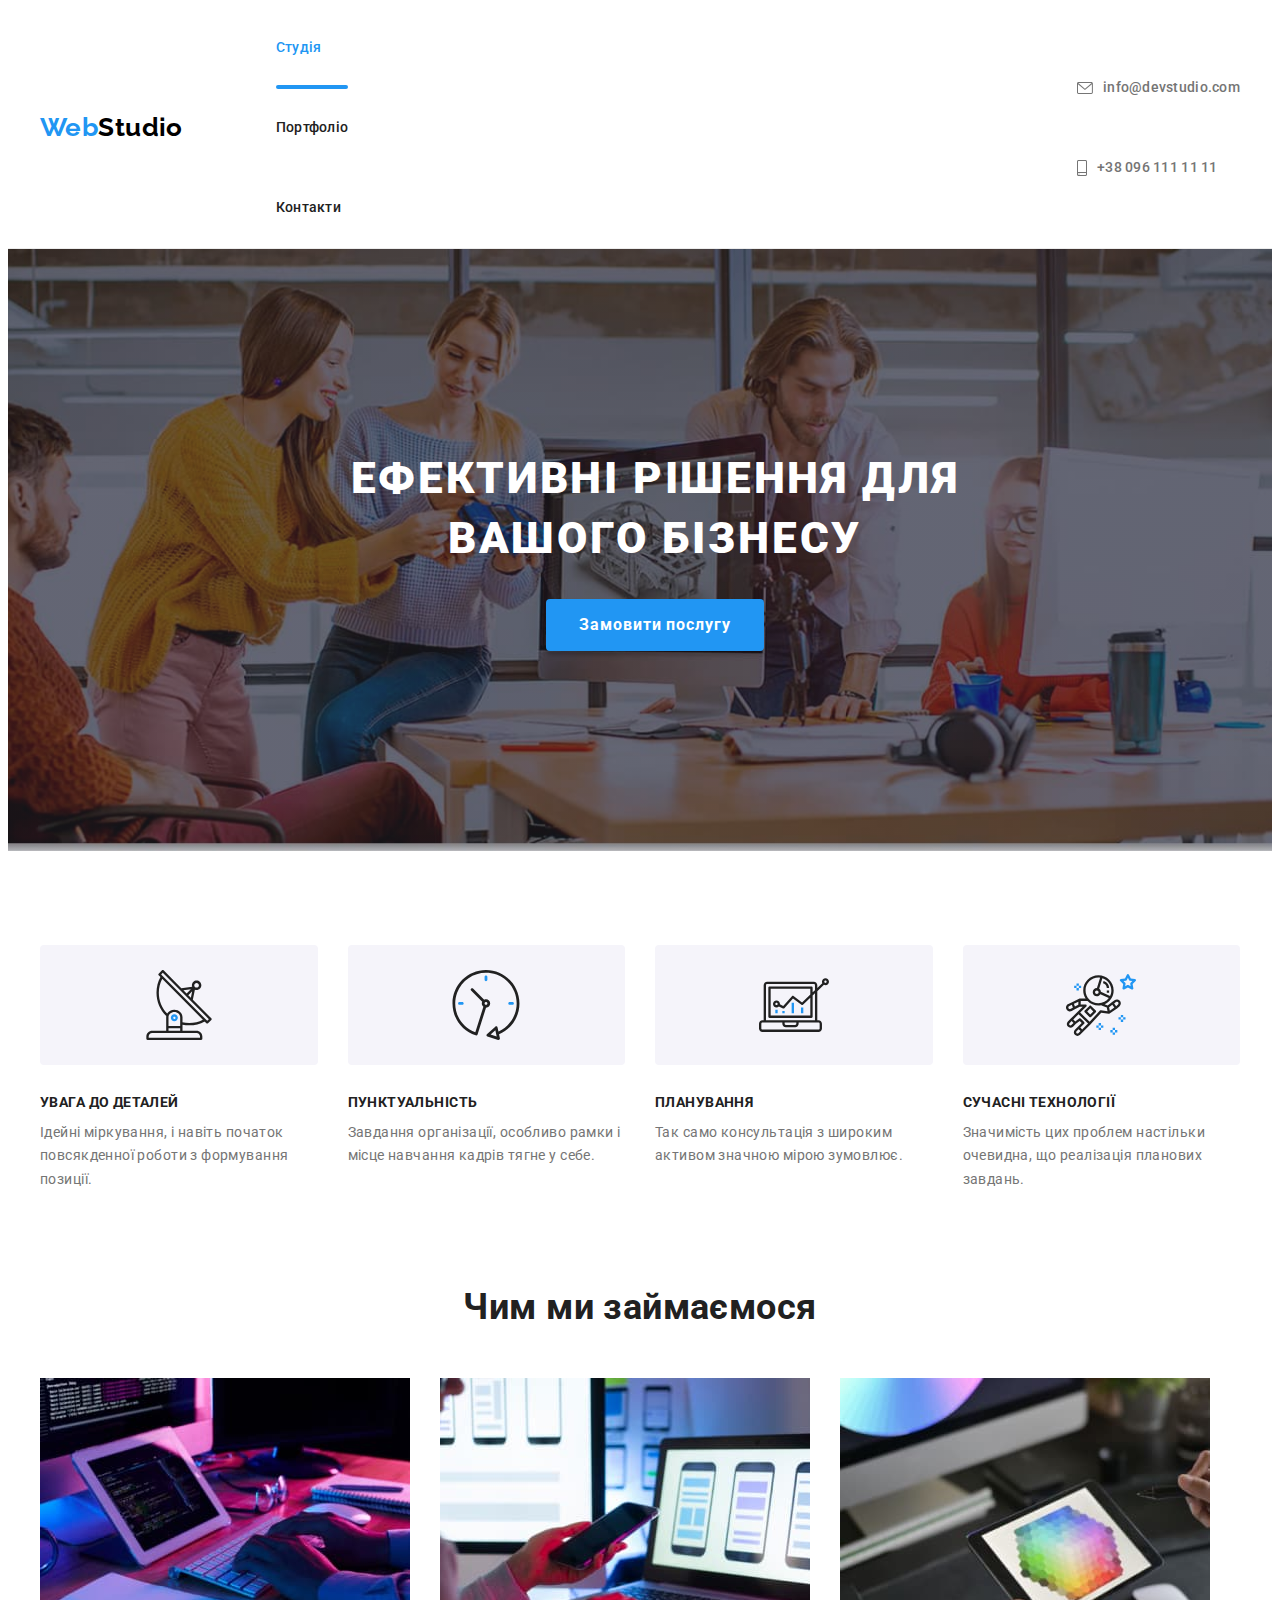
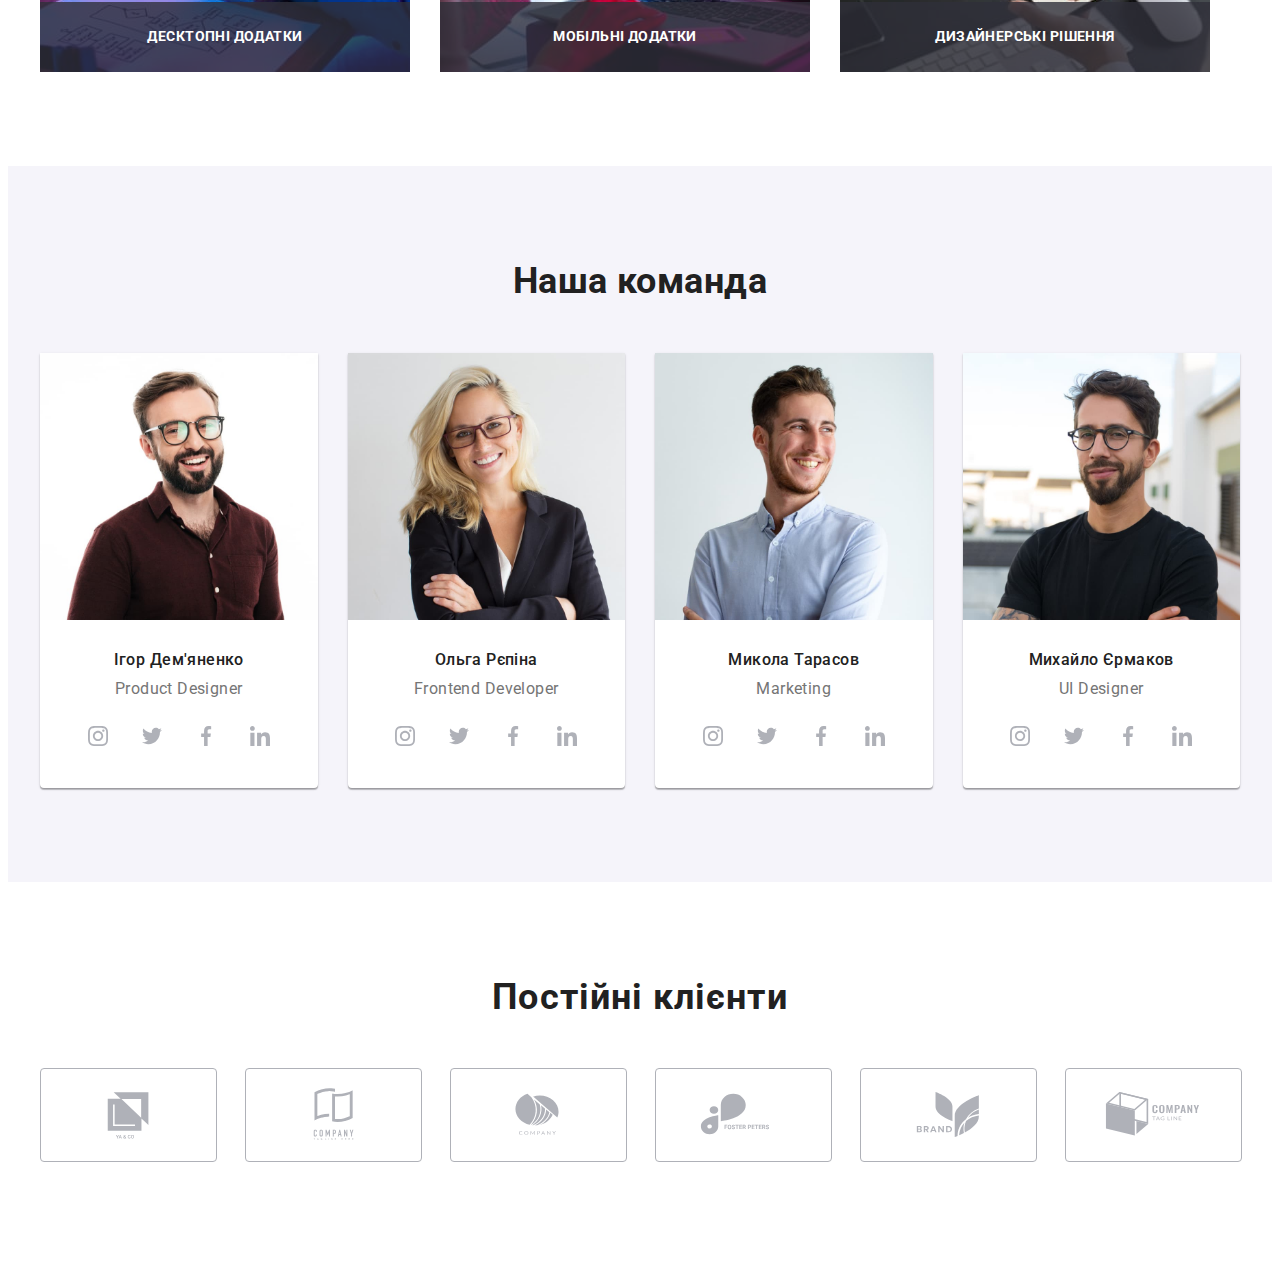
==== index.html @ 40379a73 "Додає зміни" ====
<!DOCTYPE html>
<html lang="uk">
  <head>
    <meta charset="UTF-8"/>
    <meta http-equiv="X-UA-Compatible" content="IE=edge"/>
    <meta name="viewport" content="width=device-width, initial-scale=1.0"/>
    <title>Web Studio</title>
    <link rel="preconnect" href="https://fonts.googleapis.com"/>
    <link rel="preconnect" href="https://fonts.gstatic.com"/>
    <link
      href="https://fonts.googleapis.com/css2?family=Raleway:wght@700&family=Roboto:wght@400;500;700;900&display=swap"
      rel="stylesheet"
    />
    <link
      rel="stylesheet"
      href="https://cdnjs.cloudflare.com/ajax/libs/modern-normalize/1.1.0/modern-normalize.min.css"
      integrity="sha512-wpPYUAdjBVSE4KJnH1VR1HeZfpl1ub8YT/NKx4PuQ5NmX2tKuGu6U/JRp5y+Y8XG2tV+wKQpNHVUX03MfMFn9Q=="
      crossorigin="anonymous"
      referrerpolicy="no-referrer"
    />
    <link rel="stylesheet" href="./css/main.min.css"/>
  </head>
  <body>
    <header class="header">
      <div class="container header__container">
        <a class="logo header__logo" href="./index.html"><span>Web</span>Studio</a>
        <nav class="navigation">
          <ul class="menu">
            <li class="menu__item"><a class="menu__link current" href="#">Студія</a></li>
            <li class="menu__item">
              <a class="menu__link" href="./portfolio.html">Портфоліо</a>
            </li>
            <li class="menu__item"><a class="menu__link" href="#">Контакти</a></li>
          </ul>
        </nav>
        <ul class="menu">
            <li class="menu__item">
              <a
                class="menu__link menu__color"
                href="mailto:info@devstudio.com"
              >
                <svg class="menu__img" width="16" height="12">
                  <use href="./images/icons.svg#icon-envelope"></use>
                </svg>
                info@devstudio.com
              </a>
            </li class="menu__item">
            <li class="menu__item">
              <a
                class="menu__link menu__color"
                href="tel:+380961111111"
              >
                <svg class="menu__img" width="10" height="16">
                  <use href="./images/icons.svg#icon-smartphone"></use>
                </svg>
                +38 096 111 11 11</a
              >
            </li>
        </ul>
        <button type="button" class="menu-open-btn" data-menu-open>
          <svg class="menu-open-icon" width="24" height="16">
            <use href="./images/icons.svg#icon-menu_24px"></use>
          </svg>
      </div>
    </button>
    <div class="menu-mobile is-hidden" data-menu>
      <div class="container">
        <button type="button" class="menu-close-btn" data-menu-close>
          <svg class="menu-close-icon" width="20" height="20">
            <use href="./images/icons.svg#icon-close_24px"></use>
          </svg>
        </button>
        <ul class="menu-mob">
          <li class="menu-mob__item">
            <a class="menu-mob__link current" href="#">Студія</a>
          </li>
          <li class="menu-mob__item">
            <a class="menu-mob__link" href="./portfolio.html">Портфоліо</a>
          </li>
          <li class="menu-mob__item">
            <a class="menu-mob__link" href="#">Контакти</a>
          </li>
        </ul>
        <ul class="cont-mob">
          <li class="cont-mob__item">
            <a
              class="cont-mob__link cont-mob__color"
              href="mailto:info@devstudio.com"
            >info@devstudio.com
            </a>
          </li class="cont-mob__item">
          <li class="cont-mob__item">
            <a
              class="cont-mob__link cont-mob__color"
              href="tel:+380961111111"
            >
              +38 096 111 11 11</a>
          </li>
        </ul>
        <ul class="mob-soc">
        <li class="mob-soc-item">
          <a href="#" class="mob-soc-link">Instagram</a>
        </li>
        <li class="mob-soc-item">
          <a href="#" class="mob-soc-link">Twitter</a>
        </li>
        <li class="mob-soc-item">
          <a href="#" class="mob-soc-link">Facebook</a>
        </li>
        <li class="mob-soc-item">
          <a href="#" class="mob-soc-link">LinkedIn</a>
        </li>
        </ul>
      </div>
    </div>
    
    
    </header>
    <main>
      <section class="hero">
        <div class="container">
          <h1 class="hero__title">Ефективні рішення для вашого бізнесу</h1>
          <button type="button" class="hero__btn" data-modal-open>
            Замовити послугу
          </button>
        </div>
      </section>

    
    <section class="benefits section">
        <div class="container">
          <h2 class="hide">Наші переваги</h2>
          <ul class="benefits__list">
            <li class="benefits__item">
              <div class="benefits__block">
                <svg class="benefits__icon" width="70" height="70">
                  <use href="./images/icons.svg#icon-antenna"></use>
                </svg>
              </div>
              <h3 class="benefits__title">УВАГА ДО ДЕТАЛЕЙ</h3>
              <p class="benefits__uptitle">
                Ідейні міркування, і навіть початок повсякденної роботи з
                формування позиції.
              </p>
            </li>
            <li class="benefits__item">
              <div class="benefits__block">
                <svg class="benefits__icon" width="70" height="70">
                  <use href="./images/icons.svg#icon-clock"></use>
                </svg>
              </div>
              <h3 class="benefits__title">ПУНКТУАЛЬНІСТЬ</h3>
              <p class="benefits__uptitle">
                Завдання організації, особливо рамки і місце навчання кадрів
                тягне у себе.
              </p>
            </li>
            <li class="benefits__item">
              <div class="benefits__block">
                <svg class="benefits__icon" width="70" height="70">
                  <use href="./images/icons.svg#icon-diagram"></use>
                </svg>
              </div>
              <h3 class="benefits__title">ПЛАНУВАННЯ</h3>
              <p class="benefits__uptitle">
                Так само консультація з широким активом значною мірою зумовлює.
              </p>
            </li>
            <li class="benefits__item">
              <div class="benefits__block">
                <svg class="benefits__icon" width="70" height="70">
                  <use href="./images/icons.svg#icon-astronaut"></use>
                </svg>
              </div>
              <h3 class="benefits__title">СУЧАСНІ ТЕХНОЛОГІЇ</h3>
              <p class="benefits__uptitle">
                Значимість цих проблем настільки очевидна, що реалізація
                планових завдань.
              </p>
            </li>
          </ul>
        </div>
      </section> 

      <section class="work section">
        <div class="container">
          <h2 class="work__title">Чим ми займаємося</h2>
          <ul class="work__list">
            <li class="work__item">
              <div class="wrap">
                <img
                  src="./images/box1.jpg"
                  alt="print code on computer"
                  width="370"
                />
                <p class="wrap__text">Десктопні додатки</p>
              </div>
            </li>
            <li class="work__item">
              <div class="wrap">
                <img
                  src="./images/box2.jpg"
                  alt="holding a phone in his hand"
                  width="370"
                />
                <p class="wrap__text">Мобільні додатки</p>
              </div>
            </li>
            <li class="work__item">
              <div class="wrap">
                <img
                  src="./images/box3.jpg"
                  alt="selects a color from the palette"
                  width="370"
                />
                <p class="wrap__text">Дизайнерські рішення</p>
              </div>
            </li>
          </ul>
        </div>
      </section> 

      <section class="team section">
        <div class="container">
          <h2 class="team-title">Наша команда</h2>
          <ul class="team-list">
            <li class="team-item">
              <picture>
                <source 
                srcset="./images/img(7).jpg 1x, ./images/img(7)-2x.jpg 2x"
                media="(min-width: 1200px)"
                />
                <source 
                srcset="./images/img(7)-tab.jpg 1x, ./images/img(7)-tab-2x.jpg 2x"
                media="(min-width: 768px)"/>
                <source
                srcset="./images/img(7)-mob.jpg 1x, ./images/img(7)-mob-2x.jpg 2x"
                media="(max-width: 767px)"/>
                <img
                class="team-img"
                src="./images/img(7)-mob.jpg"
                alt="Ігор Дем'яненко"
                width="450"
              />
              </picture>
              
              <div class="team-border">
                <h3 class="team-item-title">Ігор Дем'яненко</h3>
                <p class="team-item-uptitle">Product Designer</p>
                <ul class="team-soc-list">
                  <li class="team-soc-item">
                    <a class="team-soc-link" href="#">
                      <svg class="team-soc-icon" width="20" height="20">
                        <use href="./images/icons.svg#icon-instagram"></use>
                      </svg>
                    </a>
                  </li>
                  <li class="team-soc-item">
                    <a class="team-soc-link" href="#">
                      <svg class="team-soc-icon" width="20" height="20">
                        <use href="./images/icons.svg#icon-twitter"></use>
                      </svg>
                    </a>
                  </li>
                  <li class="team-soc-item">
                    <a class="team-soc-link" href="#">
                      <svg class="team-soc-icon" width="20" height="20">
                        <use href="./images/icons.svg#icon-facebook"></use>
                      </svg>
                    </a>
                  </li>
                  <li class="team-soc-item">
                    <a class="team-soc-link" href="#">
                      <svg class="team-soc-icon" width="20" height="20">
                        <use href="./images/icons.svg#icon-linkedin"></use>
                      </svg>
                    </a>
                  </li>
                </ul>
              </div>
            </li>
            <li class="team-item">
              <picture>
                <source 
                srcset="./images/img(6).jpg 1x, ./images/img(6)-2x.jpg 2x"
                media="(min-width: 1200px)"
                />
                <source 
                srcset="./images/img(6)-tab.jpg 1x, ./images/img(6)-tab-2x.jpg 2x"
                media="(min-width: 768px)"/>
                <source
                srcset="./images/img(6)-mob.jpg 1x, ./images/img(6)-mob-2x.jpg 2x"
                media="(max-width: 767px)"/>
                <img
                class="team-img"
                src="./images/img(6)-mob.jpg"
                alt="Ольга Рєпіна"
                width="450"
              />
              </picture>
              <div class="team-border">
                <h3 class="team-item-title">Ольга Рєпіна</h3>
                <p class="team-item-uptitle">Frontend Developer</p>
                <ul class="team-soc-list">
                  <li class="team-soc-item">
                    <a class="team-soc-link" href="#">
                      <svg class="team-soc-icon" width="20" height="20">
                        <use href="./images/icons.svg#icon-instagram"></use>
                      </svg>
                    </a>
                  </li>
                  <li class="team-soc-item">
                    <a class="team-soc-link" href="#">
                      <svg class="team-soc-icon" width="20" height="20">
                        <use href="./images/icons.svg#icon-twitter"></use>
                      </svg>
                    </a>
                  </li>
                  <li class="team-soc-item">
                    <a class="team-soc-link" href="#">
                      <svg class="team-soc-icon" width="20" height="20">
                        <use href="./images/icons.svg#icon-facebook"></use>
                      </svg>
                    </a>
                  </li>
                  <li class="team-soc-item">
                    <a class="team-soc-link" href="#">
                      <svg class="team-soc-icon" width="20" height="20">
                        <use href="./images/icons.svg#icon-linkedin"></use>
                      </svg>
                    </a>
                  </li>
                </ul>
              </div>
            </li>
            <li class="team-item">
              <picture>
                <source 
                srcset="./images/img(5).jpg 1x, ./images/img(5)-2x.jpg 2x"
                media="(min-width: 1200px)"
                />
                <source 
                srcset="./images/img(5)-tab.jpg 1x, ./images/img(5)-tab-2x.jpg 2x"
                media="(min-width: 768px)"/>
                <source
                srcset="./images/img(5)-mob.jpg 1x, ./images/img(5)-mob-2x.jpg 2x"
                media="(max-width: 767px)"/>
                <img
                class="team-img"
                src="./images/img(5)-mob.jpg"
                alt="Микола Тарасов"
                width="450"
              />
            </picture>
              <div class="team-border">
                <h3 class="team-item-title">Микола Тарасов</h3>
                <p class="team-item-uptitle">Marketing</p>
                <ul class="team-soc-list">
                  <li class="team-soc-item">
                    <a class="team-soc-link" href="#">
                      <svg class="team-soc-icon" width="20" height="20">
                        <use href="./images/icons.svg#icon-instagram"></use>
                      </svg>
                    </a>
                  </li>
                  <li class="team-soc-item">
                    <a class="team-soc-link" href="#">
                      <svg class="team-soc-icon" width="20" height="20">
                        <use href="./images/icons.svg#icon-twitter"></use>
                      </svg>
                    </a>
                  </li>
                  <li class="team-soc-item">
                    <a class="team-soc-link" href="#">
                      <svg class="team-soc-icon" width="20" height="20">
                        <use href="./images/icons.svg#icon-facebook"></use>
                      </svg>
                    </a>
                  </li>
                  <li class="team-soc-item">
                    <a class="team-soc-link" href="#">
                      <svg class="team-soc-icon" width="20" height="20">
                        <use href="./images/icons.svg#icon-linkedin"></use>
                      </svg>
                    </a>
                  </li>
                </ul>
              </div>
            </li>
            <li class="team-item">
              <picture>
                <source 
                srcset="./images/img(3).jpg 1x, ./images/img(3)-2x.jpg 2x"
                media="(min-width: 1200px)"
                />
                <source 
                srcset="./images/img(3)-tab.jpg 1x, ./images/img(3)-tab-2x.jpg 2x"
                media="(min-width: 768px)"/>
                <source
                srcset="./images/img(3)-mob.jpg 1x, ./images/img(3)-mob-2x.jpg 2x"
                media="(max-width: 767px)"/>
                <img
                class="team-img"
                src="./images/img(3)-mob.jpg"
                alt="Михайло Єрмаков"
                width="450"
              />
            </picture>
              <div class="team-border">
                <h3 class="team-item-title">Михайло Єрмаков</h3>
                <p class="team-item-uptitle">UI Designer</p>
                <ul class="team-soc-list">
                  <li class="team-soc-item">
                    <a class="team-soc-link" href="#">
                      <svg class="team-soc-icon" width="20" height="20">
                        <use href="./images/icons.svg#icon-instagram"></use>
                      </svg>
                    </a>
                  </li>
                  <li class="team-soc-item">
                    <a class="team-soc-link" href="#">
                      <svg class="team-soc-icon" width="20" height="20">
                        <use href="./images/icons.svg#icon-twitter"></use>
                      </svg>
                    </a>
                  </li>
                  <li class="team-soc-item">
                    <a class="team-soc-link" href="#">
                      <svg class="team-soc-icon" width="20" height="20">
                        <use href="./images/icons.svg#icon-facebook"></use>
                      </svg>
                    </a>
                  </li>
                  <li class="team-soc-item">
                    <a class="team-soc-link" href="#">
                      <svg class="team-soc-icon" width="20" height="20">
                        <use href="./images/icons.svg#icon-linkedin"></use>
                      </svg>
                    </a>
                  </li>
                </ul>
              </div>
            </li>
          </ul>
        </div>
      </section>

      <section class="client section">
        <div class="container">
          <h2 class="client-title">Постійні клієнти</h2>
          <ul class="client-list">
            <li class="client-item">
              <a
                class="client-link"
                href="#"
                target="_blank"
                rel="noopener noreferrer"
              >
                <svg class="client-icon" width="106" height="60">
                  <use href="./images/icons.svg#icon-logo"></use>
                </svg>
              </a>
            </li>
            <li class="client-item">
              <a
                class="client-link"
                href="#"
                target="_blank"
                rel="noopener noreferrer"
              >
                <svg class="client-icon" width="106" height="60">
                  <use href="./images/icons.svg#icon-logo1"></use>
                </svg>
              </a>
            </li>
            <li class="client-item">
              <a
                class="client-link"
                href="#"
                target="_blank"
                rel="noopener noreferrer"
              >
                <svg class="client-icon" width="106" height="60">
                  <use href="./images/icons.svg#icon-logo2"></use>
                </svg>
              </a>
            </li>
            <li class="client-item">
              <a
                class="client-link"
                href="#"
                target="_blank"
                rel="noopener noreferrer"
              >
                <svg class="client-icon" width="106" height="60">
                  <use href="./images/icons.svg#icon-logo3"></use>
                </svg>
              </a>
            </li>
            <li class="client-item">
              <a
                class="client-link"
                href="#"
                target="_blank"
                rel="noopener noreferrer"
              >
                <svg class="client-icon" width="106" height="60">
                  <use href="./images/icons.svg#icon-logo4"></use>
                </svg>
              </a>
            </li>
            <li class="client-item">
              <a
                class="client-link"
                href="#"
                target="_blank"
                rel="noopener noreferrer"
              >
                <svg class="client-icon" width="106" height="60">
                  <use href="./images/icons.svg#icon-logo5"></use>
                </svg>
              </a>
            </li>
          </ul>
        </div>
      </section>
    </main>

    <!-- <footer class="contacts">
      <div class="container contacts-container">
        <address class="contacts-adress">
          <a class="logo logo-contacts" href="/"><span>Web</span>Studio</a>
          <ul class="contacts-list">
            <li class="contacts-item">
              <a
                class="contacts-link contacts-link-color"
                href="https://goo.gl/maps/yUzkfL2kxYzRi2p29"
                target="_blank"
                rel="noopener noreferrer"
                >м. Київ, пр-т Лесі Українки, 26</a
              >
            </li>
            <li class="contacts-item">
              <a class="contacts-link" href="mailto:info@devstudio.com"
                >info@devstudio.com</a
              >
            </li>
            <li class="contacts-item">
              <a class="contacts-link" href="tel:+380961111111"
                >+38 096 111 11 11</a
              >
            </li>
          </ul>
        </address>

        <div class="footer-conteiner">
          <p class="footer-text">приєднуйтесь</p>
          <ul class="footer-soc-list">
            <li class="footer-soc-item">
              <a class="footer-soc-link" href="#">
                <svg class="footer-soc-icon" width="20" height="20">
                  <use href="./images/icons.svg#icon-instagram"></use>
                </svg>
              </a>
            </li>
            <li class="footer-soc-item">
              <a class="footer-soc-link" href="#">
                <svg class="footer-soc-icon" width="20" height="20">
                  <use href="./images/icons.svg#icon-twitter"></use>
                </svg>
              </a>
            </li>
            <li class="footer-soc-item">
              <a class="footer-soc-link" href="#">
                <svg class="footer-soc-icon" width="20" height="20">
                  <use href="./images/icons.svg#icon-facebook"></use>
                </svg>
              </a>
            </li>
            <li class="footer-soc-item">
              <a class="footer-soc-link" href="#">
                <svg class="footer-soc-icon" width="20" height="20">
                  <use href="./images/icons.svg#icon-linkedin"></use>
                </svg>
              </a>
            </li>
          </ul>
        </div>
        <div class="footer-field">
          <p class="footer-text">Підпишіться на розсилку</p>
          <form class="footer-form">
            <input
              type="email"
              name="email"
              placeholder="E-mail"
              class="footer-reset"
            />
            <button type="submit" class="footer-btn">
              Підписатися
              <svg class="footer-form-icon" width="24" height="24">
                <use href="./images/icons.svg#icon-send"></use>
              </svg>
            </button>
          </form>
        </div>
      </div>
    </footer> -->
    <div class="backdrop is-hidden" data-modal>
      <div class="modal">
        <button type="button" class="modal-clouse" data-modal-close>
          <svg class="modal-icon" width="18" height="18">
            <use href="./images/icons.svg#icon-modal"></use>
          </svg>
        </button>
        <p class="modal-title">Залиште свої дані, ми вам передзвонимо</p>
        <form class="modal-form">
          <label for="user-name" class="input-label">Ім'я</label>
          <div class="input-wrapper">
            <input type="text" name="name" id="user-name" class="modal-input" />
            <svg class="input-icon" width="18" height="18">
              <use href="./images/icons.svg#icon-person"></use>
            </svg>
          </div>
          <label for="user-tel" class="input-label">Телефон</label>
          <div class="input-wrapper">
            <input type="tel" name="tel" id="user-tel" class="modal-input" />
            <svg class="input-icon" width="18" height="18">
              <use href="./images/icons.svg#icon-phone"></use>
            </svg>
          </div>
          <label for="user-email" class="input-label">Пошта</label>
          <div class="input-wrapper">
            <input
              type="email"
              name="email"
              id="user-email"
              class="modal-input"
            />
            <svg class="input-icon" width="18" height="18">
              <use href="./images/icons.svg#icon-email"></use>
            </svg>
          </div>
          <label for="user-text" class="input-label">Коментар</label>
          <textarea
            name="user-text"
            id="user-text"
            class="modal-coment"
            placeholder="Введіть текст"
          ></textarea>
          <div class="check-wrap">
            <input
              type="checkbox"
              name="policy"
              class="modal-check hide"
              id="policy"
            />
            <label for="policy" class="check-text">
              <span>
                <svg class="checkbox-icon" width="16" height="15">
                  <use href="./images/icons.svg#icon-check"></use>
                </svg>
              </span>
              Погоджуюся з розсилкою та приймаю
              <a class="check-link">Умови договору</a>
            </label>
          </div>
          <button type="submit" class="modal-btn">Відправити</button>
        </form>
      </div>
    </div> 
    <script src="./js/modal.js"></script>
    <script src="./js/menu.js"></script>
  </body>
</html>
---- css/main.min.css ----
:root{--color-blue: #2196f3;--color-white: #ffffff;--color-title: #212121;--color-uptitle: #757575;--color-logo: #000000;--color-icon: #afb1b8;--transformation: cubic-bezier(0.4, 0, 0.2, 1)}h1,h2,h3,h4,h5,h6,p{margin:0}ul{list-style:none;margin:0;padding:0}img{display:block;max-width:100%;height:auto}.hide{border:0;clip:rect(1px, 1px, 1px, 1px);-webkit-clip-path:inset(50%);clip-path:inset(50%);height:1px;margin:-1px;overflow:hidden;padding:0;position:absolute;width:1px;word-wrap:normal !important}.container{width:100%;padding-left:15px;padding-right:15px;margin:0 auto}@media screen and (min-width: 480px){.container{max-width:480px}}@media screen and (min-width: 768px){.container{max-width:768px}}@media screen and (min-width: 1200px){.container{max-width:1200px}}body{font-family:"Roboto",sans-serif;font-size:14px;letter-spacing:.03em;color:var(--color-uptitle);background-color:#fff}.section{padding-top:60px;padding-bottom:60px}@media screen and (min-width: 1200px){.section{padding-top:94px;padding-bottom:94px}}.no-scroll{overflow:hidden}.backdrop{position:fixed;top:0;width:100%;height:100%;background-color:rgba(47,48,58,.4);-webkit-transition:opacity 400ms var(--transformation),visibility 300ms var(--transformation);transition:opacity 400ms var(--transformation),visibility 300ms var(--transformation)}.modal{width:450px;min-height:609px;background-color:var(--color-white);border-radius:4px;position:absolute;top:50%;left:50%;-webkit-transform:translate(-50%, -50%) rotate(0);transform:translate(-50%, -50%) rotate(0);-webkit-transition:border-radius 300ms var(--transformation),-webkit-transform 300ms var(--transformation);transition:border-radius 300ms var(--transformation),-webkit-transform 300ms var(--transformation);transition:transform 300ms var(--transformation),border-radius 300ms var(--transformation);transition:transform 300ms var(--transformation),border-radius 300ms var(--transformation),-webkit-transform 300ms var(--transformation);padding:40px}@media screen and (min-width: 1200px){.modal{width:528px;min-height:581px}}.backdrop.is-hidden .modal{-webkit-transform:translate(-50%, -50%) rotate(-90deg);transform:translate(-50%, -50%) rotate(-90deg);border-radius:50%}.modal-clouse{padding:0;position:absolute;display:-webkit-box;display:-ms-flexbox;display:flex;right:10px;top:10px;width:30px;height:30px;border:1px solid rgba(0,0,0,.1);border-radius:50%;cursor:pointer;-webkit-box-align:center;-ms-flex-align:center;align-items:center;-webkit-box-pack:center;-ms-flex-pack:center;justify-content:center;background-color:rgba(0,0,0,0)}.is-hidden{opacity:0;visibility:hidden;pointer-events:none}.modal-title{font-weight:700;font-size:20px;line-height:1.15;text-align:center;letter-spacing:.03em;color:var(--color-title);margin-bottom:12px}.input-label{display:block;font-size:12px;line-height:1.17;letter-spacing:.01em;color:var(--color-uptitle);margin-bottom:4px}.input-wrapper{position:relative;margin-bottom:10px}.modal-input{width:100%;height:40px;border:1px solid rgba(33,33,33,.2);border-radius:4px;background-color:rgba(0,0,0,0);padding-left:42px;outline:rgba(0,0,0,0)}.modal-input:focus{border-color:var(--color-blue)}.modal-input:focus+.input-icon{fill:var(--color-blue)}.input-icon{position:absolute;left:12px;-webkit-transform:translateY(50%);transform:translateY(50%)}.modal-coment{width:100%;height:120px;border:1px solid rgba(33,33,33,.2);border-radius:4px;resize:none;outline:rgba(0,0,0,0);margin-bottom:20px;padding:12px 16px}.modal-input::-webkit-input-placeholder{font-size:12px;line-height:1.17;letter-spacing:.01em;color:rgba(117,117,117,.5)}.modal-input::-moz-placeholder{font-size:12px;line-height:1.17;letter-spacing:.01em;color:rgba(117,117,117,.5)}.modal-input:-ms-input-placeholder{font-size:12px;line-height:1.17;letter-spacing:.01em;color:rgba(117,117,117,.5)}.modal-input::-ms-input-placeholder{font-size:12px;line-height:1.17;letter-spacing:.01em;color:rgba(117,117,117,.5)}.modal-input::placeholder{font-size:12px;line-height:1.17;letter-spacing:.01em;color:rgba(117,117,117,.5)}.modal-coment:focus{border-color:var(--color-blue)}.check-wrap{margin-bottom:30px}.check-text{font-weight:400;font-size:12px;line-height:1.1666666667;letter-spacing:.03em;color:var(--color-uptitle);display:-webkit-box;display:-ms-flexbox;display:flex;-webkit-box-align:center;-ms-flex-align:center;align-items:center;-webkit-box-pack:center;-ms-flex-pack:center;justify-content:center}@media screen and (min-width: 768px){.check-text{font-size:14px;line-height:1.7142857143}}.check-link{color:var(--color-blue);position:relative;padding-left:7px}.check-link::after{content:"";width:100%;height:1px;border-radius:2px;background-color:var(--color-blue);display:block;position:absolute;bottom:3px}.check-text span{width:16px;height:15px;border:2px solid var(--color-title);border-radius:2px;margin-right:7px;fill:rgba(0,0,0,0);display:-webkit-box;display:-ms-flexbox;display:flex;-webkit-box-align:center;-ms-flex-align:center;align-items:center;-webkit-box-pack:center;-ms-flex-pack:center;justify-content:center;-webkit-transition:fill 250ms var(--transformation),background-color 250ms var(--transformation),border-color 250ms var(--transformation);transition:fill 250ms var(--transformation),background-color 250ms var(--transformation),border-color 250ms var(--transformation)}.modal-check:checked+.check-text span{background-color:var(--color-blue);border:none;fill:var(--color-white)}.modal-check:focus+.check-text span{border-color:var(--color-blue)}.modal-btn{min-width:200px;height:50px;background-color:var(--color-blue);-webkit-box-shadow:0px 4px 4px rgba(0,0,0,.15);box-shadow:0px 4px 4px rgba(0,0,0,.15);border-radius:4px;color:var(--color-white);border:1px solid rgba(0,0,0,0);font-family:inherit;font-weight:700;font-size:16px;line-height:1.88;text-align:center;letter-spacing:.06em;outline:rgba(0,0,0,0);margin-left:85px}@media screen and (min-width: 768px){.modal-btn{margin-left:124px}}.header{border-bottom:1px solid #ececec}.header__container{display:-webkit-box;display:-ms-flexbox;display:flex;-webkit-box-align:center;-ms-flex-align:center;align-items:center}.navigation{margin-right:auto}.header__logo{text-decoration:none;list-style:none;font-family:"Raleway";font-weight:700;font-size:26px;line-height:1.19;color:var(--color-logo);margin-right:93px;padding-top:16px;padding-bottom:16px}.logo span{color:var(--color-blue)}.menu{list-style:none;gap:50px}@media screen and (max-width: 767px){.menu{display:none}}.menu__link{display:-webkit-box;display:-ms-flexbox;display:flex;-webkit-box-align:center;-ms-flex-align:center;align-items:center;padding-top:32px;padding-bottom:32px;font-weight:500;line-height:1.14;letter-spacing:.02em;text-decoration:none;color:var(--color-title);-webkit-transition:color 250ms var(--transformation);transition:color 250ms var(--transformation);position:relative}.current::after{content:"";display:block;width:100%;height:4px;background-color:var(--color-blue);border-radius:2px;position:absolute;bottom:-1px}.current{color:var(--color-blue)}.menu__color{color:var(--color-uptitle)}.menu__link:hover,.menu__link:focus{color:var(--color-blue)}.menu__img{margin-right:10px;fill:currentColor}.menu-mobile{position:fixed;top:0;left:0;z-index:1;width:100vw;height:100vh;background-color:#fff;padding-left:40px;padding-top:48px;padding-bottom:48px}.menu-mobile>.container{height:100%;display:-webkit-box;display:-ms-flexbox;display:flex;-webkit-box-orient:vertical;-webkit-box-direction:normal;-ms-flex-direction:column;flex-direction:column;-webkit-box-pack:justify;-ms-flex-pack:justify;justify-content:space-between;overflow:auto}@media screen and (min-width: 768px){.menu-mobile{display:none}}.menu-open-btn{width:40px;height:40px;border:1px solid rgba(0,0,0,0);cursor:pointer;background-color:rgba(0,0,0,0);display:-webkit-box;display:-ms-flexbox;display:flex;-webkit-box-align:center;-ms-flex-align:center;align-items:center;-webkit-box-pack:center;-ms-flex-pack:center;justify-content:center}@media screen and (min-width: 768px){.menu-open-btn{display:none}}.menu-close-btn{position:absolute;top:10px;right:15px;width:40px;height:40px;border:1px solid rgba(0,0,0,0);cursor:pointer;background-color:rgba(0,0,0,0);display:-webkit-box;display:-ms-flexbox;display:flex;-webkit-box-align:center;-ms-flex-align:center;align-items:center;-webkit-box-pack:center;-ms-flex-pack:center;justify-content:center;margin-left:auto}.menu-mob{margin-bottom:306px}.menu-mob__item:not(:last-child){margin-bottom:32px}.menu-mob__link{font-weight:500;font-size:40px;line-height:1.175;letter-spacing:.02em;color:#212121;text-decoration:none}.cont-mob{margin-bottom:64px}.cont-mob__item:not(:last-child){margin-bottom:32px}.cont-mob__link{font-weight:500;font-size:24px;line-height:1.1666666667;letter-spacing:.02em;color:#757575;text-decoration:none}.mob-soc{display:-webkit-box;display:-ms-flexbox;display:flex;gap:20px;position:relative}.mob-soc-item:not(:last-child) ::after{content:"";position:absolute;width:22px;height:1px;background-color:rgba(33,33,33,.2);-webkit-transform:rotate(90deg);transform:rotate(90deg);bottom:10px}.mob-soc-link{font-weight:500;font-size:18px;line-height:1.2222222222;letter-spacing:.02em;color:var(--color-blue);text-decoration:none}.hero{background-color:#505158;background-image:-webkit-gradient(linear, left top, left bottom, from(rgba(47, 48, 58, 0.4)), to(rgba(47, 48, 58, 0.4))),url(../../images/Header-mob.jpg);background-image:linear-gradient(rgba(47, 48, 58, 0.4), rgba(47, 48, 58, 0.4)),url(../../images/Header-mob.jpg);background-repeat:no-repeat;background-position:center;background-size:cover;text-align:center;padding:118px 60px}@media(min-device-pixel-ratio: 2),(-webkit-min-device-pixel-ratio: 2),(min-resolution: 192dpi),(min-resolution: 2dppx){.hero{background-image:-webkit-gradient(linear, left top, left bottom, from(rgba(47, 48, 58, 0.4)), to(rgba(47, 48, 58, 0.4))),url(../../images/Header-mob-2x.jpg);background-image:linear-gradient(rgba(47, 48, 58, 0.4), rgba(47, 48, 58, 0.4)),url(../../images/Header-mob-2x.jpg)}}@media screen and (min-width: 480){.hero{background-image:-webkit-gradient(linear, left top, left bottom, from(rgba(47, 48, 58, 0.4)), to(rgba(47, 48, 58, 0.4))),url(../../images/header-tab.jpg);background-image:linear-gradient(rgba(47, 48, 58, 0.4), rgba(47, 48, 58, 0.4)),url(../../images/header-tab.jpg)}}@media screen and (min-width: 480)and (min-device-pixel-ratio: 2),screen and (min-width: 480)and (-webkit-min-device-pixel-ratio: 2),screen and (min-width: 480)and (min-resolution: 192dpi),screen and (min-width: 480)and (min-resolution: 2dppx){.hero{background-image:-webkit-gradient(linear, left top, left bottom, from(rgba(47, 48, 58, 0.4)), to(rgba(47, 48, 58, 0.4))),url(../../images/Header-tab-2x.jpg);background-image:linear-gradient(rgba(47, 48, 58, 0.4), rgba(47, 48, 58, 0.4)),url(../../images/Header-tab-2x.jpg)}}@media screen and (min-width: 768px){.hero{padding:118px 204px;background-image:-webkit-gradient(linear, left top, left bottom, from(rgba(47, 48, 58, 0.4)), to(rgba(47, 48, 58, 0.4))),url(../../images/comand.jpg);background-image:linear-gradient(rgba(47, 48, 58, 0.4), rgba(47, 48, 58, 0.4)),url(../../images/comand.jpg)}}@media screen and (min-width: 768px)and (min-device-pixel-ratio: 2),screen and (min-width: 768px)and (-webkit-min-device-pixel-ratio: 2),screen and (min-width: 768px)and (min-resolution: 192dpi),screen and (min-width: 768px)and (min-resolution: 2dppx){.hero{background-image:-webkit-gradient(linear, left top, left bottom, from(rgba(47, 48, 58, 0.4)), to(rgba(47, 48, 58, 0.4))),url(../../images/comand-2x.jpg);background-image:linear-gradient(rgba(47, 48, 58, 0.4), rgba(47, 48, 58, 0.4)),url(../../images/comand-2x.jpg)}}@media screen and (min-width: 1200px){.hero{padding-top:200px;padding-bottom:200px}}.hero__title{margin:auto;margin-bottom:30px;max-width:696px;font-weight:900;font-size:26px;line-height:1.62;letter-spacing:.06em;color:var(--color-white);text-transform:uppercase}@media screen and (min-width: 1200px){.hero__title{font-size:44px;line-height:1.36}}.hero__btn{display:inline-block;min-width:216px;border-radius:4px;border:1px solid rgba(0,0,0,0);-webkit-box-shadow:0px 4px 4px rgba(0,0,0,.25);box-shadow:0px 4px 4px rgba(0,0,0,.25);padding:10px 32px;font-family:inherit;font-weight:700;font-size:16px;line-height:1.88;text-align:center;letter-spacing:.06em;cursor:pointer;background-color:var(--color-blue);color:var(--color-white)}.benefits{display:block}.benefits__list{display:-webkit-box;display:-ms-flexbox;display:flex;-ms-flex-wrap:wrap;flex-wrap:wrap;gap:30px}.benefits__item{width:100%}@media screen and (min-width: 768px){.benefits__item{width:calc((100% - 30px)/2)}}@media screen and (min-width: 1200px){.benefits__item{width:calc((100% - 90px)/4)}}.benefits__block{width:100%;height:120px;background-color:#f5f4fa;border-radius:4px;-webkit-box-align:center;-ms-flex-align:center;align-items:center;-webkit-box-pack:center;-ms-flex-pack:center;justify-content:center;display:-webkit-box;display:-ms-flexbox;display:flex;gap:30px;margin-bottom:30px}.benefits__title{font-size:14px;margin-bottom:10px;font-weight:700;line-height:1.14;color:var(--color-title)}@media screen and (max-width: 767px){.benefits__title{text-align:center}}.benefits__uptitle{line-height:1.71}.work{padding-top:0}@media screen and (max-width: 1199px){.work{display:none}}.work__title{margin-bottom:50px;font-weight:700;font-size:36px;line-height:1.17;text-align:center;color:var(--color-title)}.work__list{display:-webkit-box;display:-ms-flexbox;display:flex;gap:30px}.wrap{position:relative}.wrap__text{position:absolute;background-color:rgba(47,48,58,.8);height:70px;width:100%;bottom:0;font-weight:700;font-size:14px;line-height:1.14;letter-spacing:.03em;text-transform:uppercase;color:var(--color-white);display:-webkit-box;display:-ms-flexbox;display:flex;-webkit-box-align:center;-ms-flex-align:center;align-items:center;-webkit-box-pack:center;-ms-flex-pack:center;justify-content:center}.team{background-color:#f5f4fa}.team-title{margin-bottom:30px;font-weight:700;font-size:36px;line-height:1.17;text-align:center;color:var(--color-title)}@media screen and (min-width: 1200px){.team-title{margin-bottom:50px}}.team-list{display:-webkit-box;display:-ms-flexbox;display:flex;-ms-flex-wrap:wrap;flex-wrap:wrap;gap:30px}.team-border{padding-top:30px;padding-bottom:24px}@media screen and (min-width: 1200px){.team-border{padding-bottom:30px}}.team-item{border-radius:4px;width:100%;border-radius:0px 0px 4px 4px;background:#fff;-webkit-box-shadow:0px 1px 3px rgba(0,0,0,.12),0px 1px 1px rgba(0,0,0,.14),0px 2px 1px rgba(0,0,0,.2);box-shadow:0px 1px 3px rgba(0,0,0,.12),0px 1px 1px rgba(0,0,0,.14),0px 2px 1px rgba(0,0,0,.2)}@media screen and (min-width: 768px){.team-item{width:calc((100% - 30px)/2)}}@media screen and (min-width: 1200px){.team-item{width:calc((100% - 90px)/4)}}.team-item-title{margin-bottom:10px;font-weight:500;font-size:16px;line-height:1.19;text-align:center;color:var(--color-title)}.team-item-uptitle{margin-bottom:16px;font-size:16px;line-height:1.19;text-align:center}.team-soc-list{display:-webkit-box;display:-ms-flexbox;display:flex;-webkit-box-align:center;-ms-flex-align:center;align-items:center;-webkit-box-pack:center;-ms-flex-pack:center;justify-content:center;gap:10px}.team-soc-item{width:44px;height:44px}.team-soc-link{weight:100%;height:100%;border-radius:50%;display:-webkit-box;display:-ms-flexbox;display:flex;-webkit-box-align:center;-ms-flex-align:center;align-items:center;-webkit-box-pack:center;-ms-flex-pack:center;justify-content:center;fill:var(--color-icon);-webkit-transition:fill 250ms var(--transformation),background-color 250ms var(--transformation);transition:fill 250ms var(--transformation),background-color 250ms var(--transformation)}.team-soc-link:hover,.team-soc-link:focus{background-color:var(--color-blue);fill:var(--color-white)}.client-title{margin-bottom:30px;font-weight:700;font-size:28px;line-height:1.18;text-align:center;letter-spacing:.03em;color:var(--color-title)}@media screen and (min-width: 1200px){.client-title{font-size:36px;line-height:1.17;margin-bottom:50px}}.client-list{display:-webkit-box;display:-ms-flexbox;display:flex;-ms-flex-wrap:wrap;flex-wrap:wrap;-webkit-box-align:center;-ms-flex-align:center;align-items:center;-webkit-box-pack:center;-ms-flex-pack:center;justify-content:center;gap:30px}.client-item{width:calc((100% - 30px)/2);height:92px}@media screen and (min-width: 768px){.client-item{width:calc((100% - 60px)/3)}}@media screen and (min-width: 1200px){.client-item{width:calc((100% - 150px)/6)}}.client-link{width:100%;height:100%;border-radius:4px;border:1px solid #afb1b8;display:-webkit-box;display:-ms-flexbox;display:flex;-webkit-box-align:center;-ms-flex-align:center;align-items:center;-webkit-box-pack:center;-ms-flex-pack:center;justify-content:center;fill:var(--color-icon);-webkit-transition:fill 250ms var(--transformation),border 250ms var(--transformation);transition:fill 250ms var(--transformation),border 250ms var(--transformation)}.client-link:hover,.client-link:focus{border:1px solid var(--color-blue);fill:var(--color-blue)}.contacts-container{display:-webkit-box;display:-ms-flexbox;display:flex;-webkit-box-align:baseline;-ms-flex-align:baseline;align-items:baseline}.contacts{background-color:#2f303a;padding-top:60px;padding-bottom:60px}.logo-contacts{color:var(--color-white);margin-bottom:20px;display:block}.contacts-adress{font-style:normal}.contacts-item{margin-bottom:9px}.contacts-item:last-child{margin-bottom:0}.contacts-link{line-height:1.71;text-decoration:none;color:rgba(255,255,255,.6);-webkit-transition:color 250ms var(--transformation);transition:color 250ms var(--transformation)}.contacts-link:hover,.contacts-link:focus{color:var(--color-blue)}.contacts-link-color{color:var(--color-white)}.footer-conteiner{margin-left:70px}.footer-text{margin-bottom:20px;font-weight:700;font-size:14px;line-height:1.14;letter-spacing:.03em;text-transform:uppercase;color:var(--color-white)}.footer-soc-list{display:-webkit-box;display:-ms-flexbox;display:flex;gap:10px}.footer-soc-item{width:44px;height:44px}.footer-soc-link{width:100%;height:100%;border-radius:50px;fill:var(--color-white);display:-webkit-box;display:-ms-flexbox;display:flex;-webkit-box-align:center;-ms-flex-align:center;align-items:center;-webkit-box-pack:center;-ms-flex-pack:center;justify-content:center;background-color:rgba(255,255,255,.1);-webkit-transition:background-color 250ms var(--transformation);transition:background-color 250ms var(--transformation)}.footer-soc-link:hover,.footer-soc-link:focus{background-color:var(--color-blue)}.footer-field{margin-left:93px}.footer-text{font-weight:700;font-size:14px;line-height:1.14;letter-spacing:.03em;text-transform:uppercase;color:var(--color-white);margin-bottom:20px}.footer-form{display:-webkit-box;display:-ms-flexbox;display:flex;-webkit-box-align:center;-ms-flex-align:center;align-items:center;-webkit-box-pack:center;-ms-flex-pack:center;justify-content:center}.footer-reset{width:358px;height:50px;border:1px solid rgba(255,255,255,.3);-webkit-filter:drop-shadow(0px 4px 4px rgba(0, 0, 0, 0.15));filter:drop-shadow(0px 4px 4px rgba(0, 0, 0, 0.15));border-radius:4px;margin-right:12px;background-color:rgba(0,0,0,0);padding-left:16px;color:var(--color-white)}.foter-reset::-webkit-input-placeholder{font-size:16px;line-height:1.25;letter-spacing:.03em;color:rgba(255,255,255,.6)}.foter-reset::-moz-placeholder{font-size:16px;line-height:1.25;letter-spacing:.03em;color:rgba(255,255,255,.6)}.foter-reset:-ms-input-placeholder{font-size:16px;line-height:1.25;letter-spacing:.03em;color:rgba(255,255,255,.6)}.foter-reset::-ms-input-placeholder{font-size:16px;line-height:1.25;letter-spacing:.03em;color:rgba(255,255,255,.6)}.foter-reset::placeholder{font-size:16px;line-height:1.25;letter-spacing:.03em;color:rgba(255,255,255,.6)}.footer-btn{min-width:200px;height:50px;border-radius:4px;background-color:var(--color-blue);border:1px solid rgba(0,0,0,0);cursor:pointer;-webkit-box-shadow:0px 4px 4px rgba(0,0,0,.15);box-shadow:0px 4px 4px rgba(0,0,0,.15);font-family:inherit;font-weight:700;font-size:16px;line-height:1.88;text-align:center;letter-spacing:.06em;color:var(--color-white);padding:10px 28px;display:-webkit-box;display:-ms-flexbox;display:flex;-webkit-box-align:center;-ms-flex-align:center;align-items:center;-webkit-box-pack:center;-ms-flex-pack:center;justify-content:center}.footer-form-icon{margin-left:10px}.examples{display:block}.examples-container{display:-webkit-box;display:-ms-flexbox;display:flex;gap:8px;-webkit-box-pack:center;-ms-flex-pack:center;justify-content:center;margin-bottom:50px}.examples-photo{display:-webkit-box;display:-ms-flexbox;display:flex;-ms-flex-wrap:wrap;flex-wrap:wrap;gap:30px}.examples-btn{display:inline-block;display:-webkit-box;display:-ms-flexbox;display:flex;padding:6px 22px;border-radius:4px;border:1px solid rgba(0,0,0,0);font-family:inherit;font-weight:500;font-size:16px;line-height:1.62;text-align:center;cursor:pointer;color:var(--color-title);-webkit-transition:color 250ms var(--transformation),background-color 250ms var(--transformation),-webkit-box-shadow 250ms var(--transformation);transition:color 250ms var(--transformation),background-color 250ms var(--transformation),-webkit-box-shadow 250ms var(--transformation);transition:color 250ms var(--transformation),background-color 250ms var(--transformation),box-shadow 250ms var(--transformation);transition:color 250ms var(--transformation),background-color 250ms var(--transformation),box-shadow 250ms var(--transformation),-webkit-box-shadow 250ms var(--transformation)}.examples-btn:hover,.examples-btn:focus{background-color:var(--color-blue);color:var(--color-white);-webkit-box-shadow:0px 3px 1px rgba(0,0,0,.1),0px 1px 2px rgba(0,0,0,.08),0px 2px 2px rgba(0,0,0,.12);box-shadow:0px 3px 1px rgba(0,0,0,.1),0px 1px 2px rgba(0,0,0,.08),0px 2px 2px rgba(0,0,0,.12)}.examples-item{-ms-flex-preferred-size:370px;flex-basis:370px;border-left:1px solid #eee;border-right:1px solid #eee;border-bottom:1px solid #eee}.examples-link{display:block;text-decoration:none;-webkit-transition:-webkit-box-shadow 250ms var(--transformation);transition:-webkit-box-shadow 250ms var(--transformation);transition:box-shadow 250ms var(--transformation);transition:box-shadow 250ms var(--transformation), -webkit-box-shadow 250ms var(--transformation)}.examples-link:hover,.examples-link:focus{-webkit-box-shadow:0px 1px 1px rgba(0,0,0,.12),0px 4px 4px rgba(0,0,0,.06),1px 4px 6px rgba(0,0,0,.16);box-shadow:0px 1px 1px rgba(0,0,0,.12),0px 4px 4px rgba(0,0,0,.06),1px 4px 6px rgba(0,0,0,.16)}.examples-top-wrap{position:relative;overflow:hidden}.examples-item:hover .examples-top-text{-webkit-transform:translateY(0);transform:translateY(0)}.examples-top-text{position:absolute;background-color:rgba(33,150,243,.9);color:var(--color-white);top:0;height:100%;font-size:18px;line-height:1.56;padding:63px 24px;-webkit-transform:translateY(100%);transform:translateY(100%);-webkit-transition:-webkit-transform 250ms var(--transformation);transition:-webkit-transform 250ms var(--transformation);transition:transform 250ms var(--transformation);transition:transform 250ms var(--transformation), -webkit-transform 250ms var(--transformation);overflow:auto}.examples-text{padding:20px 24px}.examples-title{margin-bottom:4px;font-weight:700;font-size:18px;line-height:2;letter-spacing:.06em;color:var(--color-title)}.examples-uptitle{font-size:16px;line-height:1.88;color:var(--color-uptitle)}/*# sourceMappingURL=main.min.css.map */
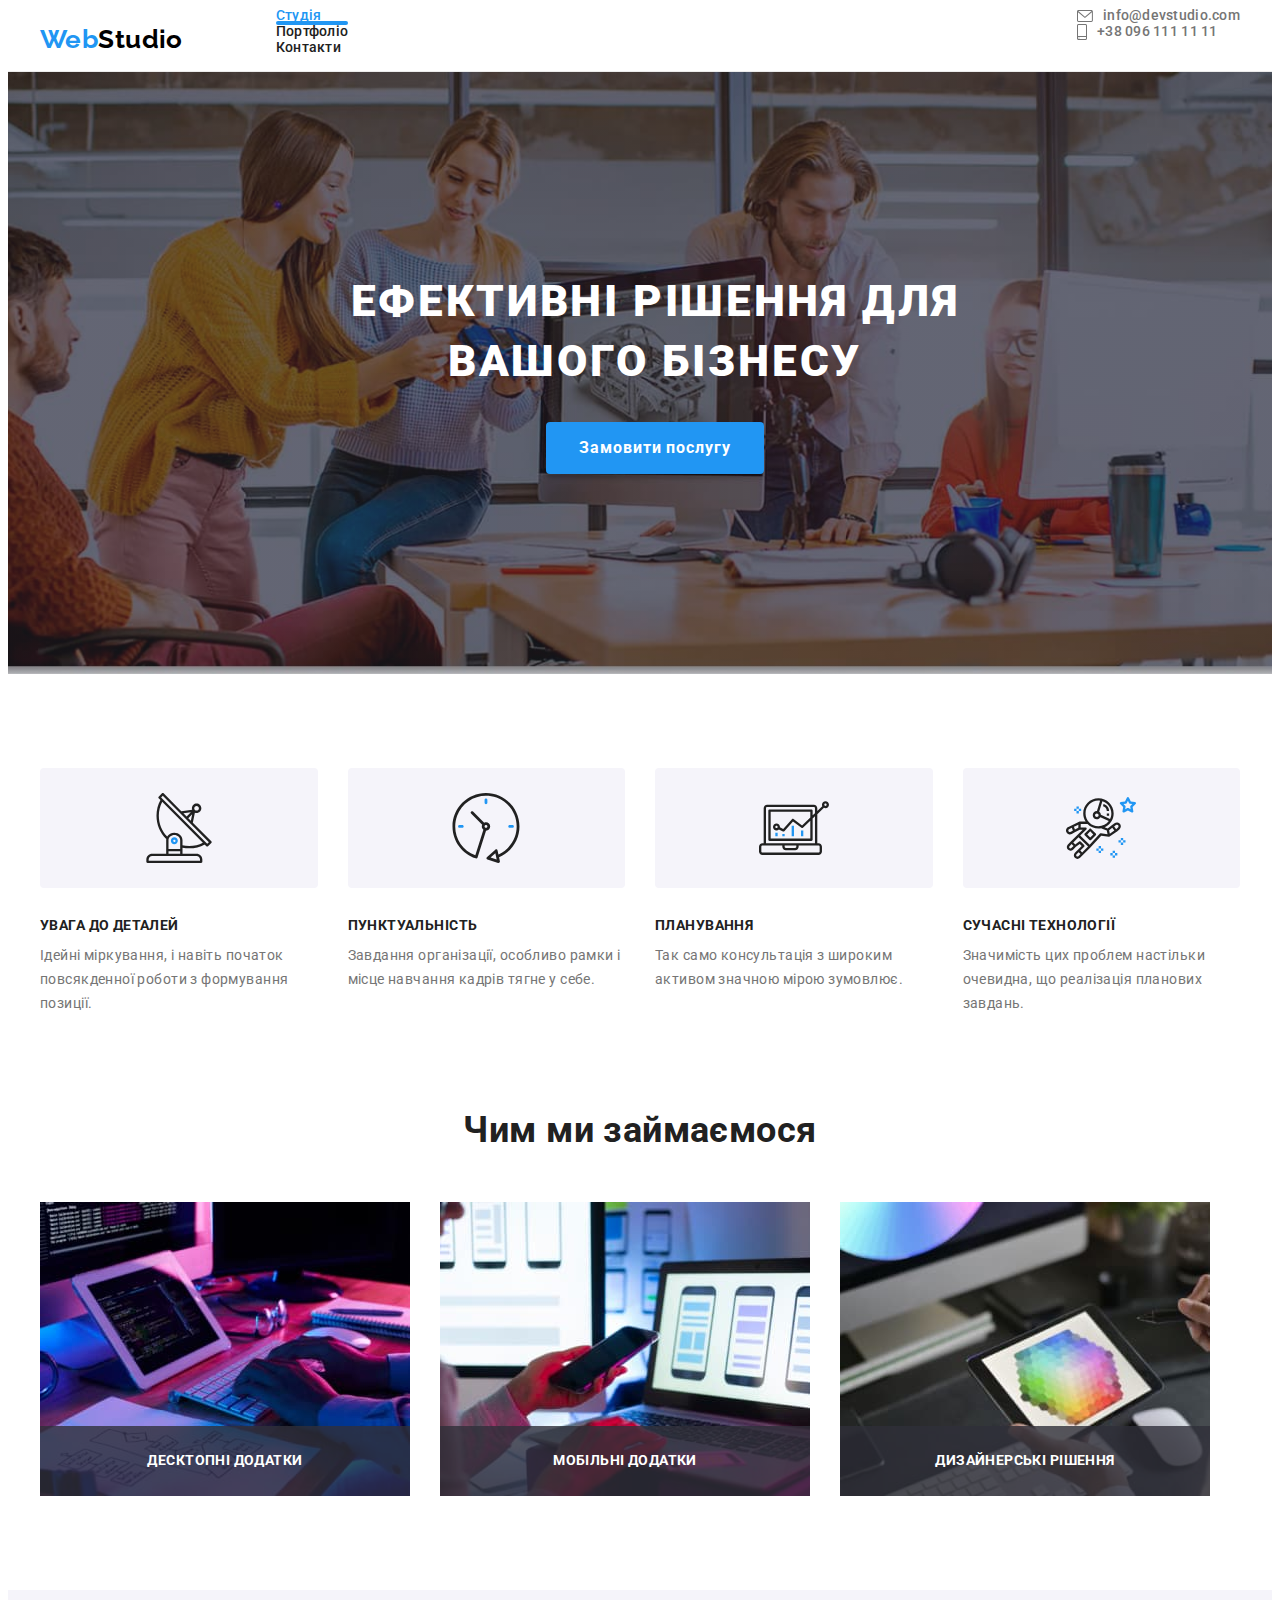
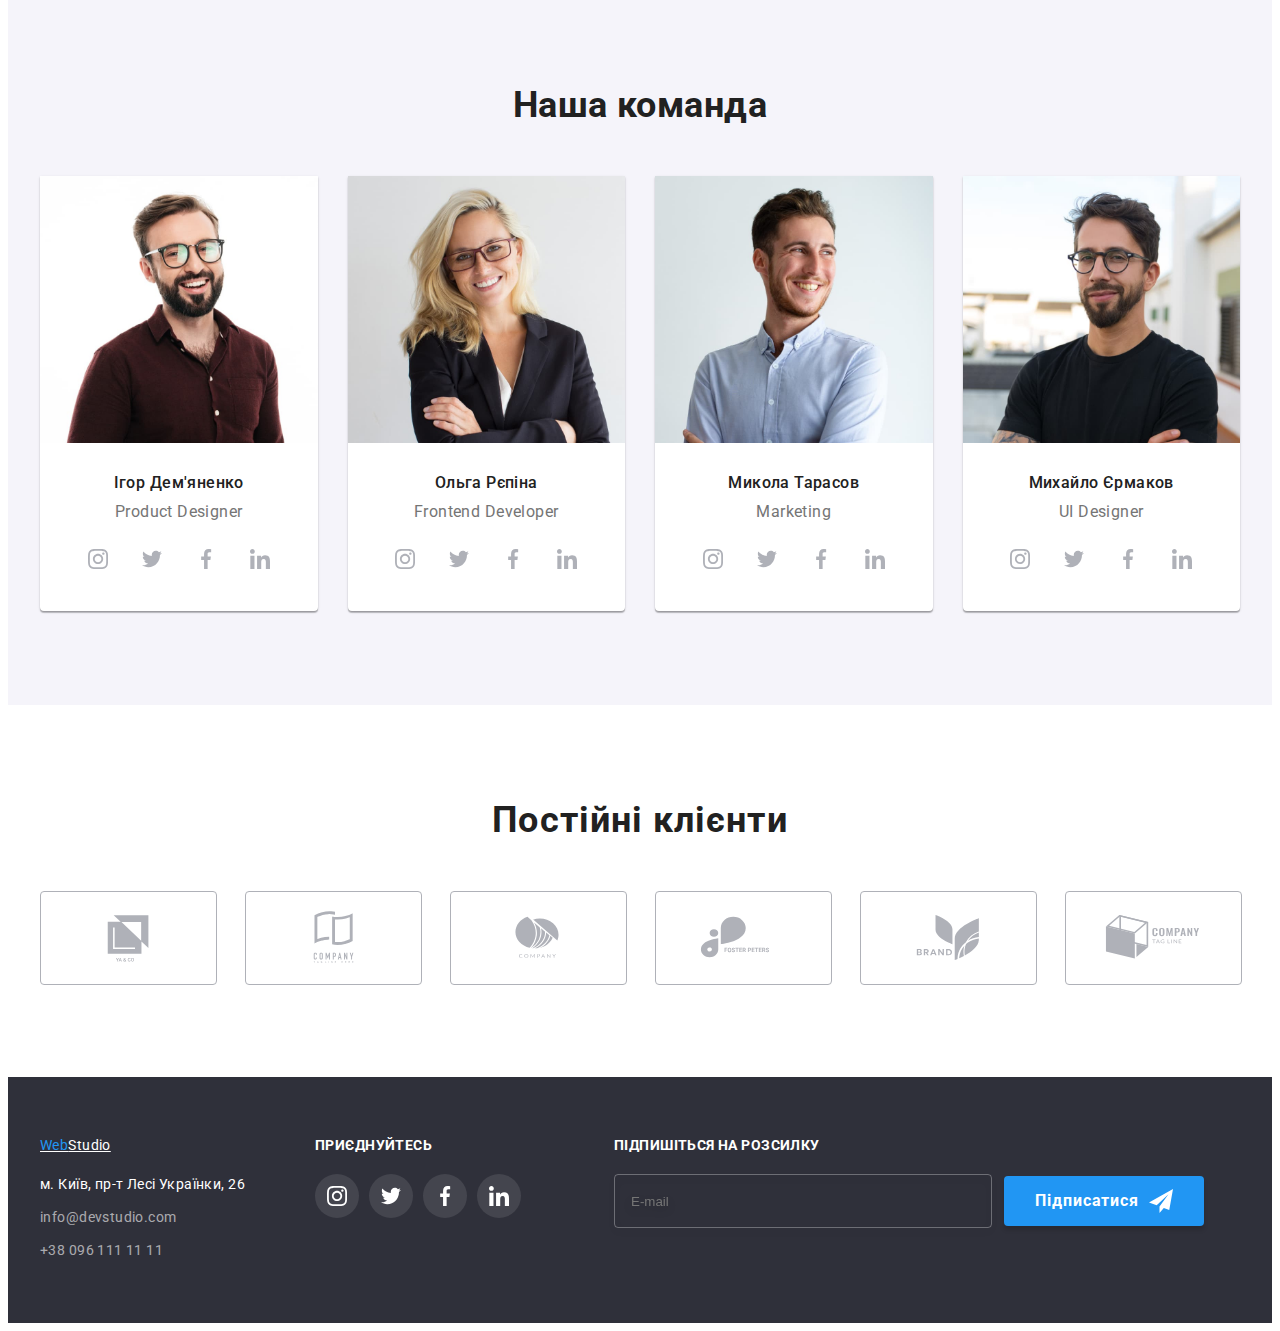
==== commit 59122d2f: "Додає футер" ====
--- a/index.html
+++ b/index.html
@@ -25,12 +25,12 @@
       <div class="container header__container">
         <a class="logo header__logo" href="./index.html"><span>Web</span>Studio</a>
         <nav class="navigation">
-          <ul class="menu">
-            <li class="menu__item"><a class="menu__link current" href="#">Студія</a></li>
-            <li class="menu__item">
-              <a class="menu__link" href="./portfolio.html">Портфоліо</a>
-            </li>
-            <li class="menu__item"><a class="menu__link" href="#">Контакти</a></li>
+          <ul class="menu-nav">
+            <li class="menu-nav__item"><a class="menu-nav__link current" href="#">Студія</a></li>
+            <li class="menu-nav__item">
+              <a class="menu-nav__link" href="./portfolio.html">Портфоліо</a>
+            </li>
+            <li class="menu-nav__item"><a class="menu-nav__link" href="#">Контакти</a></li>
           </ul>
         </nav>
         <ul class="menu">
@@ -526,7 +526,7 @@
       </section>
     </main>
 
-    <!-- <footer class="contacts">
+    <footer class="contacts">
       <div class="container contacts-container">
         <address class="contacts-adress">
           <a class="logo logo-contacts" href="/"><span>Web</span>Studio</a>
@@ -604,7 +604,7 @@
           </form>
         </div>
       </div>
-    </footer> -->
+    </footer>
     <div class="backdrop is-hidden" data-modal>
       <div class="modal">
         <button type="button" class="modal-clouse" data-modal-close>
--- a/css/main.min.css
+++ b/css/main.min.css
@@ -1 +1 @@
-:root{--color-blue: #2196f3;--color-white: #ffffff;--color-title: #212121;--color-uptitle: #757575;--color-logo: #000000;--color-icon: #afb1b8;--transformation: cubic-bezier(0.4, 0, 0.2, 1)}h1,h2,h3,h4,h5,h6,p{margin:0}ul{list-style:none;margin:0;padding:0}img{display:block;max-width:100%;height:auto}.hide{border:0;clip:rect(1px, 1px, 1px, 1px);-webkit-clip-path:inset(50%);clip-path:inset(50%);height:1px;margin:-1px;overflow:hidden;padding:0;position:absolute;width:1px;word-wrap:normal !important}.container{width:100%;padding-left:15px;padding-right:15px;margin:0 auto}@media screen and (min-width: 480px){.container{max-width:480px}}@media screen and (min-width: 768px){.container{max-width:768px}}@media screen and (min-width: 1200px){.container{max-width:1200px}}body{font-family:"Roboto",sans-serif;font-size:14px;letter-spacing:.03em;color:var(--color-uptitle);background-color:#fff}.section{padding-top:60px;padding-bottom:60px}@media screen and (min-width: 1200px){.section{padding-top:94px;padding-bottom:94px}}.no-scroll{overflow:hidden}.backdrop{position:fixed;top:0;width:100%;height:100%;background-color:rgba(47,48,58,.4);-webkit-transition:opacity 400ms var(--transformation),visibility 300ms var(--transformation);transition:opacity 400ms var(--transformation),visibility 300ms var(--transformation)}.modal{width:450px;min-height:609px;background-color:var(--color-white);border-radius:4px;position:absolute;top:50%;left:50%;-webkit-transform:translate(-50%, -50%) rotate(0);transform:translate(-50%, -50%) rotate(0);-webkit-transition:border-radius 300ms var(--transformation),-webkit-transform 300ms var(--transformation);transition:border-radius 300ms var(--transformation),-webkit-transform 300ms var(--transformation);transition:transform 300ms var(--transformation),border-radius 300ms var(--transformation);transition:transform 300ms var(--transformation),border-radius 300ms var(--transformation),-webkit-transform 300ms var(--transformation);padding:40px}@media screen and (min-width: 1200px){.modal{width:528px;min-height:581px}}.backdrop.is-hidden .modal{-webkit-transform:translate(-50%, -50%) rotate(-90deg);transform:translate(-50%, -50%) rotate(-90deg);border-radius:50%}.modal-clouse{padding:0;position:absolute;display:-webkit-box;display:-ms-flexbox;display:flex;right:10px;top:10px;width:30px;height:30px;border:1px solid rgba(0,0,0,.1);border-radius:50%;cursor:pointer;-webkit-box-align:center;-ms-flex-align:center;align-items:center;-webkit-box-pack:center;-ms-flex-pack:center;justify-content:center;background-color:rgba(0,0,0,0)}.is-hidden{opacity:0;visibility:hidden;pointer-events:none}.modal-title{font-weight:700;font-size:20px;line-height:1.15;text-align:center;letter-spacing:.03em;color:var(--color-title);margin-bottom:12px}.input-label{display:block;font-size:12px;line-height:1.17;letter-spacing:.01em;color:var(--color-uptitle);margin-bottom:4px}.input-wrapper{position:relative;margin-bottom:10px}.modal-input{width:100%;height:40px;border:1px solid rgba(33,33,33,.2);border-radius:4px;background-color:rgba(0,0,0,0);padding-left:42px;outline:rgba(0,0,0,0)}.modal-input:focus{border-color:var(--color-blue)}.modal-input:focus+.input-icon{fill:var(--color-blue)}.input-icon{position:absolute;left:12px;-webkit-transform:translateY(50%);transform:translateY(50%)}.modal-coment{width:100%;height:120px;border:1px solid rgba(33,33,33,.2);border-radius:4px;resize:none;outline:rgba(0,0,0,0);margin-bottom:20px;padding:12px 16px}.modal-input::-webkit-input-placeholder{font-size:12px;line-height:1.17;letter-spacing:.01em;color:rgba(117,117,117,.5)}.modal-input::-moz-placeholder{font-size:12px;line-height:1.17;letter-spacing:.01em;color:rgba(117,117,117,.5)}.modal-input:-ms-input-placeholder{font-size:12px;line-height:1.17;letter-spacing:.01em;color:rgba(117,117,117,.5)}.modal-input::-ms-input-placeholder{font-size:12px;line-height:1.17;letter-spacing:.01em;color:rgba(117,117,117,.5)}.modal-input::placeholder{font-size:12px;line-height:1.17;letter-spacing:.01em;color:rgba(117,117,117,.5)}.modal-coment:focus{border-color:var(--color-blue)}.check-wrap{margin-bottom:30px}.check-text{font-weight:400;font-size:12px;line-height:1.1666666667;letter-spacing:.03em;color:var(--color-uptitle);display:-webkit-box;display:-ms-flexbox;display:flex;-webkit-box-align:center;-ms-flex-align:center;align-items:center;-webkit-box-pack:center;-ms-flex-pack:center;justify-content:center}@media screen and (min-width: 768px){.check-text{font-size:14px;line-height:1.7142857143}}.check-link{color:var(--color-blue);position:relative;padding-left:7px}.check-link::after{content:"";width:100%;height:1px;border-radius:2px;background-color:var(--color-blue);display:block;position:absolute;bottom:3px}.check-text span{width:16px;height:15px;border:2px solid var(--color-title);border-radius:2px;margin-right:7px;fill:rgba(0,0,0,0);display:-webkit-box;display:-ms-flexbox;display:flex;-webkit-box-align:center;-ms-flex-align:center;align-items:center;-webkit-box-pack:center;-ms-flex-pack:center;justify-content:center;-webkit-transition:fill 250ms var(--transformation),background-color 250ms var(--transformation),border-color 250ms var(--transformation);transition:fill 250ms var(--transformation),background-color 250ms var(--transformation),border-color 250ms var(--transformation)}.modal-check:checked+.check-text span{background-color:var(--color-blue);border:none;fill:var(--color-white)}.modal-check:focus+.check-text span{border-color:var(--color-blue)}.modal-btn{min-width:200px;height:50px;background-color:var(--color-blue);-webkit-box-shadow:0px 4px 4px rgba(0,0,0,.15);box-shadow:0px 4px 4px rgba(0,0,0,.15);border-radius:4px;color:var(--color-white);border:1px solid rgba(0,0,0,0);font-family:inherit;font-weight:700;font-size:16px;line-height:1.88;text-align:center;letter-spacing:.06em;outline:rgba(0,0,0,0);margin-left:85px}@media screen and (min-width: 768px){.modal-btn{margin-left:124px}}.header{border-bottom:1px solid #ececec}.header__container{display:-webkit-box;display:-ms-flexbox;display:flex;-webkit-box-align:center;-ms-flex-align:center;align-items:center}.navigation{margin-right:auto}.header__logo{text-decoration:none;list-style:none;font-family:"Raleway";font-weight:700;font-size:26px;line-height:1.19;color:var(--color-logo);margin-right:93px;padding-top:16px;padding-bottom:16px}.logo span{color:var(--color-blue)}.menu{list-style:none;gap:50px}@media screen and (max-width: 767px){.menu{display:none}}.menu__link{display:-webkit-box;display:-ms-flexbox;display:flex;-webkit-box-align:center;-ms-flex-align:center;align-items:center;padding-top:32px;padding-bottom:32px;font-weight:500;line-height:1.14;letter-spacing:.02em;text-decoration:none;color:var(--color-title);-webkit-transition:color 250ms var(--transformation);transition:color 250ms var(--transformation);position:relative}.current::after{content:"";display:block;width:100%;height:4px;background-color:var(--color-blue);border-radius:2px;position:absolute;bottom:-1px}.current{color:var(--color-blue)}.menu__color{color:var(--color-uptitle)}.menu__link:hover,.menu__link:focus{color:var(--color-blue)}.menu__img{margin-right:10px;fill:currentColor}.menu-mobile{position:fixed;top:0;left:0;z-index:1;width:100vw;height:100vh;background-color:#fff;padding-left:40px;padding-top:48px;padding-bottom:48px}.menu-mobile>.container{height:100%;display:-webkit-box;display:-ms-flexbox;display:flex;-webkit-box-orient:vertical;-webkit-box-direction:normal;-ms-flex-direction:column;flex-direction:column;-webkit-box-pack:justify;-ms-flex-pack:justify;justify-content:space-between;overflow:auto}@media screen and (min-width: 768px){.menu-mobile{display:none}}.menu-open-btn{width:40px;height:40px;border:1px solid rgba(0,0,0,0);cursor:pointer;background-color:rgba(0,0,0,0);display:-webkit-box;display:-ms-flexbox;display:flex;-webkit-box-align:center;-ms-flex-align:center;align-items:center;-webkit-box-pack:center;-ms-flex-pack:center;justify-content:center}@media screen and (min-width: 768px){.menu-open-btn{display:none}}.menu-close-btn{position:absolute;top:10px;right:15px;width:40px;height:40px;border:1px solid rgba(0,0,0,0);cursor:pointer;background-color:rgba(0,0,0,0);display:-webkit-box;display:-ms-flexbox;display:flex;-webkit-box-align:center;-ms-flex-align:center;align-items:center;-webkit-box-pack:center;-ms-flex-pack:center;justify-content:center;margin-left:auto}.menu-mob{margin-bottom:306px}.menu-mob__item:not(:last-child){margin-bottom:32px}.menu-mob__link{font-weight:500;font-size:40px;line-height:1.175;letter-spacing:.02em;color:#212121;text-decoration:none}.cont-mob{margin-bottom:64px}.cont-mob__item:not(:last-child){margin-bottom:32px}.cont-mob__link{font-weight:500;font-size:24px;line-height:1.1666666667;letter-spacing:.02em;color:#757575;text-decoration:none}.mob-soc{display:-webkit-box;display:-ms-flexbox;display:flex;gap:20px;position:relative}.mob-soc-item:not(:last-child) ::after{content:"";position:absolute;width:22px;height:1px;background-color:rgba(33,33,33,.2);-webkit-transform:rotate(90deg);transform:rotate(90deg);bottom:10px}.mob-soc-link{font-weight:500;font-size:18px;line-height:1.2222222222;letter-spacing:.02em;color:var(--color-blue);text-decoration:none}.hero{background-color:#505158;background-image:-webkit-gradient(linear, left top, left bottom, from(rgba(47, 48, 58, 0.4)), to(rgba(47, 48, 58, 0.4))),url(../../images/Header-mob.jpg);background-image:linear-gradient(rgba(47, 48, 58, 0.4), rgba(47, 48, 58, 0.4)),url(../../images/Header-mob.jpg);background-repeat:no-repeat;background-position:center;background-size:cover;text-align:center;padding:118px 60px}@media(min-device-pixel-ratio: 2),(-webkit-min-device-pixel-ratio: 2),(min-resolution: 192dpi),(min-resolution: 2dppx){.hero{background-image:-webkit-gradient(linear, left top, left bottom, from(rgba(47, 48, 58, 0.4)), to(rgba(47, 48, 58, 0.4))),url(../../images/Header-mob-2x.jpg);background-image:linear-gradient(rgba(47, 48, 58, 0.4), rgba(47, 48, 58, 0.4)),url(../../images/Header-mob-2x.jpg)}}@media screen and (min-width: 480){.hero{background-image:-webkit-gradient(linear, left top, left bottom, from(rgba(47, 48, 58, 0.4)), to(rgba(47, 48, 58, 0.4))),url(../../images/header-tab.jpg);background-image:linear-gradient(rgba(47, 48, 58, 0.4), rgba(47, 48, 58, 0.4)),url(../../images/header-tab.jpg)}}@media screen and (min-width: 480)and (min-device-pixel-ratio: 2),screen and (min-width: 480)and (-webkit-min-device-pixel-ratio: 2),screen and (min-width: 480)and (min-resolution: 192dpi),screen and (min-width: 480)and (min-resolution: 2dppx){.hero{background-image:-webkit-gradient(linear, left top, left bottom, from(rgba(47, 48, 58, 0.4)), to(rgba(47, 48, 58, 0.4))),url(../../images/Header-tab-2x.jpg);background-image:linear-gradient(rgba(47, 48, 58, 0.4), rgba(47, 48, 58, 0.4)),url(../../images/Header-tab-2x.jpg)}}@media screen and (min-width: 768px){.hero{padding:118px 204px;background-image:-webkit-gradient(linear, left top, left bottom, from(rgba(47, 48, 58, 0.4)), to(rgba(47, 48, 58, 0.4))),url(../../images/comand.jpg);background-image:linear-gradient(rgba(47, 48, 58, 0.4), rgba(47, 48, 58, 0.4)),url(../../images/comand.jpg)}}@media screen and (min-width: 768px)and (min-device-pixel-ratio: 2),screen and (min-width: 768px)and (-webkit-min-device-pixel-ratio: 2),screen and (min-width: 768px)and (min-resolution: 192dpi),screen and (min-width: 768px)and (min-resolution: 2dppx){.hero{background-image:-webkit-gradient(linear, left top, left bottom, from(rgba(47, 48, 58, 0.4)), to(rgba(47, 48, 58, 0.4))),url(../../images/comand-2x.jpg);background-image:linear-gradient(rgba(47, 48, 58, 0.4), rgba(47, 48, 58, 0.4)),url(../../images/comand-2x.jpg)}}@media screen and (min-width: 1200px){.hero{padding-top:200px;padding-bottom:200px}}.hero__title{margin:auto;margin-bottom:30px;max-width:696px;font-weight:900;font-size:26px;line-height:1.62;letter-spacing:.06em;color:var(--color-white);text-transform:uppercase}@media screen and (min-width: 1200px){.hero__title{font-size:44px;line-height:1.36}}.hero__btn{display:inline-block;min-width:216px;border-radius:4px;border:1px solid rgba(0,0,0,0);-webkit-box-shadow:0px 4px 4px rgba(0,0,0,.25);box-shadow:0px 4px 4px rgba(0,0,0,.25);padding:10px 32px;font-family:inherit;font-weight:700;font-size:16px;line-height:1.88;text-align:center;letter-spacing:.06em;cursor:pointer;background-color:var(--color-blue);color:var(--color-white)}.benefits{display:block}.benefits__list{display:-webkit-box;display:-ms-flexbox;display:flex;-ms-flex-wrap:wrap;flex-wrap:wrap;gap:30px}.benefits__item{width:100%}@media screen and (min-width: 768px){.benefits__item{width:calc((100% - 30px)/2)}}@media screen and (min-width: 1200px){.benefits__item{width:calc((100% - 90px)/4)}}.benefits__block{width:100%;height:120px;background-color:#f5f4fa;border-radius:4px;-webkit-box-align:center;-ms-flex-align:center;align-items:center;-webkit-box-pack:center;-ms-flex-pack:center;justify-content:center;display:-webkit-box;display:-ms-flexbox;display:flex;gap:30px;margin-bottom:30px}.benefits__title{font-size:14px;margin-bottom:10px;font-weight:700;line-height:1.14;color:var(--color-title)}@media screen and (max-width: 767px){.benefits__title{text-align:center}}.benefits__uptitle{line-height:1.71}.work{padding-top:0}@media screen and (max-width: 1199px){.work{display:none}}.work__title{margin-bottom:50px;font-weight:700;font-size:36px;line-height:1.17;text-align:center;color:var(--color-title)}.work__list{display:-webkit-box;display:-ms-flexbox;display:flex;gap:30px}.wrap{position:relative}.wrap__text{position:absolute;background-color:rgba(47,48,58,.8);height:70px;width:100%;bottom:0;font-weight:700;font-size:14px;line-height:1.14;letter-spacing:.03em;text-transform:uppercase;color:var(--color-white);display:-webkit-box;display:-ms-flexbox;display:flex;-webkit-box-align:center;-ms-flex-align:center;align-items:center;-webkit-box-pack:center;-ms-flex-pack:center;justify-content:center}.team{background-color:#f5f4fa}.team-title{margin-bottom:30px;font-weight:700;font-size:36px;line-height:1.17;text-align:center;color:var(--color-title)}@media screen and (min-width: 1200px){.team-title{margin-bottom:50px}}.team-list{display:-webkit-box;display:-ms-flexbox;display:flex;-ms-flex-wrap:wrap;flex-wrap:wrap;gap:30px}.team-border{padding-top:30px;padding-bottom:24px}@media screen and (min-width: 1200px){.team-border{padding-bottom:30px}}.team-item{border-radius:4px;width:100%;border-radius:0px 0px 4px 4px;background:#fff;-webkit-box-shadow:0px 1px 3px rgba(0,0,0,.12),0px 1px 1px rgba(0,0,0,.14),0px 2px 1px rgba(0,0,0,.2);box-shadow:0px 1px 3px rgba(0,0,0,.12),0px 1px 1px rgba(0,0,0,.14),0px 2px 1px rgba(0,0,0,.2)}@media screen and (min-width: 768px){.team-item{width:calc((100% - 30px)/2)}}@media screen and (min-width: 1200px){.team-item{width:calc((100% - 90px)/4)}}.team-item-title{margin-bottom:10px;font-weight:500;font-size:16px;line-height:1.19;text-align:center;color:var(--color-title)}.team-item-uptitle{margin-bottom:16px;font-size:16px;line-height:1.19;text-align:center}.team-soc-list{display:-webkit-box;display:-ms-flexbox;display:flex;-webkit-box-align:center;-ms-flex-align:center;align-items:center;-webkit-box-pack:center;-ms-flex-pack:center;justify-content:center;gap:10px}.team-soc-item{width:44px;height:44px}.team-soc-link{weight:100%;height:100%;border-radius:50%;display:-webkit-box;display:-ms-flexbox;display:flex;-webkit-box-align:center;-ms-flex-align:center;align-items:center;-webkit-box-pack:center;-ms-flex-pack:center;justify-content:center;fill:var(--color-icon);-webkit-transition:fill 250ms var(--transformation),background-color 250ms var(--transformation);transition:fill 250ms var(--transformation),background-color 250ms var(--transformation)}.team-soc-link:hover,.team-soc-link:focus{background-color:var(--color-blue);fill:var(--color-white)}.client-title{margin-bottom:30px;font-weight:700;font-size:28px;line-height:1.18;text-align:center;letter-spacing:.03em;color:var(--color-title)}@media screen and (min-width: 1200px){.client-title{font-size:36px;line-height:1.17;margin-bottom:50px}}.client-list{display:-webkit-box;display:-ms-flexbox;display:flex;-ms-flex-wrap:wrap;flex-wrap:wrap;-webkit-box-align:center;-ms-flex-align:center;align-items:center;-webkit-box-pack:center;-ms-flex-pack:center;justify-content:center;gap:30px}.client-item{width:calc((100% - 30px)/2);height:92px}@media screen and (min-width: 768px){.client-item{width:calc((100% - 60px)/3)}}@media screen and (min-width: 1200px){.client-item{width:calc((100% - 150px)/6)}}.client-link{width:100%;height:100%;border-radius:4px;border:1px solid #afb1b8;display:-webkit-box;display:-ms-flexbox;display:flex;-webkit-box-align:center;-ms-flex-align:center;align-items:center;-webkit-box-pack:center;-ms-flex-pack:center;justify-content:center;fill:var(--color-icon);-webkit-transition:fill 250ms var(--transformation),border 250ms var(--transformation);transition:fill 250ms var(--transformation),border 250ms var(--transformation)}.client-link:hover,.client-link:focus{border:1px solid var(--color-blue);fill:var(--color-blue)}.contacts-container{display:-webkit-box;display:-ms-flexbox;display:flex;-webkit-box-align:baseline;-ms-flex-align:baseline;align-items:baseline}.contacts{background-color:#2f303a;padding-top:60px;padding-bottom:60px}.logo-contacts{color:var(--color-white);margin-bottom:20px;display:block}.contacts-adress{font-style:normal}.contacts-item{margin-bottom:9px}.contacts-item:last-child{margin-bottom:0}.contacts-link{line-height:1.71;text-decoration:none;color:rgba(255,255,255,.6);-webkit-transition:color 250ms var(--transformation);transition:color 250ms var(--transformation)}.contacts-link:hover,.contacts-link:focus{color:var(--color-blue)}.contacts-link-color{color:var(--color-white)}.footer-conteiner{margin-left:70px}.footer-text{margin-bottom:20px;font-weight:700;font-size:14px;line-height:1.14;letter-spacing:.03em;text-transform:uppercase;color:var(--color-white)}.footer-soc-list{display:-webkit-box;display:-ms-flexbox;display:flex;gap:10px}.footer-soc-item{width:44px;height:44px}.footer-soc-link{width:100%;height:100%;border-radius:50px;fill:var(--color-white);display:-webkit-box;display:-ms-flexbox;display:flex;-webkit-box-align:center;-ms-flex-align:center;align-items:center;-webkit-box-pack:center;-ms-flex-pack:center;justify-content:center;background-color:rgba(255,255,255,.1);-webkit-transition:background-color 250ms var(--transformation);transition:background-color 250ms var(--transformation)}.footer-soc-link:hover,.footer-soc-link:focus{background-color:var(--color-blue)}.footer-field{margin-left:93px}.footer-text{font-weight:700;font-size:14px;line-height:1.14;letter-spacing:.03em;text-transform:uppercase;color:var(--color-white);margin-bottom:20px}.footer-form{display:-webkit-box;display:-ms-flexbox;display:flex;-webkit-box-align:center;-ms-flex-align:center;align-items:center;-webkit-box-pack:center;-ms-flex-pack:center;justify-content:center}.footer-reset{width:358px;height:50px;border:1px solid rgba(255,255,255,.3);-webkit-filter:drop-shadow(0px 4px 4px rgba(0, 0, 0, 0.15));filter:drop-shadow(0px 4px 4px rgba(0, 0, 0, 0.15));border-radius:4px;margin-right:12px;background-color:rgba(0,0,0,0);padding-left:16px;color:var(--color-white)}.foter-reset::-webkit-input-placeholder{font-size:16px;line-height:1.25;letter-spacing:.03em;color:rgba(255,255,255,.6)}.foter-reset::-moz-placeholder{font-size:16px;line-height:1.25;letter-spacing:.03em;color:rgba(255,255,255,.6)}.foter-reset:-ms-input-placeholder{font-size:16px;line-height:1.25;letter-spacing:.03em;color:rgba(255,255,255,.6)}.foter-reset::-ms-input-placeholder{font-size:16px;line-height:1.25;letter-spacing:.03em;color:rgba(255,255,255,.6)}.foter-reset::placeholder{font-size:16px;line-height:1.25;letter-spacing:.03em;color:rgba(255,255,255,.6)}.footer-btn{min-width:200px;height:50px;border-radius:4px;background-color:var(--color-blue);border:1px solid rgba(0,0,0,0);cursor:pointer;-webkit-box-shadow:0px 4px 4px rgba(0,0,0,.15);box-shadow:0px 4px 4px rgba(0,0,0,.15);font-family:inherit;font-weight:700;font-size:16px;line-height:1.88;text-align:center;letter-spacing:.06em;color:var(--color-white);padding:10px 28px;display:-webkit-box;display:-ms-flexbox;display:flex;-webkit-box-align:center;-ms-flex-align:center;align-items:center;-webkit-box-pack:center;-ms-flex-pack:center;justify-content:center}.footer-form-icon{margin-left:10px}.examples{display:block}.examples-container{display:-webkit-box;display:-ms-flexbox;display:flex;gap:8px;-webkit-box-pack:center;-ms-flex-pack:center;justify-content:center;margin-bottom:50px}.examples-photo{display:-webkit-box;display:-ms-flexbox;display:flex;-ms-flex-wrap:wrap;flex-wrap:wrap;gap:30px}.examples-btn{display:inline-block;display:-webkit-box;display:-ms-flexbox;display:flex;padding:6px 22px;border-radius:4px;border:1px solid rgba(0,0,0,0);font-family:inherit;font-weight:500;font-size:16px;line-height:1.62;text-align:center;cursor:pointer;color:var(--color-title);-webkit-transition:color 250ms var(--transformation),background-color 250ms var(--transformation),-webkit-box-shadow 250ms var(--transformation);transition:color 250ms var(--transformation),background-color 250ms var(--transformation),-webkit-box-shadow 250ms var(--transformation);transition:color 250ms var(--transformation),background-color 250ms var(--transformation),box-shadow 250ms var(--transformation);transition:color 250ms var(--transformation),background-color 250ms var(--transformation),box-shadow 250ms var(--transformation),-webkit-box-shadow 250ms var(--transformation)}.examples-btn:hover,.examples-btn:focus{background-color:var(--color-blue);color:var(--color-white);-webkit-box-shadow:0px 3px 1px rgba(0,0,0,.1),0px 1px 2px rgba(0,0,0,.08),0px 2px 2px rgba(0,0,0,.12);box-shadow:0px 3px 1px rgba(0,0,0,.1),0px 1px 2px rgba(0,0,0,.08),0px 2px 2px rgba(0,0,0,.12)}.examples-item{-ms-flex-preferred-size:370px;flex-basis:370px;border-left:1px solid #eee;border-right:1px solid #eee;border-bottom:1px solid #eee}.examples-link{display:block;text-decoration:none;-webkit-transition:-webkit-box-shadow 250ms var(--transformation);transition:-webkit-box-shadow 250ms var(--transformation);transition:box-shadow 250ms var(--transformation);transition:box-shadow 250ms var(--transformation), -webkit-box-shadow 250ms var(--transformation)}.examples-link:hover,.examples-link:focus{-webkit-box-shadow:0px 1px 1px rgba(0,0,0,.12),0px 4px 4px rgba(0,0,0,.06),1px 4px 6px rgba(0,0,0,.16);box-shadow:0px 1px 1px rgba(0,0,0,.12),0px 4px 4px rgba(0,0,0,.06),1px 4px 6px rgba(0,0,0,.16)}.examples-top-wrap{position:relative;overflow:hidden}.examples-item:hover .examples-top-text{-webkit-transform:translateY(0);transform:translateY(0)}.examples-top-text{position:absolute;background-color:rgba(33,150,243,.9);color:var(--color-white);top:0;height:100%;font-size:18px;line-height:1.56;padding:63px 24px;-webkit-transform:translateY(100%);transform:translateY(100%);-webkit-transition:-webkit-transform 250ms var(--transformation);transition:-webkit-transform 250ms var(--transformation);transition:transform 250ms var(--transformation);transition:transform 250ms var(--transformation), -webkit-transform 250ms var(--transformation);overflow:auto}.examples-text{padding:20px 24px}.examples-title{margin-bottom:4px;font-weight:700;font-size:18px;line-height:2;letter-spacing:.06em;color:var(--color-title)}.examples-uptitle{font-size:16px;line-height:1.88;color:var(--color-uptitle)}/*# sourceMappingURL=main.min.css.map */+:root{--color-blue: #2196f3;--color-white: #ffffff;--color-title: #212121;--color-uptitle: #757575;--color-logo: #000000;--color-icon: #afb1b8;--transformation: cubic-bezier(0.4, 0, 0.2, 1)}h1,h2,h3,h4,h5,h6,p{margin:0}ul{list-style:none;margin:0;padding:0}img{display:block;max-width:100%;height:auto}.hide{border:0;clip:rect(1px, 1px, 1px, 1px);-webkit-clip-path:inset(50%);clip-path:inset(50%);height:1px;margin:-1px;overflow:hidden;padding:0;position:absolute;width:1px;word-wrap:normal !important}.container{width:100%;padding-left:15px;padding-right:15px;margin:0 auto}@media screen and (min-width: 480px){.container{max-width:480px}}@media screen and (min-width: 768px){.container{max-width:768px}}@media screen and (min-width: 1200px){.container{max-width:1200px}}body{font-family:"Roboto",sans-serif;font-size:14px;letter-spacing:.03em;color:var(--color-uptitle);background-color:#fff}.section{padding-top:60px;padding-bottom:60px}@media screen and (min-width: 1200px){.section{padding-top:94px;padding-bottom:94px}}.no-scroll{overflow:hidden}.backdrop{position:fixed;top:0;width:100%;height:100%;background-color:rgba(47,48,58,.4);-webkit-transition:opacity 400ms var(--transformation),visibility 300ms var(--transformation);transition:opacity 400ms var(--transformation),visibility 300ms var(--transformation)}.modal{width:450px;min-height:609px;background-color:var(--color-white);border-radius:4px;position:absolute;top:50%;left:50%;-webkit-transform:translate(-50%, -50%) rotate(0);transform:translate(-50%, -50%) rotate(0);-webkit-transition:border-radius 300ms var(--transformation),-webkit-transform 300ms var(--transformation);transition:border-radius 300ms var(--transformation),-webkit-transform 300ms var(--transformation);transition:transform 300ms var(--transformation),border-radius 300ms var(--transformation);transition:transform 300ms var(--transformation),border-radius 300ms var(--transformation),-webkit-transform 300ms var(--transformation);padding:40px}@media screen and (min-width: 1200px){.modal{width:528px;min-height:581px}}.backdrop.is-hidden .modal{-webkit-transform:translate(-50%, -50%) rotate(-90deg);transform:translate(-50%, -50%) rotate(-90deg);border-radius:50%}.modal-clouse{padding:0;position:absolute;display:-webkit-box;display:-ms-flexbox;display:flex;right:10px;top:10px;width:30px;height:30px;border:1px solid rgba(0,0,0,.1);border-radius:50%;cursor:pointer;-webkit-box-align:center;-ms-flex-align:center;align-items:center;-webkit-box-pack:center;-ms-flex-pack:center;justify-content:center;background-color:rgba(0,0,0,0)}.is-hidden{opacity:0;visibility:hidden;pointer-events:none}.modal-title{font-weight:700;font-size:20px;line-height:1.15;text-align:center;letter-spacing:.03em;color:var(--color-title);margin-bottom:12px}.input-label{display:block;font-size:12px;line-height:1.17;letter-spacing:.01em;color:var(--color-uptitle);margin-bottom:4px}.input-wrapper{position:relative;margin-bottom:10px}.modal-input{width:100%;height:40px;border:1px solid rgba(33,33,33,.2);border-radius:4px;background-color:rgba(0,0,0,0);padding-left:42px;outline:rgba(0,0,0,0)}.modal-input:focus{border-color:var(--color-blue)}.modal-input:focus+.input-icon{fill:var(--color-blue)}.input-icon{position:absolute;left:12px;-webkit-transform:translateY(50%);transform:translateY(50%)}.modal-coment{width:100%;height:120px;border:1px solid rgba(33,33,33,.2);border-radius:4px;resize:none;outline:rgba(0,0,0,0);margin-bottom:20px;padding:12px 16px}.modal-input::-webkit-input-placeholder{font-size:12px;line-height:1.17;letter-spacing:.01em;color:rgba(117,117,117,.5)}.modal-input::-moz-placeholder{font-size:12px;line-height:1.17;letter-spacing:.01em;color:rgba(117,117,117,.5)}.modal-input:-ms-input-placeholder{font-size:12px;line-height:1.17;letter-spacing:.01em;color:rgba(117,117,117,.5)}.modal-input::-ms-input-placeholder{font-size:12px;line-height:1.17;letter-spacing:.01em;color:rgba(117,117,117,.5)}.modal-input::placeholder{font-size:12px;line-height:1.17;letter-spacing:.01em;color:rgba(117,117,117,.5)}.modal-coment:focus{border-color:var(--color-blue)}.check-wrap{margin-bottom:30px}.check-text{font-weight:400;font-size:12px;line-height:1.1666666667;letter-spacing:.03em;color:var(--color-uptitle);display:-webkit-box;display:-ms-flexbox;display:flex;-webkit-box-align:center;-ms-flex-align:center;align-items:center;-webkit-box-pack:center;-ms-flex-pack:center;justify-content:center}@media screen and (min-width: 768px){.check-text{font-size:14px;line-height:1.7142857143}}.check-link{color:var(--color-blue);position:relative;padding-left:7px}.check-link::after{content:"";width:100%;height:1px;border-radius:2px;background-color:var(--color-blue);display:block;position:absolute;bottom:3px}.check-text span{width:16px;height:15px;border:2px solid var(--color-title);border-radius:2px;margin-right:7px;fill:rgba(0,0,0,0);display:-webkit-box;display:-ms-flexbox;display:flex;-webkit-box-align:center;-ms-flex-align:center;align-items:center;-webkit-box-pack:center;-ms-flex-pack:center;justify-content:center;-webkit-transition:fill 250ms var(--transformation),background-color 250ms var(--transformation),border-color 250ms var(--transformation);transition:fill 250ms var(--transformation),background-color 250ms var(--transformation),border-color 250ms var(--transformation)}.modal-check:checked+.check-text span{background-color:var(--color-blue);border:none;fill:var(--color-white)}.modal-check:focus+.check-text span{border-color:var(--color-blue)}.modal-btn{min-width:200px;height:50px;background-color:var(--color-blue);-webkit-box-shadow:0px 4px 4px rgba(0,0,0,.15);box-shadow:0px 4px 4px rgba(0,0,0,.15);border-radius:4px;color:var(--color-white);border:1px solid rgba(0,0,0,0);font-family:inherit;font-weight:700;font-size:16px;line-height:1.88;text-align:center;letter-spacing:.06em;outline:rgba(0,0,0,0);margin-left:85px}@media screen and (min-width: 768px){.modal-btn{margin-left:124px}}.header{border-bottom:1px solid #ececec}.header__container{display:-webkit-box;display:-ms-flexbox;display:flex}.navigation{margin-right:auto}.header__logo{text-decoration:none;list-style:none;font-family:"Raleway";font-weight:700;font-size:26px;line-height:1.19;color:var(--color-logo);margin-right:93px;padding-top:16px;padding-bottom:16px}.logo span{color:var(--color-blue)}.menu-nav{list-style:none}@media screen and (max-width: 767px){.menu-nav{display:none}}.menu{list-style:none}@media screen and (max-width: 767px){.menu{display:none}}.menu-nav__link{text-decoration:none;display:-webkit-box;display:-ms-flexbox;display:flex;-webkit-box-align:center;-ms-flex-align:center;align-items:center;font-weight:500;line-height:1.14;letter-spacing:.02em;color:var(--color-title);-webkit-transition:color 250ms var(--transformation);transition:color 250ms var(--transformation);position:relative}.menu__link{display:-webkit-box;display:-ms-flexbox;display:flex;-webkit-box-align:center;-ms-flex-align:center;align-items:center;font-weight:500;line-height:1.14;letter-spacing:.02em;text-decoration:none;color:var(--color-title);-webkit-transition:color 250ms var(--transformation);transition:color 250ms var(--transformation);position:relative}.current::after{content:"";display:block;width:100%;height:4px;background-color:var(--color-blue);border-radius:2px;position:absolute;bottom:-1px}.current{color:var(--color-blue)}.menu__color{color:var(--color-uptitle)}.menu__link:hover,.menu__link:focus{color:var(--color-blue)}.menu-nav__link:hover,.menu-nav__link:focus{color:var(--color-blue)}.menu__img{margin-right:10px;fill:currentColor}.menu-mobile{position:fixed;top:0;left:0;z-index:1;width:100vw;height:100vh;background-color:#fff;padding-left:40px;padding-top:48px;padding-bottom:48px}.menu-mobile>.container{height:100%;display:-webkit-box;display:-ms-flexbox;display:flex;-webkit-box-orient:vertical;-webkit-box-direction:normal;-ms-flex-direction:column;flex-direction:column;-webkit-box-pack:justify;-ms-flex-pack:justify;justify-content:space-between;overflow:auto}@media screen and (min-width: 768px){.menu-mobile{display:none}}.menu-open-btn{width:40px;height:40px;border:1px solid rgba(0,0,0,0);cursor:pointer;background-color:rgba(0,0,0,0);display:-webkit-box;display:-ms-flexbox;display:flex;-webkit-box-align:center;-ms-flex-align:center;align-items:center;-webkit-box-pack:center;-ms-flex-pack:center;justify-content:center}@media screen and (min-width: 768px){.menu-open-btn{display:none}}.menu-close-btn{position:absolute;top:10px;right:15px;width:40px;height:40px;border:1px solid rgba(0,0,0,0);cursor:pointer;background-color:rgba(0,0,0,0);display:-webkit-box;display:-ms-flexbox;display:flex;-webkit-box-align:center;-ms-flex-align:center;align-items:center;-webkit-box-pack:center;-ms-flex-pack:center;justify-content:center;margin-left:auto}.menu-mob{margin-bottom:306px}.menu-mob__item:not(:last-child){margin-bottom:32px}.menu-mob__link{font-weight:500;font-size:40px;line-height:1.175;letter-spacing:.02em;color:#212121;text-decoration:none}.cont-mob{margin-bottom:64px}.cont-mob__item:not(:last-child){margin-bottom:32px}.cont-mob__link{font-weight:500;font-size:24px;line-height:1.1666666667;letter-spacing:.02em;color:#757575;text-decoration:none}.mob-soc{display:-webkit-box;display:-ms-flexbox;display:flex;gap:20px;position:relative}.mob-soc-item :not(:last-child)::after{content:"";position:absolute;width:22px;height:1px;background-color:rgba(33,33,33,.2);-webkit-transform:rotate(90deg);transform:rotate(90deg);bottom:10px}.mob-soc-link{font-weight:500;font-size:18px;line-height:1.2222222222;letter-spacing:.02em;color:var(--color-blue);text-decoration:none}.hero{background-color:#505158;background-image:-webkit-gradient(linear, left top, left bottom, from(rgba(47, 48, 58, 0.4)), to(rgba(47, 48, 58, 0.4))),url(../../images/Header-mob.jpg);background-image:linear-gradient(rgba(47, 48, 58, 0.4), rgba(47, 48, 58, 0.4)),url(../../images/Header-mob.jpg);background-repeat:no-repeat;background-position:center;background-size:cover;text-align:center;padding:118px 60px}@media(min-device-pixel-ratio: 2),(-webkit-min-device-pixel-ratio: 2),(min-resolution: 192dpi),(min-resolution: 2dppx){.hero{background-image:-webkit-gradient(linear, left top, left bottom, from(rgba(47, 48, 58, 0.4)), to(rgba(47, 48, 58, 0.4))),url(../../images/Header-mob-2x.jpg);background-image:linear-gradient(rgba(47, 48, 58, 0.4), rgba(47, 48, 58, 0.4)),url(../../images/Header-mob-2x.jpg)}}@media screen and (min-width: 480){.hero{background-image:-webkit-gradient(linear, left top, left bottom, from(rgba(47, 48, 58, 0.4)), to(rgba(47, 48, 58, 0.4))),url(../../images/header-tab.jpg);background-image:linear-gradient(rgba(47, 48, 58, 0.4), rgba(47, 48, 58, 0.4)),url(../../images/header-tab.jpg)}}@media screen and (min-width: 480)and (min-device-pixel-ratio: 2),screen and (min-width: 480)and (-webkit-min-device-pixel-ratio: 2),screen and (min-width: 480)and (min-resolution: 192dpi),screen and (min-width: 480)and (min-resolution: 2dppx){.hero{background-image:-webkit-gradient(linear, left top, left bottom, from(rgba(47, 48, 58, 0.4)), to(rgba(47, 48, 58, 0.4))),url(../../images/Header-tab-2x.jpg);background-image:linear-gradient(rgba(47, 48, 58, 0.4), rgba(47, 48, 58, 0.4)),url(../../images/Header-tab-2x.jpg)}}@media screen and (min-width: 768px){.hero{padding:118px 204px;background-image:-webkit-gradient(linear, left top, left bottom, from(rgba(47, 48, 58, 0.4)), to(rgba(47, 48, 58, 0.4))),url(../../images/comand.jpg);background-image:linear-gradient(rgba(47, 48, 58, 0.4), rgba(47, 48, 58, 0.4)),url(../../images/comand.jpg)}}@media screen and (min-width: 768px)and (min-device-pixel-ratio: 2),screen and (min-width: 768px)and (-webkit-min-device-pixel-ratio: 2),screen and (min-width: 768px)and (min-resolution: 192dpi),screen and (min-width: 768px)and (min-resolution: 2dppx){.hero{background-image:-webkit-gradient(linear, left top, left bottom, from(rgba(47, 48, 58, 0.4)), to(rgba(47, 48, 58, 0.4))),url(../../images/comand-2x.jpg);background-image:linear-gradient(rgba(47, 48, 58, 0.4), rgba(47, 48, 58, 0.4)),url(../../images/comand-2x.jpg)}}@media screen and (min-width: 1200px){.hero{padding-top:200px;padding-bottom:200px}}.hero__title{margin:auto;margin-bottom:30px;max-width:696px;font-weight:900;font-size:26px;line-height:1.62;letter-spacing:.06em;color:var(--color-white);text-transform:uppercase}@media screen and (min-width: 1200px){.hero__title{font-size:44px;line-height:1.36}}.hero__btn{display:inline-block;min-width:216px;border-radius:4px;border:1px solid rgba(0,0,0,0);-webkit-box-shadow:0px 4px 4px rgba(0,0,0,.25);box-shadow:0px 4px 4px rgba(0,0,0,.25);padding:10px 32px;font-family:inherit;font-weight:700;font-size:16px;line-height:1.88;text-align:center;letter-spacing:.06em;cursor:pointer;background-color:var(--color-blue);color:var(--color-white)}.benefits{display:block}.benefits__list{display:-webkit-box;display:-ms-flexbox;display:flex;-ms-flex-wrap:wrap;flex-wrap:wrap;gap:30px}.benefits__item{width:100%}@media screen and (min-width: 768px){.benefits__item{width:calc((100% - 30px)/2)}}@media screen and (min-width: 1200px){.benefits__item{width:calc((100% - 90px)/4)}}.benefits__block{width:100%;height:120px;background-color:#f5f4fa;border-radius:4px;-webkit-box-align:center;-ms-flex-align:center;align-items:center;-webkit-box-pack:center;-ms-flex-pack:center;justify-content:center;display:-webkit-box;display:-ms-flexbox;display:flex;gap:30px;margin-bottom:30px}.benefits__title{font-size:14px;margin-bottom:10px;font-weight:700;line-height:1.14;color:var(--color-title)}@media screen and (max-width: 767px){.benefits__title{text-align:center}}.benefits__uptitle{line-height:1.71}.work{padding-top:0}@media screen and (max-width: 1199px){.work{display:none}}.work__title{margin-bottom:50px;font-weight:700;font-size:36px;line-height:1.17;text-align:center;color:var(--color-title)}.work__list{display:-webkit-box;display:-ms-flexbox;display:flex;gap:30px}.wrap{position:relative}.wrap__text{position:absolute;background-color:rgba(47,48,58,.8);height:70px;width:100%;bottom:0;font-weight:700;font-size:14px;line-height:1.14;letter-spacing:.03em;text-transform:uppercase;color:var(--color-white);display:-webkit-box;display:-ms-flexbox;display:flex;-webkit-box-align:center;-ms-flex-align:center;align-items:center;-webkit-box-pack:center;-ms-flex-pack:center;justify-content:center}.team{background-color:#f5f4fa}.team-title{margin-bottom:30px;font-weight:700;font-size:36px;line-height:1.17;text-align:center;color:var(--color-title)}@media screen and (min-width: 1200px){.team-title{margin-bottom:50px}}.team-list{display:-webkit-box;display:-ms-flexbox;display:flex;-ms-flex-wrap:wrap;flex-wrap:wrap;gap:30px}.team-border{padding-top:30px;padding-bottom:24px}@media screen and (min-width: 1200px){.team-border{padding-bottom:30px}}.team-item{border-radius:4px;width:100%;border-radius:0px 0px 4px 4px;background:#fff;-webkit-box-shadow:0px 1px 3px rgba(0,0,0,.12),0px 1px 1px rgba(0,0,0,.14),0px 2px 1px rgba(0,0,0,.2);box-shadow:0px 1px 3px rgba(0,0,0,.12),0px 1px 1px rgba(0,0,0,.14),0px 2px 1px rgba(0,0,0,.2)}@media screen and (min-width: 768px){.team-item{width:calc((100% - 30px)/2)}}@media screen and (min-width: 1200px){.team-item{width:calc((100% - 90px)/4)}}.team-item-title{margin-bottom:10px;font-weight:500;font-size:16px;line-height:1.19;text-align:center;color:var(--color-title)}.team-item-uptitle{margin-bottom:16px;font-size:16px;line-height:1.19;text-align:center}.team-soc-list{display:-webkit-box;display:-ms-flexbox;display:flex;-webkit-box-align:center;-ms-flex-align:center;align-items:center;-webkit-box-pack:center;-ms-flex-pack:center;justify-content:center;gap:10px}.team-soc-item{width:44px;height:44px}.team-soc-link{weight:100%;height:100%;border-radius:50%;display:-webkit-box;display:-ms-flexbox;display:flex;-webkit-box-align:center;-ms-flex-align:center;align-items:center;-webkit-box-pack:center;-ms-flex-pack:center;justify-content:center;fill:var(--color-icon);-webkit-transition:fill 250ms var(--transformation),background-color 250ms var(--transformation);transition:fill 250ms var(--transformation),background-color 250ms var(--transformation)}.team-soc-link:hover,.team-soc-link:focus{background-color:var(--color-blue);fill:var(--color-white)}.client-title{margin-bottom:30px;font-weight:700;font-size:28px;line-height:1.18;text-align:center;letter-spacing:.03em;color:var(--color-title)}@media screen and (min-width: 1200px){.client-title{font-size:36px;line-height:1.17;margin-bottom:50px}}.client-list{display:-webkit-box;display:-ms-flexbox;display:flex;-ms-flex-wrap:wrap;flex-wrap:wrap;-webkit-box-align:center;-ms-flex-align:center;align-items:center;-webkit-box-pack:center;-ms-flex-pack:center;justify-content:center;gap:30px}.client-item{width:calc((100% - 30px)/2);height:92px}@media screen and (min-width: 768px){.client-item{width:calc((100% - 60px)/3)}}@media screen and (min-width: 1200px){.client-item{width:calc((100% - 150px)/6)}}.client-link{width:100%;height:100%;border-radius:4px;border:1px solid #afb1b8;display:-webkit-box;display:-ms-flexbox;display:flex;-webkit-box-align:center;-ms-flex-align:center;align-items:center;-webkit-box-pack:center;-ms-flex-pack:center;justify-content:center;fill:var(--color-icon);-webkit-transition:fill 250ms var(--transformation),border 250ms var(--transformation);transition:fill 250ms var(--transformation),border 250ms var(--transformation)}.client-link:hover,.client-link:focus{border:1px solid var(--color-blue);fill:var(--color-blue)}.contacts-container{display:-webkit-box;display:-ms-flexbox;display:flex;-webkit-box-align:baseline;-ms-flex-align:baseline;align-items:baseline}.contacts{background-color:#2f303a;padding-top:60px;padding-bottom:60px}.logo-contacts{color:var(--color-white);margin-bottom:20px;display:block}.contacts-adress{font-style:normal}.contacts-item{margin-bottom:9px}.contacts-item:last-child{margin-bottom:0}.contacts-link{line-height:1.71;text-decoration:none;color:rgba(255,255,255,.6);-webkit-transition:color 250ms var(--transformation);transition:color 250ms var(--transformation)}.contacts-link:hover,.contacts-link:focus{color:var(--color-blue)}.contacts-link-color{color:var(--color-white)}.footer-conteiner{margin-left:70px}.footer-text{margin-bottom:20px;font-weight:700;font-size:14px;line-height:1.14;letter-spacing:.03em;text-transform:uppercase;color:var(--color-white)}.footer-soc-list{display:-webkit-box;display:-ms-flexbox;display:flex;gap:10px}.footer-soc-item{width:44px;height:44px}.footer-soc-link{width:100%;height:100%;border-radius:50px;fill:var(--color-white);display:-webkit-box;display:-ms-flexbox;display:flex;-webkit-box-align:center;-ms-flex-align:center;align-items:center;-webkit-box-pack:center;-ms-flex-pack:center;justify-content:center;background-color:rgba(255,255,255,.1);-webkit-transition:background-color 250ms var(--transformation);transition:background-color 250ms var(--transformation)}.footer-soc-link:hover,.footer-soc-link:focus{background-color:var(--color-blue)}.footer-field{margin-left:93px}.footer-text{font-weight:700;font-size:14px;line-height:1.14;letter-spacing:.03em;text-transform:uppercase;color:var(--color-white);margin-bottom:20px}.footer-form{display:-webkit-box;display:-ms-flexbox;display:flex;-webkit-box-align:center;-ms-flex-align:center;align-items:center;-webkit-box-pack:center;-ms-flex-pack:center;justify-content:center}.footer-reset{width:358px;height:50px;border:1px solid rgba(255,255,255,.3);-webkit-filter:drop-shadow(0px 4px 4px rgba(0, 0, 0, 0.15));filter:drop-shadow(0px 4px 4px rgba(0, 0, 0, 0.15));border-radius:4px;margin-right:12px;background-color:rgba(0,0,0,0);padding-left:16px;color:var(--color-white)}.foter-reset::-webkit-input-placeholder{font-size:16px;line-height:1.25;letter-spacing:.03em;color:rgba(255,255,255,.6)}.foter-reset::-moz-placeholder{font-size:16px;line-height:1.25;letter-spacing:.03em;color:rgba(255,255,255,.6)}.foter-reset:-ms-input-placeholder{font-size:16px;line-height:1.25;letter-spacing:.03em;color:rgba(255,255,255,.6)}.foter-reset::-ms-input-placeholder{font-size:16px;line-height:1.25;letter-spacing:.03em;color:rgba(255,255,255,.6)}.foter-reset::placeholder{font-size:16px;line-height:1.25;letter-spacing:.03em;color:rgba(255,255,255,.6)}.footer-btn{min-width:200px;height:50px;border-radius:4px;background-color:var(--color-blue);border:1px solid rgba(0,0,0,0);cursor:pointer;-webkit-box-shadow:0px 4px 4px rgba(0,0,0,.15);box-shadow:0px 4px 4px rgba(0,0,0,.15);font-family:inherit;font-weight:700;font-size:16px;line-height:1.88;text-align:center;letter-spacing:.06em;color:var(--color-white);padding:10px 28px;display:-webkit-box;display:-ms-flexbox;display:flex;-webkit-box-align:center;-ms-flex-align:center;align-items:center;-webkit-box-pack:center;-ms-flex-pack:center;justify-content:center}.footer-form-icon{margin-left:10px}.examples{display:block}.examples-container{display:-webkit-box;display:-ms-flexbox;display:flex;gap:8px;-webkit-box-pack:center;-ms-flex-pack:center;justify-content:center;margin-bottom:50px}.examples-photo{display:-webkit-box;display:-ms-flexbox;display:flex;-ms-flex-wrap:wrap;flex-wrap:wrap;gap:30px}.examples-btn{display:inline-block;display:-webkit-box;display:-ms-flexbox;display:flex;padding:6px 22px;border-radius:4px;border:1px solid rgba(0,0,0,0);font-family:inherit;font-weight:500;font-size:16px;line-height:1.62;text-align:center;cursor:pointer;color:var(--color-title);-webkit-transition:color 250ms var(--transformation),background-color 250ms var(--transformation),-webkit-box-shadow 250ms var(--transformation);transition:color 250ms var(--transformation),background-color 250ms var(--transformation),-webkit-box-shadow 250ms var(--transformation);transition:color 250ms var(--transformation),background-color 250ms var(--transformation),box-shadow 250ms var(--transformation);transition:color 250ms var(--transformation),background-color 250ms var(--transformation),box-shadow 250ms var(--transformation),-webkit-box-shadow 250ms var(--transformation)}.examples-btn:hover,.examples-btn:focus{background-color:var(--color-blue);color:var(--color-white);-webkit-box-shadow:0px 3px 1px rgba(0,0,0,.1),0px 1px 2px rgba(0,0,0,.08),0px 2px 2px rgba(0,0,0,.12);box-shadow:0px 3px 1px rgba(0,0,0,.1),0px 1px 2px rgba(0,0,0,.08),0px 2px 2px rgba(0,0,0,.12)}.examples-item{-ms-flex-preferred-size:370px;flex-basis:370px;border-left:1px solid #eee;border-right:1px solid #eee;border-bottom:1px solid #eee}.examples-link{display:block;text-decoration:none;-webkit-transition:-webkit-box-shadow 250ms var(--transformation);transition:-webkit-box-shadow 250ms var(--transformation);transition:box-shadow 250ms var(--transformation);transition:box-shadow 250ms var(--transformation), -webkit-box-shadow 250ms var(--transformation)}.examples-link:hover,.examples-link:focus{-webkit-box-shadow:0px 1px 1px rgba(0,0,0,.12),0px 4px 4px rgba(0,0,0,.06),1px 4px 6px rgba(0,0,0,.16);box-shadow:0px 1px 1px rgba(0,0,0,.12),0px 4px 4px rgba(0,0,0,.06),1px 4px 6px rgba(0,0,0,.16)}.examples-top-wrap{position:relative;overflow:hidden}.examples-item:hover .examples-top-text{-webkit-transform:translateY(0);transform:translateY(0)}.examples-top-text{position:absolute;background-color:rgba(33,150,243,.9);color:var(--color-white);top:0;height:100%;font-size:18px;line-height:1.56;padding:63px 24px;-webkit-transform:translateY(100%);transform:translateY(100%);-webkit-transition:-webkit-transform 250ms var(--transformation);transition:-webkit-transform 250ms var(--transformation);transition:transform 250ms var(--transformation);transition:transform 250ms var(--transformation), -webkit-transform 250ms var(--transformation);overflow:auto}.examples-text{padding:20px 24px}.examples-title{margin-bottom:4px;font-weight:700;font-size:18px;line-height:2;letter-spacing:.06em;color:var(--color-title)}.examples-uptitle{font-size:16px;line-height:1.88;color:var(--color-uptitle)}/*# sourceMappingURL=main.min.css.map */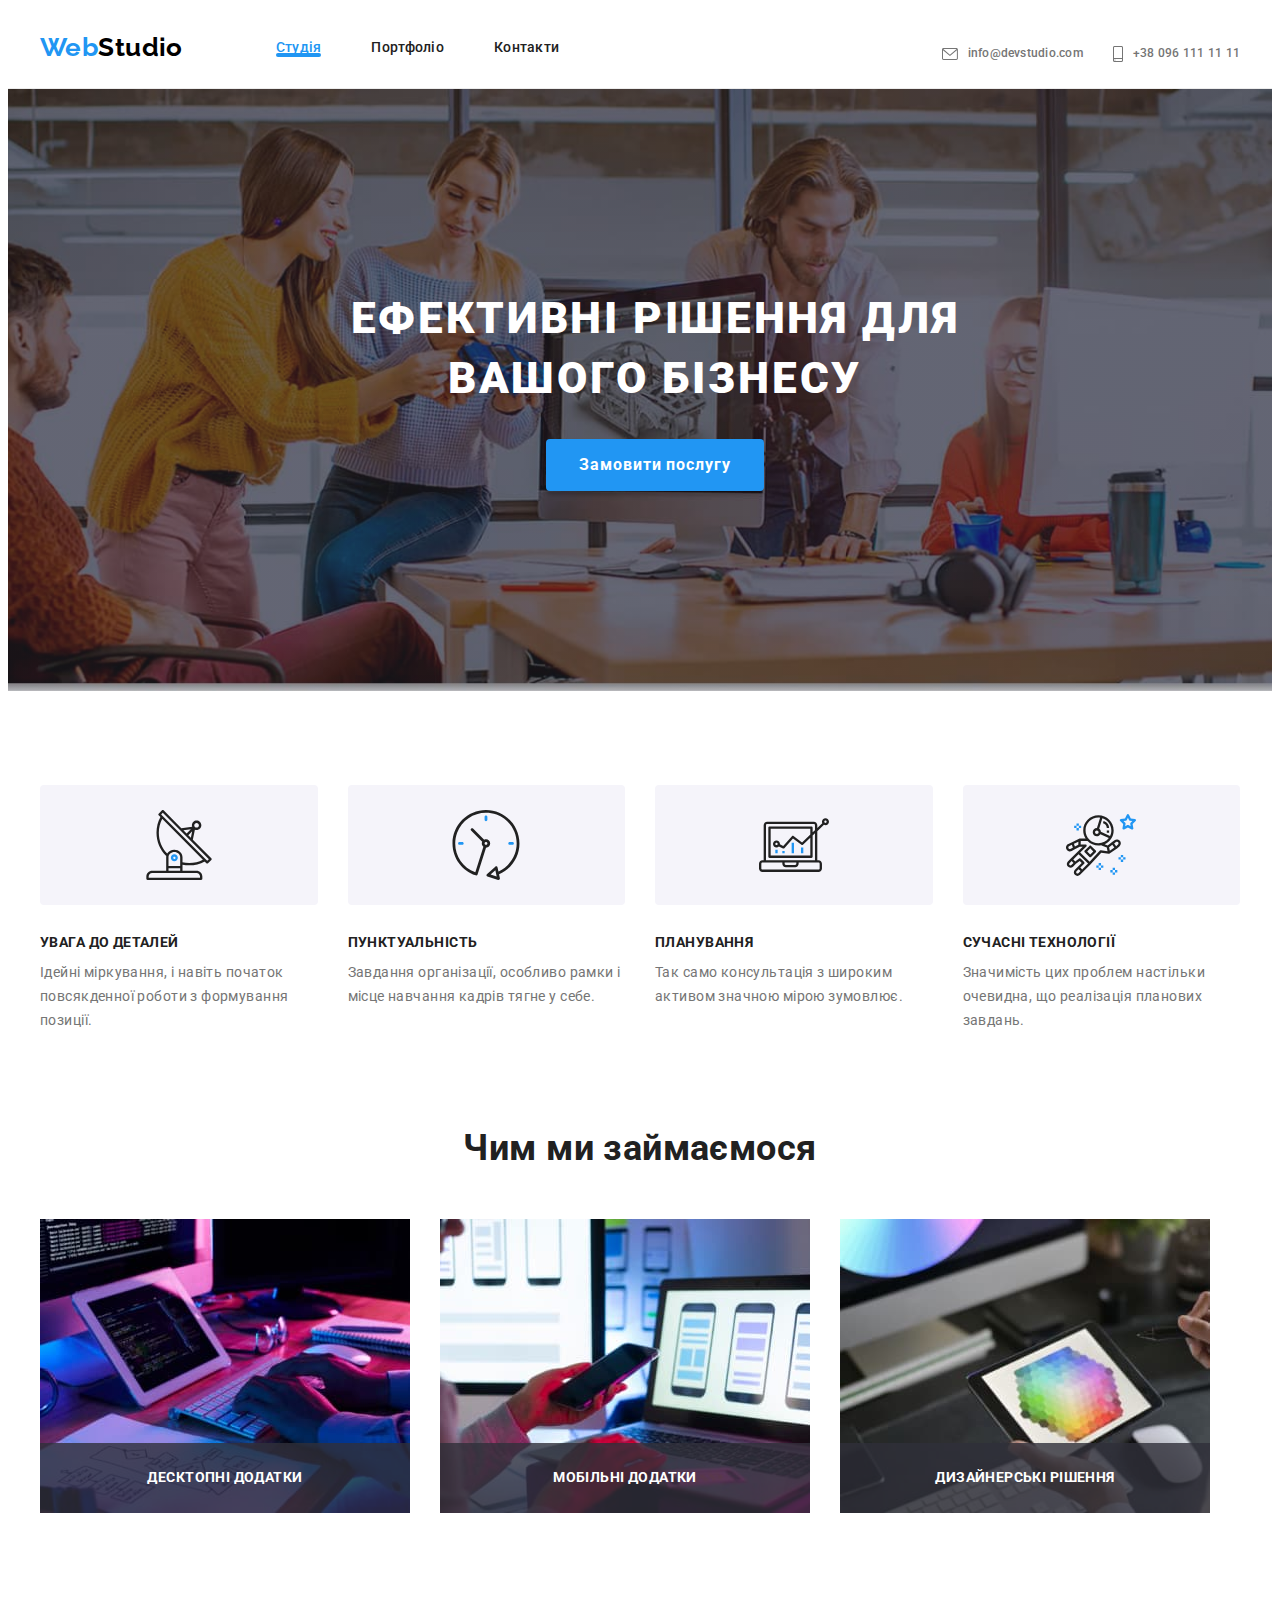
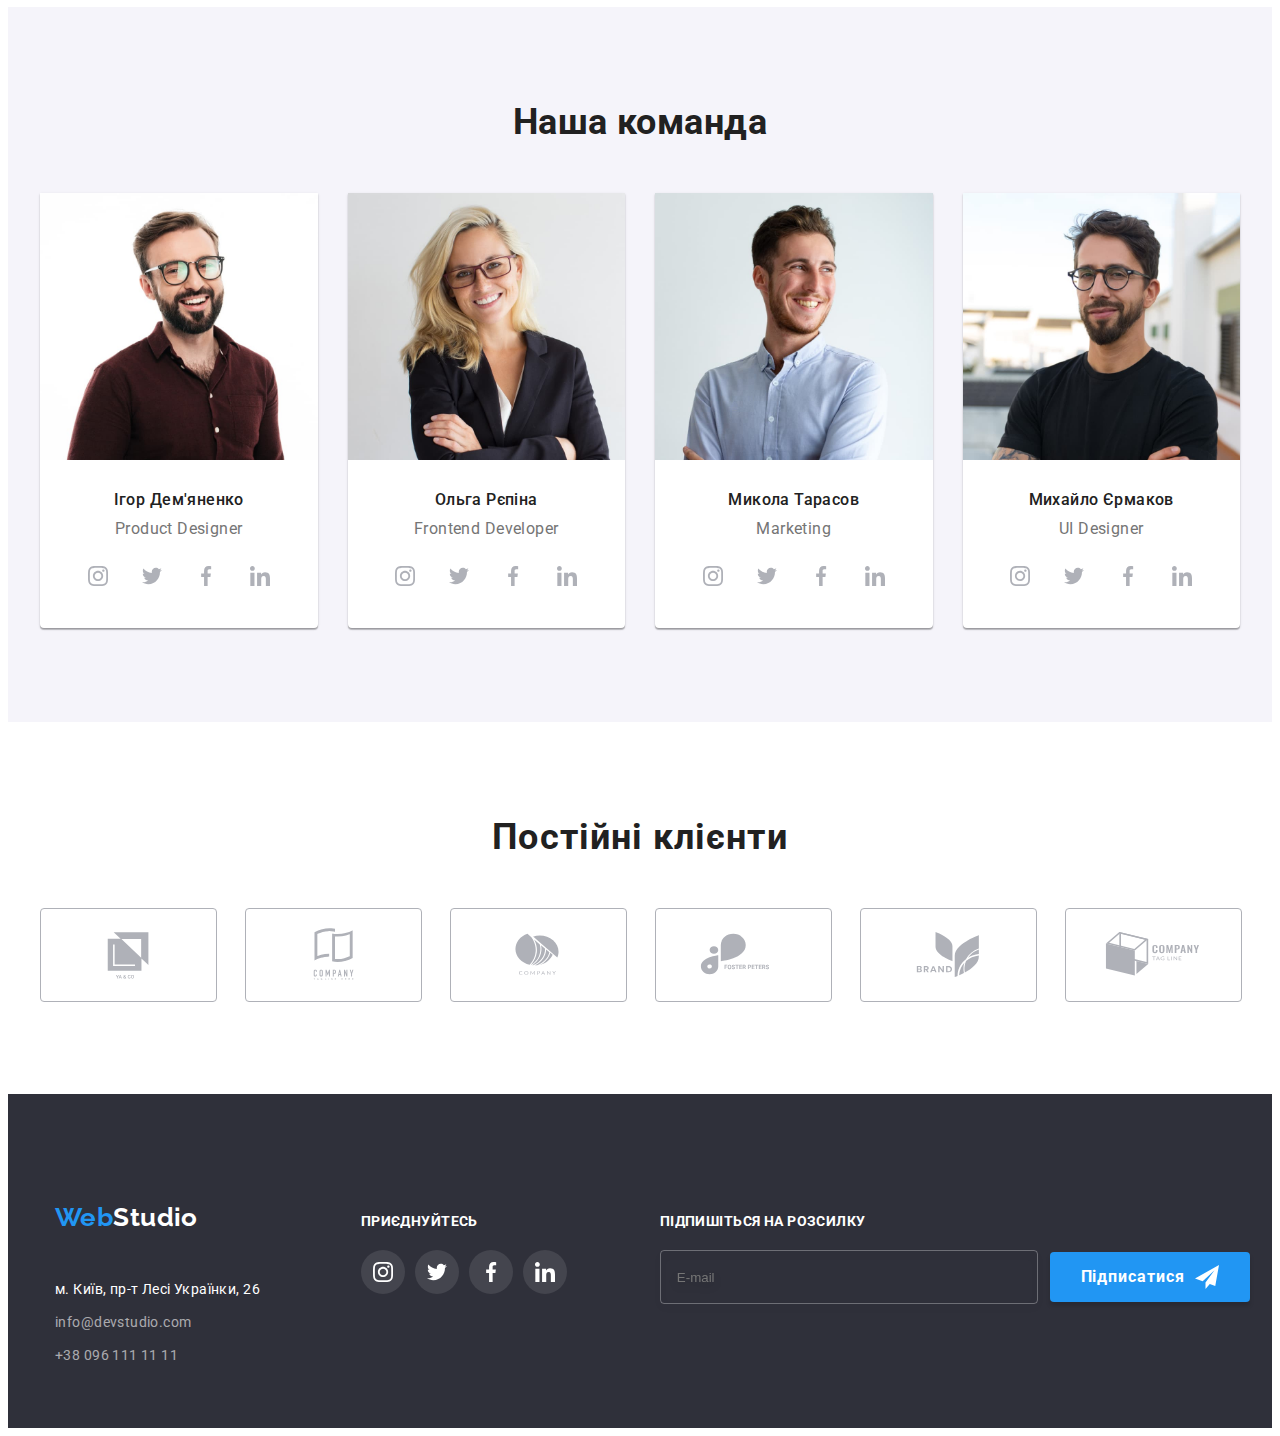
==== commit fc98382e: "Додає хедер" ====
--- a/index.html
+++ b/index.html
@@ -81,36 +81,41 @@
             <a class="menu-mob__link" href="#">Контакти</a>
           </li>
         </ul>
-        <ul class="cont-mob">
-          <li class="cont-mob__item">
-            <a
-              class="cont-mob__link cont-mob__color"
-              href="mailto:info@devstudio.com"
-            >info@devstudio.com
-            </a>
-          </li class="cont-mob__item">
-          <li class="cont-mob__item">
-            <a
-              class="cont-mob__link cont-mob__color"
-              href="tel:+380961111111"
-            >
-              +38 096 111 11 11</a>
+
+        <div class="cont-div">
+          <ul class="cont-mob">
+            <li class="cont-mob__item">
+              <a
+                class="cont-mob__link cont-mob__color"
+                href="mailto:info@devstudio.com"
+              >info@devstudio.com
+              </a>
+            </li class="cont-mob__item">
+            <li class="cont-mob__item">
+              <a
+                class="cont-mob__link cont-mob__color"
+                href="tel:+380961111111"
+              >
+                +38 096 111 11 11</a>
+            </li>
+        </div>
+        <div class="mob-div">
+          </ul>
+          <ul class="mob-soc">
+          <li class="mob-soc-item">
+            <a href="#" class="mob-soc-link">Instagram</a>
           </li>
-        </ul>
-        <ul class="mob-soc">
-        <li class="mob-soc-item">
-          <a href="#" class="mob-soc-link">Instagram</a>
-        </li>
-        <li class="mob-soc-item">
-          <a href="#" class="mob-soc-link">Twitter</a>
-        </li>
-        <li class="mob-soc-item">
-          <a href="#" class="mob-soc-link">Facebook</a>
-        </li>
-        <li class="mob-soc-item">
-          <a href="#" class="mob-soc-link">LinkedIn</a>
-        </li>
-        </ul>
+          <li class="mob-soc-item">
+            <a href="#" class="mob-soc-link">Twitter</a>
+          </li>
+          <li class="mob-soc-item">
+            <a href="#" class="mob-soc-link">Facebook</a>
+          </li>
+          <li class="mob-soc-item">
+            <a href="#" class="mob-soc-link">LinkedIn</a>
+          </li>
+          </ul>
+      </div>
       </div>
     </div>
     
--- a/css/main.min.css
+++ b/css/main.min.css
@@ -1 +1 @@
-:root{--color-blue: #2196f3;--color-white: #ffffff;--color-title: #212121;--color-uptitle: #757575;--color-logo: #000000;--color-icon: #afb1b8;--transformation: cubic-bezier(0.4, 0, 0.2, 1)}h1,h2,h3,h4,h5,h6,p{margin:0}ul{list-style:none;margin:0;padding:0}img{display:block;max-width:100%;height:auto}.hide{border:0;clip:rect(1px, 1px, 1px, 1px);-webkit-clip-path:inset(50%);clip-path:inset(50%);height:1px;margin:-1px;overflow:hidden;padding:0;position:absolute;width:1px;word-wrap:normal !important}.container{width:100%;padding-left:15px;padding-right:15px;margin:0 auto}@media screen and (min-width: 480px){.container{max-width:480px}}@media screen and (min-width: 768px){.container{max-width:768px}}@media screen and (min-width: 1200px){.container{max-width:1200px}}body{font-family:"Roboto",sans-serif;font-size:14px;letter-spacing:.03em;color:var(--color-uptitle);background-color:#fff}.section{padding-top:60px;padding-bottom:60px}@media screen and (min-width: 1200px){.section{padding-top:94px;padding-bottom:94px}}.no-scroll{overflow:hidden}.backdrop{position:fixed;top:0;width:100%;height:100%;background-color:rgba(47,48,58,.4);-webkit-transition:opacity 400ms var(--transformation),visibility 300ms var(--transformation);transition:opacity 400ms var(--transformation),visibility 300ms var(--transformation)}.modal{width:450px;min-height:609px;background-color:var(--color-white);border-radius:4px;position:absolute;top:50%;left:50%;-webkit-transform:translate(-50%, -50%) rotate(0);transform:translate(-50%, -50%) rotate(0);-webkit-transition:border-radius 300ms var(--transformation),-webkit-transform 300ms var(--transformation);transition:border-radius 300ms var(--transformation),-webkit-transform 300ms var(--transformation);transition:transform 300ms var(--transformation),border-radius 300ms var(--transformation);transition:transform 300ms var(--transformation),border-radius 300ms var(--transformation),-webkit-transform 300ms var(--transformation);padding:40px}@media screen and (min-width: 1200px){.modal{width:528px;min-height:581px}}.backdrop.is-hidden .modal{-webkit-transform:translate(-50%, -50%) rotate(-90deg);transform:translate(-50%, -50%) rotate(-90deg);border-radius:50%}.modal-clouse{padding:0;position:absolute;display:-webkit-box;display:-ms-flexbox;display:flex;right:10px;top:10px;width:30px;height:30px;border:1px solid rgba(0,0,0,.1);border-radius:50%;cursor:pointer;-webkit-box-align:center;-ms-flex-align:center;align-items:center;-webkit-box-pack:center;-ms-flex-pack:center;justify-content:center;background-color:rgba(0,0,0,0)}.is-hidden{opacity:0;visibility:hidden;pointer-events:none}.modal-title{font-weight:700;font-size:20px;line-height:1.15;text-align:center;letter-spacing:.03em;color:var(--color-title);margin-bottom:12px}.input-label{display:block;font-size:12px;line-height:1.17;letter-spacing:.01em;color:var(--color-uptitle);margin-bottom:4px}.input-wrapper{position:relative;margin-bottom:10px}.modal-input{width:100%;height:40px;border:1px solid rgba(33,33,33,.2);border-radius:4px;background-color:rgba(0,0,0,0);padding-left:42px;outline:rgba(0,0,0,0)}.modal-input:focus{border-color:var(--color-blue)}.modal-input:focus+.input-icon{fill:var(--color-blue)}.input-icon{position:absolute;left:12px;-webkit-transform:translateY(50%);transform:translateY(50%)}.modal-coment{width:100%;height:120px;border:1px solid rgba(33,33,33,.2);border-radius:4px;resize:none;outline:rgba(0,0,0,0);margin-bottom:20px;padding:12px 16px}.modal-input::-webkit-input-placeholder{font-size:12px;line-height:1.17;letter-spacing:.01em;color:rgba(117,117,117,.5)}.modal-input::-moz-placeholder{font-size:12px;line-height:1.17;letter-spacing:.01em;color:rgba(117,117,117,.5)}.modal-input:-ms-input-placeholder{font-size:12px;line-height:1.17;letter-spacing:.01em;color:rgba(117,117,117,.5)}.modal-input::-ms-input-placeholder{font-size:12px;line-height:1.17;letter-spacing:.01em;color:rgba(117,117,117,.5)}.modal-input::placeholder{font-size:12px;line-height:1.17;letter-spacing:.01em;color:rgba(117,117,117,.5)}.modal-coment:focus{border-color:var(--color-blue)}.check-wrap{margin-bottom:30px}.check-text{font-weight:400;font-size:12px;line-height:1.1666666667;letter-spacing:.03em;color:var(--color-uptitle);display:-webkit-box;display:-ms-flexbox;display:flex;-webkit-box-align:center;-ms-flex-align:center;align-items:center;-webkit-box-pack:center;-ms-flex-pack:center;justify-content:center}@media screen and (min-width: 768px){.check-text{font-size:14px;line-height:1.7142857143}}.check-link{color:var(--color-blue);position:relative;padding-left:7px}.check-link::after{content:"";width:100%;height:1px;border-radius:2px;background-color:var(--color-blue);display:block;position:absolute;bottom:3px}.check-text span{width:16px;height:15px;border:2px solid var(--color-title);border-radius:2px;margin-right:7px;fill:rgba(0,0,0,0);display:-webkit-box;display:-ms-flexbox;display:flex;-webkit-box-align:center;-ms-flex-align:center;align-items:center;-webkit-box-pack:center;-ms-flex-pack:center;justify-content:center;-webkit-transition:fill 250ms var(--transformation),background-color 250ms var(--transformation),border-color 250ms var(--transformation);transition:fill 250ms var(--transformation),background-color 250ms var(--transformation),border-color 250ms var(--transformation)}.modal-check:checked+.check-text span{background-color:var(--color-blue);border:none;fill:var(--color-white)}.modal-check:focus+.check-text span{border-color:var(--color-blue)}.modal-btn{min-width:200px;height:50px;background-color:var(--color-blue);-webkit-box-shadow:0px 4px 4px rgba(0,0,0,.15);box-shadow:0px 4px 4px rgba(0,0,0,.15);border-radius:4px;color:var(--color-white);border:1px solid rgba(0,0,0,0);font-family:inherit;font-weight:700;font-size:16px;line-height:1.88;text-align:center;letter-spacing:.06em;outline:rgba(0,0,0,0);margin-left:85px}@media screen and (min-width: 768px){.modal-btn{margin-left:124px}}.header{border-bottom:1px solid #ececec}.header__container{display:-webkit-box;display:-ms-flexbox;display:flex}.navigation{margin-right:auto}.header__logo{text-decoration:none;list-style:none;font-family:"Raleway";font-weight:700;font-size:26px;line-height:1.19;color:var(--color-logo);margin-right:93px;padding-top:16px;padding-bottom:16px}.logo span{color:var(--color-blue)}.menu-nav{list-style:none}@media screen and (max-width: 767px){.menu-nav{display:none}}.menu{list-style:none}@media screen and (max-width: 767px){.menu{display:none}}.menu-nav__link{text-decoration:none;display:-webkit-box;display:-ms-flexbox;display:flex;-webkit-box-align:center;-ms-flex-align:center;align-items:center;font-weight:500;line-height:1.14;letter-spacing:.02em;color:var(--color-title);-webkit-transition:color 250ms var(--transformation);transition:color 250ms var(--transformation);position:relative}.menu__link{display:-webkit-box;display:-ms-flexbox;display:flex;-webkit-box-align:center;-ms-flex-align:center;align-items:center;font-weight:500;line-height:1.14;letter-spacing:.02em;text-decoration:none;color:var(--color-title);-webkit-transition:color 250ms var(--transformation);transition:color 250ms var(--transformation);position:relative}.current::after{content:"";display:block;width:100%;height:4px;background-color:var(--color-blue);border-radius:2px;position:absolute;bottom:-1px}.current{color:var(--color-blue)}.menu__color{color:var(--color-uptitle)}.menu__link:hover,.menu__link:focus{color:var(--color-blue)}.menu-nav__link:hover,.menu-nav__link:focus{color:var(--color-blue)}.menu__img{margin-right:10px;fill:currentColor}.menu-mobile{position:fixed;top:0;left:0;z-index:1;width:100vw;height:100vh;background-color:#fff;padding-left:40px;padding-top:48px;padding-bottom:48px}.menu-mobile>.container{height:100%;display:-webkit-box;display:-ms-flexbox;display:flex;-webkit-box-orient:vertical;-webkit-box-direction:normal;-ms-flex-direction:column;flex-direction:column;-webkit-box-pack:justify;-ms-flex-pack:justify;justify-content:space-between;overflow:auto}@media screen and (min-width: 768px){.menu-mobile{display:none}}.menu-open-btn{width:40px;height:40px;border:1px solid rgba(0,0,0,0);cursor:pointer;background-color:rgba(0,0,0,0);display:-webkit-box;display:-ms-flexbox;display:flex;-webkit-box-align:center;-ms-flex-align:center;align-items:center;-webkit-box-pack:center;-ms-flex-pack:center;justify-content:center}@media screen and (min-width: 768px){.menu-open-btn{display:none}}.menu-close-btn{position:absolute;top:10px;right:15px;width:40px;height:40px;border:1px solid rgba(0,0,0,0);cursor:pointer;background-color:rgba(0,0,0,0);display:-webkit-box;display:-ms-flexbox;display:flex;-webkit-box-align:center;-ms-flex-align:center;align-items:center;-webkit-box-pack:center;-ms-flex-pack:center;justify-content:center;margin-left:auto}.menu-mob{margin-bottom:306px}.menu-mob__item:not(:last-child){margin-bottom:32px}.menu-mob__link{font-weight:500;font-size:40px;line-height:1.175;letter-spacing:.02em;color:#212121;text-decoration:none}.cont-mob{margin-bottom:64px}.cont-mob__item:not(:last-child){margin-bottom:32px}.cont-mob__link{font-weight:500;font-size:24px;line-height:1.1666666667;letter-spacing:.02em;color:#757575;text-decoration:none}.mob-soc{display:-webkit-box;display:-ms-flexbox;display:flex;gap:20px;position:relative}.mob-soc-item :not(:last-child)::after{content:"";position:absolute;width:22px;height:1px;background-color:rgba(33,33,33,.2);-webkit-transform:rotate(90deg);transform:rotate(90deg);bottom:10px}.mob-soc-link{font-weight:500;font-size:18px;line-height:1.2222222222;letter-spacing:.02em;color:var(--color-blue);text-decoration:none}.hero{background-color:#505158;background-image:-webkit-gradient(linear, left top, left bottom, from(rgba(47, 48, 58, 0.4)), to(rgba(47, 48, 58, 0.4))),url(../../images/Header-mob.jpg);background-image:linear-gradient(rgba(47, 48, 58, 0.4), rgba(47, 48, 58, 0.4)),url(../../images/Header-mob.jpg);background-repeat:no-repeat;background-position:center;background-size:cover;text-align:center;padding:118px 60px}@media(min-device-pixel-ratio: 2),(-webkit-min-device-pixel-ratio: 2),(min-resolution: 192dpi),(min-resolution: 2dppx){.hero{background-image:-webkit-gradient(linear, left top, left bottom, from(rgba(47, 48, 58, 0.4)), to(rgba(47, 48, 58, 0.4))),url(../../images/Header-mob-2x.jpg);background-image:linear-gradient(rgba(47, 48, 58, 0.4), rgba(47, 48, 58, 0.4)),url(../../images/Header-mob-2x.jpg)}}@media screen and (min-width: 480){.hero{background-image:-webkit-gradient(linear, left top, left bottom, from(rgba(47, 48, 58, 0.4)), to(rgba(47, 48, 58, 0.4))),url(../../images/header-tab.jpg);background-image:linear-gradient(rgba(47, 48, 58, 0.4), rgba(47, 48, 58, 0.4)),url(../../images/header-tab.jpg)}}@media screen and (min-width: 480)and (min-device-pixel-ratio: 2),screen and (min-width: 480)and (-webkit-min-device-pixel-ratio: 2),screen and (min-width: 480)and (min-resolution: 192dpi),screen and (min-width: 480)and (min-resolution: 2dppx){.hero{background-image:-webkit-gradient(linear, left top, left bottom, from(rgba(47, 48, 58, 0.4)), to(rgba(47, 48, 58, 0.4))),url(../../images/Header-tab-2x.jpg);background-image:linear-gradient(rgba(47, 48, 58, 0.4), rgba(47, 48, 58, 0.4)),url(../../images/Header-tab-2x.jpg)}}@media screen and (min-width: 768px){.hero{padding:118px 204px;background-image:-webkit-gradient(linear, left top, left bottom, from(rgba(47, 48, 58, 0.4)), to(rgba(47, 48, 58, 0.4))),url(../../images/comand.jpg);background-image:linear-gradient(rgba(47, 48, 58, 0.4), rgba(47, 48, 58, 0.4)),url(../../images/comand.jpg)}}@media screen and (min-width: 768px)and (min-device-pixel-ratio: 2),screen and (min-width: 768px)and (-webkit-min-device-pixel-ratio: 2),screen and (min-width: 768px)and (min-resolution: 192dpi),screen and (min-width: 768px)and (min-resolution: 2dppx){.hero{background-image:-webkit-gradient(linear, left top, left bottom, from(rgba(47, 48, 58, 0.4)), to(rgba(47, 48, 58, 0.4))),url(../../images/comand-2x.jpg);background-image:linear-gradient(rgba(47, 48, 58, 0.4), rgba(47, 48, 58, 0.4)),url(../../images/comand-2x.jpg)}}@media screen and (min-width: 1200px){.hero{padding-top:200px;padding-bottom:200px}}.hero__title{margin:auto;margin-bottom:30px;max-width:696px;font-weight:900;font-size:26px;line-height:1.62;letter-spacing:.06em;color:var(--color-white);text-transform:uppercase}@media screen and (min-width: 1200px){.hero__title{font-size:44px;line-height:1.36}}.hero__btn{display:inline-block;min-width:216px;border-radius:4px;border:1px solid rgba(0,0,0,0);-webkit-box-shadow:0px 4px 4px rgba(0,0,0,.25);box-shadow:0px 4px 4px rgba(0,0,0,.25);padding:10px 32px;font-family:inherit;font-weight:700;font-size:16px;line-height:1.88;text-align:center;letter-spacing:.06em;cursor:pointer;background-color:var(--color-blue);color:var(--color-white)}.benefits{display:block}.benefits__list{display:-webkit-box;display:-ms-flexbox;display:flex;-ms-flex-wrap:wrap;flex-wrap:wrap;gap:30px}.benefits__item{width:100%}@media screen and (min-width: 768px){.benefits__item{width:calc((100% - 30px)/2)}}@media screen and (min-width: 1200px){.benefits__item{width:calc((100% - 90px)/4)}}.benefits__block{width:100%;height:120px;background-color:#f5f4fa;border-radius:4px;-webkit-box-align:center;-ms-flex-align:center;align-items:center;-webkit-box-pack:center;-ms-flex-pack:center;justify-content:center;display:-webkit-box;display:-ms-flexbox;display:flex;gap:30px;margin-bottom:30px}.benefits__title{font-size:14px;margin-bottom:10px;font-weight:700;line-height:1.14;color:var(--color-title)}@media screen and (max-width: 767px){.benefits__title{text-align:center}}.benefits__uptitle{line-height:1.71}.work{padding-top:0}@media screen and (max-width: 1199px){.work{display:none}}.work__title{margin-bottom:50px;font-weight:700;font-size:36px;line-height:1.17;text-align:center;color:var(--color-title)}.work__list{display:-webkit-box;display:-ms-flexbox;display:flex;gap:30px}.wrap{position:relative}.wrap__text{position:absolute;background-color:rgba(47,48,58,.8);height:70px;width:100%;bottom:0;font-weight:700;font-size:14px;line-height:1.14;letter-spacing:.03em;text-transform:uppercase;color:var(--color-white);display:-webkit-box;display:-ms-flexbox;display:flex;-webkit-box-align:center;-ms-flex-align:center;align-items:center;-webkit-box-pack:center;-ms-flex-pack:center;justify-content:center}.team{background-color:#f5f4fa}.team-title{margin-bottom:30px;font-weight:700;font-size:36px;line-height:1.17;text-align:center;color:var(--color-title)}@media screen and (min-width: 1200px){.team-title{margin-bottom:50px}}.team-list{display:-webkit-box;display:-ms-flexbox;display:flex;-ms-flex-wrap:wrap;flex-wrap:wrap;gap:30px}.team-border{padding-top:30px;padding-bottom:24px}@media screen and (min-width: 1200px){.team-border{padding-bottom:30px}}.team-item{border-radius:4px;width:100%;border-radius:0px 0px 4px 4px;background:#fff;-webkit-box-shadow:0px 1px 3px rgba(0,0,0,.12),0px 1px 1px rgba(0,0,0,.14),0px 2px 1px rgba(0,0,0,.2);box-shadow:0px 1px 3px rgba(0,0,0,.12),0px 1px 1px rgba(0,0,0,.14),0px 2px 1px rgba(0,0,0,.2)}@media screen and (min-width: 768px){.team-item{width:calc((100% - 30px)/2)}}@media screen and (min-width: 1200px){.team-item{width:calc((100% - 90px)/4)}}.team-item-title{margin-bottom:10px;font-weight:500;font-size:16px;line-height:1.19;text-align:center;color:var(--color-title)}.team-item-uptitle{margin-bottom:16px;font-size:16px;line-height:1.19;text-align:center}.team-soc-list{display:-webkit-box;display:-ms-flexbox;display:flex;-webkit-box-align:center;-ms-flex-align:center;align-items:center;-webkit-box-pack:center;-ms-flex-pack:center;justify-content:center;gap:10px}.team-soc-item{width:44px;height:44px}.team-soc-link{weight:100%;height:100%;border-radius:50%;display:-webkit-box;display:-ms-flexbox;display:flex;-webkit-box-align:center;-ms-flex-align:center;align-items:center;-webkit-box-pack:center;-ms-flex-pack:center;justify-content:center;fill:var(--color-icon);-webkit-transition:fill 250ms var(--transformation),background-color 250ms var(--transformation);transition:fill 250ms var(--transformation),background-color 250ms var(--transformation)}.team-soc-link:hover,.team-soc-link:focus{background-color:var(--color-blue);fill:var(--color-white)}.client-title{margin-bottom:30px;font-weight:700;font-size:28px;line-height:1.18;text-align:center;letter-spacing:.03em;color:var(--color-title)}@media screen and (min-width: 1200px){.client-title{font-size:36px;line-height:1.17;margin-bottom:50px}}.client-list{display:-webkit-box;display:-ms-flexbox;display:flex;-ms-flex-wrap:wrap;flex-wrap:wrap;-webkit-box-align:center;-ms-flex-align:center;align-items:center;-webkit-box-pack:center;-ms-flex-pack:center;justify-content:center;gap:30px}.client-item{width:calc((100% - 30px)/2);height:92px}@media screen and (min-width: 768px){.client-item{width:calc((100% - 60px)/3)}}@media screen and (min-width: 1200px){.client-item{width:calc((100% - 150px)/6)}}.client-link{width:100%;height:100%;border-radius:4px;border:1px solid #afb1b8;display:-webkit-box;display:-ms-flexbox;display:flex;-webkit-box-align:center;-ms-flex-align:center;align-items:center;-webkit-box-pack:center;-ms-flex-pack:center;justify-content:center;fill:var(--color-icon);-webkit-transition:fill 250ms var(--transformation),border 250ms var(--transformation);transition:fill 250ms var(--transformation),border 250ms var(--transformation)}.client-link:hover,.client-link:focus{border:1px solid var(--color-blue);fill:var(--color-blue)}.contacts-container{display:-webkit-box;display:-ms-flexbox;display:flex;-webkit-box-align:baseline;-ms-flex-align:baseline;align-items:baseline}.contacts{background-color:#2f303a;padding-top:60px;padding-bottom:60px}.logo-contacts{color:var(--color-white);margin-bottom:20px;display:block}.contacts-adress{font-style:normal}.contacts-item{margin-bottom:9px}.contacts-item:last-child{margin-bottom:0}.contacts-link{line-height:1.71;text-decoration:none;color:rgba(255,255,255,.6);-webkit-transition:color 250ms var(--transformation);transition:color 250ms var(--transformation)}.contacts-link:hover,.contacts-link:focus{color:var(--color-blue)}.contacts-link-color{color:var(--color-white)}.footer-conteiner{margin-left:70px}.footer-text{margin-bottom:20px;font-weight:700;font-size:14px;line-height:1.14;letter-spacing:.03em;text-transform:uppercase;color:var(--color-white)}.footer-soc-list{display:-webkit-box;display:-ms-flexbox;display:flex;gap:10px}.footer-soc-item{width:44px;height:44px}.footer-soc-link{width:100%;height:100%;border-radius:50px;fill:var(--color-white);display:-webkit-box;display:-ms-flexbox;display:flex;-webkit-box-align:center;-ms-flex-align:center;align-items:center;-webkit-box-pack:center;-ms-flex-pack:center;justify-content:center;background-color:rgba(255,255,255,.1);-webkit-transition:background-color 250ms var(--transformation);transition:background-color 250ms var(--transformation)}.footer-soc-link:hover,.footer-soc-link:focus{background-color:var(--color-blue)}.footer-field{margin-left:93px}.footer-text{font-weight:700;font-size:14px;line-height:1.14;letter-spacing:.03em;text-transform:uppercase;color:var(--color-white);margin-bottom:20px}.footer-form{display:-webkit-box;display:-ms-flexbox;display:flex;-webkit-box-align:center;-ms-flex-align:center;align-items:center;-webkit-box-pack:center;-ms-flex-pack:center;justify-content:center}.footer-reset{width:358px;height:50px;border:1px solid rgba(255,255,255,.3);-webkit-filter:drop-shadow(0px 4px 4px rgba(0, 0, 0, 0.15));filter:drop-shadow(0px 4px 4px rgba(0, 0, 0, 0.15));border-radius:4px;margin-right:12px;background-color:rgba(0,0,0,0);padding-left:16px;color:var(--color-white)}.foter-reset::-webkit-input-placeholder{font-size:16px;line-height:1.25;letter-spacing:.03em;color:rgba(255,255,255,.6)}.foter-reset::-moz-placeholder{font-size:16px;line-height:1.25;letter-spacing:.03em;color:rgba(255,255,255,.6)}.foter-reset:-ms-input-placeholder{font-size:16px;line-height:1.25;letter-spacing:.03em;color:rgba(255,255,255,.6)}.foter-reset::-ms-input-placeholder{font-size:16px;line-height:1.25;letter-spacing:.03em;color:rgba(255,255,255,.6)}.foter-reset::placeholder{font-size:16px;line-height:1.25;letter-spacing:.03em;color:rgba(255,255,255,.6)}.footer-btn{min-width:200px;height:50px;border-radius:4px;background-color:var(--color-blue);border:1px solid rgba(0,0,0,0);cursor:pointer;-webkit-box-shadow:0px 4px 4px rgba(0,0,0,.15);box-shadow:0px 4px 4px rgba(0,0,0,.15);font-family:inherit;font-weight:700;font-size:16px;line-height:1.88;text-align:center;letter-spacing:.06em;color:var(--color-white);padding:10px 28px;display:-webkit-box;display:-ms-flexbox;display:flex;-webkit-box-align:center;-ms-flex-align:center;align-items:center;-webkit-box-pack:center;-ms-flex-pack:center;justify-content:center}.footer-form-icon{margin-left:10px}.examples{display:block}.examples-container{display:-webkit-box;display:-ms-flexbox;display:flex;gap:8px;-webkit-box-pack:center;-ms-flex-pack:center;justify-content:center;margin-bottom:50px}.examples-photo{display:-webkit-box;display:-ms-flexbox;display:flex;-ms-flex-wrap:wrap;flex-wrap:wrap;gap:30px}.examples-btn{display:inline-block;display:-webkit-box;display:-ms-flexbox;display:flex;padding:6px 22px;border-radius:4px;border:1px solid rgba(0,0,0,0);font-family:inherit;font-weight:500;font-size:16px;line-height:1.62;text-align:center;cursor:pointer;color:var(--color-title);-webkit-transition:color 250ms var(--transformation),background-color 250ms var(--transformation),-webkit-box-shadow 250ms var(--transformation);transition:color 250ms var(--transformation),background-color 250ms var(--transformation),-webkit-box-shadow 250ms var(--transformation);transition:color 250ms var(--transformation),background-color 250ms var(--transformation),box-shadow 250ms var(--transformation);transition:color 250ms var(--transformation),background-color 250ms var(--transformation),box-shadow 250ms var(--transformation),-webkit-box-shadow 250ms var(--transformation)}.examples-btn:hover,.examples-btn:focus{background-color:var(--color-blue);color:var(--color-white);-webkit-box-shadow:0px 3px 1px rgba(0,0,0,.1),0px 1px 2px rgba(0,0,0,.08),0px 2px 2px rgba(0,0,0,.12);box-shadow:0px 3px 1px rgba(0,0,0,.1),0px 1px 2px rgba(0,0,0,.08),0px 2px 2px rgba(0,0,0,.12)}.examples-item{-ms-flex-preferred-size:370px;flex-basis:370px;border-left:1px solid #eee;border-right:1px solid #eee;border-bottom:1px solid #eee}.examples-link{display:block;text-decoration:none;-webkit-transition:-webkit-box-shadow 250ms var(--transformation);transition:-webkit-box-shadow 250ms var(--transformation);transition:box-shadow 250ms var(--transformation);transition:box-shadow 250ms var(--transformation), -webkit-box-shadow 250ms var(--transformation)}.examples-link:hover,.examples-link:focus{-webkit-box-shadow:0px 1px 1px rgba(0,0,0,.12),0px 4px 4px rgba(0,0,0,.06),1px 4px 6px rgba(0,0,0,.16);box-shadow:0px 1px 1px rgba(0,0,0,.12),0px 4px 4px rgba(0,0,0,.06),1px 4px 6px rgba(0,0,0,.16)}.examples-top-wrap{position:relative;overflow:hidden}.examples-item:hover .examples-top-text{-webkit-transform:translateY(0);transform:translateY(0)}.examples-top-text{position:absolute;background-color:rgba(33,150,243,.9);color:var(--color-white);top:0;height:100%;font-size:18px;line-height:1.56;padding:63px 24px;-webkit-transform:translateY(100%);transform:translateY(100%);-webkit-transition:-webkit-transform 250ms var(--transformation);transition:-webkit-transform 250ms var(--transformation);transition:transform 250ms var(--transformation);transition:transform 250ms var(--transformation), -webkit-transform 250ms var(--transformation);overflow:auto}.examples-text{padding:20px 24px}.examples-title{margin-bottom:4px;font-weight:700;font-size:18px;line-height:2;letter-spacing:.06em;color:var(--color-title)}.examples-uptitle{font-size:16px;line-height:1.88;color:var(--color-uptitle)}/*# sourceMappingURL=main.min.css.map */+:root{--color-blue: #2196f3;--color-white: #ffffff;--color-title: #212121;--color-uptitle: #757575;--color-logo: #000000;--color-icon: #afb1b8;--transformation: cubic-bezier(0.4, 0, 0.2, 1)}h1,h2,h3,h4,h5,h6,p{margin:0}ul{list-style:none;margin:0;padding:0}img{display:block;max-width:100%;height:auto}.hide{border:0;clip:rect(1px, 1px, 1px, 1px);-webkit-clip-path:inset(50%);clip-path:inset(50%);height:1px;margin:-1px;overflow:hidden;padding:0;position:absolute;width:1px;word-wrap:normal !important}.container{width:100%;padding-left:15px;padding-right:15px;margin:0 auto}@media screen and (min-width: 480px){.container{max-width:480px}}@media screen and (min-width: 768px){.container{max-width:768px}}@media screen and (min-width: 1200px){.container{max-width:1200px}}body{font-family:"Roboto",sans-serif;font-size:14px;letter-spacing:.03em;color:var(--color-uptitle);background-color:#fff}.section{padding-top:60px;padding-bottom:60px}@media screen and (min-width: 1200px){.section{padding-top:94px;padding-bottom:94px}}.no-scroll{overflow:hidden}.backdrop{position:fixed;top:0;width:100%;height:100%;background-color:rgba(47,48,58,.4);-webkit-transition:opacity 400ms var(--transformation),visibility 300ms var(--transformation);transition:opacity 400ms var(--transformation),visibility 300ms var(--transformation)}.modal{width:450px;min-height:609px;background-color:var(--color-white);border-radius:4px;position:absolute;top:50%;left:50%;-webkit-transform:translate(-50%, -50%) rotate(0);transform:translate(-50%, -50%) rotate(0);-webkit-transition:border-radius 300ms var(--transformation),-webkit-transform 300ms var(--transformation);transition:border-radius 300ms var(--transformation),-webkit-transform 300ms var(--transformation);transition:transform 300ms var(--transformation),border-radius 300ms var(--transformation);transition:transform 300ms var(--transformation),border-radius 300ms var(--transformation),-webkit-transform 300ms var(--transformation);padding:40px}@media screen and (min-width: 1200px){.modal{width:528px;min-height:581px}}.backdrop.is-hidden .modal{-webkit-transform:translate(-50%, -50%) rotate(-90deg);transform:translate(-50%, -50%) rotate(-90deg);border-radius:50%}.modal-clouse{padding:0;position:absolute;display:-webkit-box;display:-ms-flexbox;display:flex;right:10px;top:10px;width:30px;height:30px;border:1px solid rgba(0,0,0,.1);border-radius:50%;cursor:pointer;-webkit-box-align:center;-ms-flex-align:center;align-items:center;-webkit-box-pack:center;-ms-flex-pack:center;justify-content:center;background-color:rgba(0,0,0,0)}.is-hidden{opacity:0;visibility:hidden;pointer-events:none}.modal-title{font-weight:700;font-size:20px;line-height:1.15;text-align:center;letter-spacing:.03em;color:var(--color-title);margin-bottom:12px}.input-label{display:block;font-size:12px;line-height:1.17;letter-spacing:.01em;color:var(--color-uptitle);margin-bottom:4px}.input-wrapper{position:relative;margin-bottom:10px}.modal-input{width:100%;height:40px;border:1px solid rgba(33,33,33,.2);border-radius:4px;background-color:rgba(0,0,0,0);padding-left:42px;outline:rgba(0,0,0,0)}.modal-input:focus{border-color:var(--color-blue)}.modal-input:focus+.input-icon{fill:var(--color-blue)}.input-icon{position:absolute;left:12px;-webkit-transform:translateY(50%);transform:translateY(50%)}.modal-coment{width:100%;height:120px;border:1px solid rgba(33,33,33,.2);border-radius:4px;resize:none;outline:rgba(0,0,0,0);margin-bottom:20px;padding:12px 16px}.modal-input::-webkit-input-placeholder{font-size:12px;line-height:1.17;letter-spacing:.01em;color:rgba(117,117,117,.5)}.modal-input::-moz-placeholder{font-size:12px;line-height:1.17;letter-spacing:.01em;color:rgba(117,117,117,.5)}.modal-input:-ms-input-placeholder{font-size:12px;line-height:1.17;letter-spacing:.01em;color:rgba(117,117,117,.5)}.modal-input::-ms-input-placeholder{font-size:12px;line-height:1.17;letter-spacing:.01em;color:rgba(117,117,117,.5)}.modal-input::placeholder{font-size:12px;line-height:1.17;letter-spacing:.01em;color:rgba(117,117,117,.5)}.modal-coment:focus{border-color:var(--color-blue)}.check-wrap{margin-bottom:30px}.check-text{font-weight:400;font-size:12px;line-height:1.1666666667;letter-spacing:.03em;color:var(--color-uptitle);display:-webkit-box;display:-ms-flexbox;display:flex;-webkit-box-align:center;-ms-flex-align:center;align-items:center;-webkit-box-pack:center;-ms-flex-pack:center;justify-content:center}@media screen and (min-width: 768px){.check-text{font-size:14px;line-height:1.7142857143}}.check-link{color:var(--color-blue);position:relative;padding-left:7px}.check-link::after{content:"";width:100%;height:1px;border-radius:2px;background-color:var(--color-blue);display:block;position:absolute;bottom:3px}.check-text span{width:16px;height:15px;border:2px solid var(--color-title);border-radius:2px;margin-right:7px;fill:rgba(0,0,0,0);display:-webkit-box;display:-ms-flexbox;display:flex;-webkit-box-align:center;-ms-flex-align:center;align-items:center;-webkit-box-pack:center;-ms-flex-pack:center;justify-content:center;-webkit-transition:fill 250ms var(--transformation),background-color 250ms var(--transformation),border-color 250ms var(--transformation);transition:fill 250ms var(--transformation),background-color 250ms var(--transformation),border-color 250ms var(--transformation)}.modal-check:checked+.check-text span{background-color:var(--color-blue);border:none;fill:var(--color-white)}.modal-check:focus+.check-text span{border-color:var(--color-blue)}.modal-btn{min-width:200px;height:50px;background-color:var(--color-blue);-webkit-box-shadow:0px 4px 4px rgba(0,0,0,.15);box-shadow:0px 4px 4px rgba(0,0,0,.15);border-radius:4px;color:var(--color-white);border:1px solid rgba(0,0,0,0);font-family:inherit;font-weight:700;font-size:16px;line-height:1.88;text-align:center;letter-spacing:.06em;outline:rgba(0,0,0,0);margin-left:85px}@media screen and (min-width: 768px){.modal-btn{margin-left:124px}}.header{border-bottom:1px solid #ececec}.header__container{display:-webkit-box;display:-ms-flexbox;display:flex}.navigation{margin-right:auto}@media screen and (min-width: 767px){.navigation{display:-webkit-box;display:-ms-flexbox;display:flex}}.logo{text-decoration:none;list-style:none;font-family:"Raleway";font-weight:700;font-size:24px;line-height:1.1666666667;color:var(--color-logo);margin-right:auto;padding-top:16px;padding-bottom:16px}@media screen and (min-width: 768px){.logo{padding-top:32px;margin-right:87px}}@media screen and (min-width: 1200px){.logo{padding-top:24px;padding-bottom:25px;margin-right:93px;font-size:26px;line-height:1.1923076923}}.logo span{color:var(--color-blue)}.menu-nav{list-style:none}@media screen and (max-width: 767px){.menu-nav{display:none}}@media screen and (min-width: 767px){.menu-nav{display:-webkit-box;display:-ms-flexbox;display:flex;-webkit-box-align:center;-ms-flex-align:center;align-items:center;-webkit-box-pack:center;-ms-flex-pack:center;justify-content:center;gap:50px;padding-top:32px;padding-bottom:32px}}.current::after{content:"";display:block;width:100%;height:4px;background-color:var(--color-blue);border-radius:2px;position:absolute;bottom:-1px}.menu{list-style:none}@media screen and (max-width: 767px){.menu{display:none}}@media screen and (min-width: 768px){.menu{padding-top:21px}}@media screen and (min-width: 1200px){.menu{display:-webkit-box;display:-ms-flexbox;display:flex;-webkit-box-orient:horizontal;-webkit-box-direction:normal;-ms-flex-direction:row;flex-direction:row;-webkit-box-align:center;-ms-flex-align:center;align-items:center;-webkit-box-pack:center;-ms-flex-pack:center;justify-content:center;gap:30px}}.menu-nav__link{text-decoration:none;display:-webkit-box;display:-ms-flexbox;display:flex;-webkit-box-align:center;-ms-flex-align:center;align-items:center;font-weight:500;font-size:14px;line-height:1.14;letter-spacing:.02em;color:var(--color-title);-webkit-transition:color 250ms var(--transformation);transition:color 250ms var(--transformation);position:relative}.menu__link{display:-webkit-box;display:-ms-flexbox;display:flex;-webkit-box-align:center;-ms-flex-align:center;align-items:center;font-weight:500;font-size:12px;line-height:1.17;letter-spacing:.02em;text-decoration:none;color:var(--color-title);-webkit-transition:color 250ms var(--transformation);transition:color 250ms var(--transformation);position:relative}@media screen and (min-width: 768px){.menu__item{margin-bottom:10px}}.current::after{content:"";display:block;width:100%;height:4px;background-color:var(--color-blue);border-radius:2px;position:absolute;bottom:-1px}.current{color:var(--color-blue)}.menu__color{color:var(--color-uptitle)}.menu__link:hover,.menu__link:focus{color:var(--color-blue)}.menu-nav__link:hover,.menu-nav__link:focus{color:var(--color-blue)}.menu__img{margin-right:10px;fill:currentColor}.menu-mobile{position:fixed;top:0;left:0;z-index:1;width:100vw;height:100vh;background-color:#fff;padding-left:40px;padding-top:48px;padding-bottom:48px}.menu-mobile>.container{height:100%;display:-webkit-box;display:-ms-flexbox;display:flex;-webkit-box-orient:vertical;-webkit-box-direction:normal;-ms-flex-direction:column;flex-direction:column;-webkit-box-pack:justify;-ms-flex-pack:justify;justify-content:space-between}@media screen and (min-width: 768px){.menu-mobile{display:none}}.menu-open-btn{width:40px;height:40px;border:1px solid rgba(0,0,0,0);cursor:pointer;background-color:rgba(0,0,0,0);display:-webkit-box;display:-ms-flexbox;display:flex;-webkit-box-align:center;-ms-flex-align:center;align-items:center;-webkit-box-pack:center;-ms-flex-pack:center;justify-content:center}@media screen and (min-width: 768px){.menu-open-btn{display:none}}.menu-close-btn{position:absolute;top:10px;right:15px;width:40px;height:40px;border:1px solid rgba(0,0,0,0);cursor:pointer;background-color:rgba(0,0,0,0);display:-webkit-box;display:-ms-flexbox;display:flex;-webkit-box-align:center;-ms-flex-align:center;align-items:center;-webkit-box-pack:center;-ms-flex-pack:center;justify-content:center;margin-left:auto}.menu-mob{margin-bottom:auto}.menu-mob__item:not(:last-child){margin-bottom:32px}.menu-mob__link{font-weight:500;font-size:40px;line-height:1.175;letter-spacing:.02em;color:#212121;text-decoration:none}.menu-mob__link:hover,.menu-mob__link:focus{color:var(--color-blue)}.cont-div{margin-top:auto}.cont-mob{margin-bottom:64px}.cont-mob__item:not(:last-child){margin-bottom:32px}.cont-mob__link{font-weight:500;font-size:24px;line-height:1.1666666667;letter-spacing:.02em;color:#757575;text-decoration:none}.cont-mob__link:hover,.cont-mob__link:focus{color:var(--color-blue)}.mob-soc{display:-webkit-box;display:-ms-flexbox;display:flex;gap:20px;position:relative}.mob-soc-link{font-weight:500;font-size:18px;line-height:1.2222222222;letter-spacing:.02em;color:var(--color-blue);text-decoration:none}.mob-soc-item:not(:last-child)::after{content:"";position:absolute;width:22px;height:1px;background-color:rgba(33,33,33,.2);-webkit-transform:rotate(90deg);transform:rotate(90deg);bottom:10px}.current{color:var(--color-blue)}.hero{background-color:#505158;background-image:-webkit-gradient(linear, left top, left bottom, from(rgba(47, 48, 58, 0.4)), to(rgba(47, 48, 58, 0.4))),url(../../images/Header-mob.jpg);background-image:linear-gradient(rgba(47, 48, 58, 0.4), rgba(47, 48, 58, 0.4)),url(../../images/Header-mob.jpg);background-repeat:no-repeat;background-position:center;background-size:cover;text-align:center;padding:118px 60px}@media(min-device-pixel-ratio: 2),(-webkit-min-device-pixel-ratio: 2),(min-resolution: 192dpi),(min-resolution: 2dppx){.hero{background-image:-webkit-gradient(linear, left top, left bottom, from(rgba(47, 48, 58, 0.4)), to(rgba(47, 48, 58, 0.4))),url(../../images/Header-mob-2x.jpg);background-image:linear-gradient(rgba(47, 48, 58, 0.4), rgba(47, 48, 58, 0.4)),url(../../images/Header-mob-2x.jpg)}}@media screen and (min-width: 480){.hero{background-image:-webkit-gradient(linear, left top, left bottom, from(rgba(47, 48, 58, 0.4)), to(rgba(47, 48, 58, 0.4))),url(../../images/header-tab.jpg);background-image:linear-gradient(rgba(47, 48, 58, 0.4), rgba(47, 48, 58, 0.4)),url(../../images/header-tab.jpg)}}@media screen and (min-width: 480)and (min-device-pixel-ratio: 2),screen and (min-width: 480)and (-webkit-min-device-pixel-ratio: 2),screen and (min-width: 480)and (min-resolution: 192dpi),screen and (min-width: 480)and (min-resolution: 2dppx){.hero{background-image:-webkit-gradient(linear, left top, left bottom, from(rgba(47, 48, 58, 0.4)), to(rgba(47, 48, 58, 0.4))),url(../../images/Header-tab-2x.jpg);background-image:linear-gradient(rgba(47, 48, 58, 0.4), rgba(47, 48, 58, 0.4)),url(../../images/Header-tab-2x.jpg)}}@media screen and (min-width: 768px){.hero{padding:118px 204px;background-image:-webkit-gradient(linear, left top, left bottom, from(rgba(47, 48, 58, 0.4)), to(rgba(47, 48, 58, 0.4))),url(../../images/comand.jpg);background-image:linear-gradient(rgba(47, 48, 58, 0.4), rgba(47, 48, 58, 0.4)),url(../../images/comand.jpg)}}@media screen and (min-width: 768px)and (min-device-pixel-ratio: 2),screen and (min-width: 768px)and (-webkit-min-device-pixel-ratio: 2),screen and (min-width: 768px)and (min-resolution: 192dpi),screen and (min-width: 768px)and (min-resolution: 2dppx){.hero{background-image:-webkit-gradient(linear, left top, left bottom, from(rgba(47, 48, 58, 0.4)), to(rgba(47, 48, 58, 0.4))),url(../../images/comand-2x.jpg);background-image:linear-gradient(rgba(47, 48, 58, 0.4), rgba(47, 48, 58, 0.4)),url(../../images/comand-2x.jpg)}}@media screen and (min-width: 1200px){.hero{padding-top:200px;padding-bottom:200px}}.hero__title{margin:auto;margin-bottom:30px;max-width:696px;font-weight:900;font-size:26px;line-height:1.62;letter-spacing:.06em;color:var(--color-white);text-transform:uppercase}@media screen and (min-width: 1200px){.hero__title{font-size:44px;line-height:1.36}}.hero__btn{display:inline-block;min-width:216px;border-radius:4px;border:1px solid rgba(0,0,0,0);-webkit-box-shadow:0px 4px 4px rgba(0,0,0,.25);box-shadow:0px 4px 4px rgba(0,0,0,.25);padding:10px 32px;font-family:inherit;font-weight:700;font-size:16px;line-height:1.88;text-align:center;letter-spacing:.06em;cursor:pointer;background-color:var(--color-blue);color:var(--color-white)}.benefits{display:block}.benefits__list{display:-webkit-box;display:-ms-flexbox;display:flex;-ms-flex-wrap:wrap;flex-wrap:wrap;gap:30px}.benefits__item{width:100%}@media screen and (min-width: 768px){.benefits__item{width:calc((100% - 30px)/2)}}@media screen and (min-width: 1200px){.benefits__item{width:calc((100% - 90px)/4)}}.benefits__block{width:100%;height:120px;background-color:#f5f4fa;border-radius:4px;-webkit-box-align:center;-ms-flex-align:center;align-items:center;-webkit-box-pack:center;-ms-flex-pack:center;justify-content:center;display:-webkit-box;display:-ms-flexbox;display:flex;gap:30px;margin-bottom:30px}.benefits__title{font-size:14px;margin-bottom:10px;font-weight:700;line-height:1.14;color:var(--color-title)}@media screen and (max-width: 767px){.benefits__title{text-align:center}}.benefits__uptitle{line-height:1.71}.work{padding-top:0}@media screen and (max-width: 1199px){.work{display:none}}.work__title{margin-bottom:50px;font-weight:700;font-size:36px;line-height:1.17;text-align:center;color:var(--color-title)}.work__list{display:-webkit-box;display:-ms-flexbox;display:flex;gap:30px}.wrap{position:relative}.wrap__text{position:absolute;background-color:rgba(47,48,58,.8);height:70px;width:100%;bottom:0;font-weight:700;font-size:14px;line-height:1.14;letter-spacing:.03em;text-transform:uppercase;color:var(--color-white);display:-webkit-box;display:-ms-flexbox;display:flex;-webkit-box-align:center;-ms-flex-align:center;align-items:center;-webkit-box-pack:center;-ms-flex-pack:center;justify-content:center}.team{background-color:#f5f4fa}.team-title{margin-bottom:30px;font-weight:700;font-size:36px;line-height:1.17;text-align:center;color:var(--color-title)}@media screen and (min-width: 1200px){.team-title{margin-bottom:50px}}.team-list{display:-webkit-box;display:-ms-flexbox;display:flex;-ms-flex-wrap:wrap;flex-wrap:wrap;gap:30px}.team-border{padding-top:30px;padding-bottom:24px}@media screen and (min-width: 1200px){.team-border{padding-bottom:30px}}.team-item{border-radius:4px;width:100%;border-radius:0px 0px 4px 4px;background:#fff;-webkit-box-shadow:0px 1px 3px rgba(0,0,0,.12),0px 1px 1px rgba(0,0,0,.14),0px 2px 1px rgba(0,0,0,.2);box-shadow:0px 1px 3px rgba(0,0,0,.12),0px 1px 1px rgba(0,0,0,.14),0px 2px 1px rgba(0,0,0,.2)}@media screen and (min-width: 768px){.team-item{width:calc((100% - 30px)/2)}}@media screen and (min-width: 1200px){.team-item{width:calc((100% - 90px)/4)}}.team-item-title{margin-bottom:10px;font-weight:500;font-size:16px;line-height:1.19;text-align:center;color:var(--color-title)}.team-item-uptitle{margin-bottom:16px;font-size:16px;line-height:1.19;text-align:center}.team-soc-list{display:-webkit-box;display:-ms-flexbox;display:flex;-webkit-box-align:center;-ms-flex-align:center;align-items:center;-webkit-box-pack:center;-ms-flex-pack:center;justify-content:center;gap:10px}.team-soc-item{width:44px;height:44px}.team-soc-link{weight:100%;height:100%;border-radius:50%;display:-webkit-box;display:-ms-flexbox;display:flex;-webkit-box-align:center;-ms-flex-align:center;align-items:center;-webkit-box-pack:center;-ms-flex-pack:center;justify-content:center;fill:var(--color-icon);-webkit-transition:fill 250ms var(--transformation),background-color 250ms var(--transformation);transition:fill 250ms var(--transformation),background-color 250ms var(--transformation)}.team-soc-link:hover,.team-soc-link:focus{background-color:var(--color-blue);fill:var(--color-white)}.client-title{margin-bottom:30px;font-weight:700;font-size:28px;line-height:1.18;text-align:center;letter-spacing:.03em;color:var(--color-title)}@media screen and (min-width: 1200px){.client-title{font-size:36px;line-height:1.17;margin-bottom:50px}}.client-list{display:-webkit-box;display:-ms-flexbox;display:flex;-ms-flex-wrap:wrap;flex-wrap:wrap;-webkit-box-align:center;-ms-flex-align:center;align-items:center;-webkit-box-pack:center;-ms-flex-pack:center;justify-content:center;gap:30px}.client-item{width:calc((100% - 30px)/2);height:92px}@media screen and (min-width: 768px){.client-item{width:calc((100% - 60px)/3)}}@media screen and (min-width: 1200px){.client-item{width:calc((100% - 150px)/6)}}.client-link{width:100%;height:100%;border-radius:4px;border:1px solid #afb1b8;display:-webkit-box;display:-ms-flexbox;display:flex;-webkit-box-align:center;-ms-flex-align:center;align-items:center;-webkit-box-pack:center;-ms-flex-pack:center;justify-content:center;fill:var(--color-icon);-webkit-transition:fill 250ms var(--transformation),border 250ms var(--transformation);transition:fill 250ms var(--transformation),border 250ms var(--transformation)}.client-link:hover,.client-link:focus{border:1px solid var(--color-blue);fill:var(--color-blue)}.contacts-container{display:-webkit-box;display:-ms-flexbox;display:flex;-webkit-box-align:baseline;-ms-flex-align:baseline;align-items:baseline;-ms-flex-wrap:wrap;flex-wrap:wrap;margin:0;padding:0}@media screen and (max-width: 767px){.contacts-container{-webkit-box-orient:vertical;-webkit-box-direction:normal;-ms-flex-direction:column;flex-direction:column}}@media screen and (min-width: 1200px){.contacts-container{-ms-flex-wrap:nowrap;flex-wrap:nowrap;margin:0 auto}}.contacts{background-color:#2f303a;padding-top:60px;padding-bottom:60px}.logo-contacts{color:var(--color-white);margin-bottom:20px;display:block}@media screen and (max-width: 1199px){.logo-contacts{text-align:center;margin:auto}}.contacts-adress{font-style:normal}@media screen and (max-width: 1199px){.contacts-adress{margin-left:auto;margin-right:auto}}@media screen and (min-width: 1200px){.contacts-adress{margin-left:15px}}@media screen and (max-width: 1199px){.contacts-list{text-align:center}}.contacts-item{margin-bottom:9px}.contacts-item:last-child{margin-bottom:0}.contacts-link{line-height:1.71;text-decoration:none;color:rgba(255,255,255,.6);-webkit-transition:color 250ms var(--transformation);transition:color 250ms var(--transformation)}.contacts-link:hover,.contacts-link:focus{color:var(--color-blue)}.contacts-link-color{color:var(--color-white)}.footer-conteiner{margin:60px auto}@media screen and (min-width: 768px){.footer-conteiner{margin-left:165px}}@media screen and (min-width: 1200px){.footer-conteiner{margin-left:70px}}.footer-text{margin-bottom:20px;font-weight:700;font-size:14px;line-height:1.14;letter-spacing:.03em;text-transform:uppercase;color:var(--color-white)}.footer-soc-list{display:-webkit-box;display:-ms-flexbox;display:flex;gap:10px}.footer-soc-item{width:44px;height:44px}.footer-soc-link{width:100%;height:100%;border-radius:50px;fill:var(--color-white);display:-webkit-box;display:-ms-flexbox;display:flex;-webkit-box-align:center;-ms-flex-align:center;align-items:center;-webkit-box-pack:center;-ms-flex-pack:center;justify-content:center;background-color:rgba(255,255,255,.1);-webkit-transition:background-color 250ms var(--transformation);transition:background-color 250ms var(--transformation)}.footer-soc-link:hover,.footer-soc-link:focus{background-color:var(--color-blue)}.footer-field{margin:0 auto}@media screen and (min-width: 768px){.footer-field{margin:0 auto}}@media screen and (min-width: 1200px){.footer-field{margin-left:93px}}.footer-text{font-weight:700;font-size:14px;line-height:1.14;letter-spacing:.03em;text-transform:uppercase;color:var(--color-white);margin-bottom:20px}@media screen and (max-width: 1199px){.footer-text{text-align:center}}.footer-form{display:-webkit-box;display:-ms-flexbox;display:flex;-webkit-box-align:center;-ms-flex-align:center;align-items:center;-webkit-box-pack:center;-ms-flex-pack:center;justify-content:center;-ms-flex-wrap:wrap;flex-wrap:wrap;margin-left:15px;-webkit-box-orient:vertical;-webkit-box-direction:normal;-ms-flex-direction:column;flex-direction:column}@media screen and (min-width: 1200px){.footer-form{-webkit-box-orient:horizontal;-webkit-box-direction:normal;-ms-flex-direction:row;flex-direction:row;-ms-flex-wrap:nowrap;flex-wrap:nowrap;margin-left:0;-webkit-box-align:baseline;-ms-flex-align:baseline;align-items:baseline}}.footer-reset{height:50px;border:1px solid rgba(255,255,255,.3);-webkit-filter:drop-shadow(0px 4px 4px rgba(0, 0, 0, 0.15));filter:drop-shadow(0px 4px 4px rgba(0, 0, 0, 0.15));border-radius:4px;margin-right:12px;background-color:rgba(0,0,0,0);padding-left:16px;color:var(--color-white);margin-bottom:20px}@media screen and (min-width: 480px){.footer-reset{width:450px}}@media screen and (min-width: 1200px){.footer-reset{width:358px}}.foter-reset::-webkit-input-placeholder{font-size:16px;line-height:1.25;letter-spacing:.03em;color:rgba(255,255,255,.6)}.foter-reset::-moz-placeholder{font-size:16px;line-height:1.25;letter-spacing:.03em;color:rgba(255,255,255,.6)}.foter-reset:-ms-input-placeholder{font-size:16px;line-height:1.25;letter-spacing:.03em;color:rgba(255,255,255,.6)}.foter-reset::-ms-input-placeholder{font-size:16px;line-height:1.25;letter-spacing:.03em;color:rgba(255,255,255,.6)}.foter-reset::placeholder{font-size:16px;line-height:1.25;letter-spacing:.03em;color:rgba(255,255,255,.6)}.footer-btn{min-width:200px;height:50px;border-radius:4px;background-color:var(--color-blue);border:1px solid rgba(0,0,0,0);cursor:pointer;-webkit-box-shadow:0px 4px 4px rgba(0,0,0,.15);box-shadow:0px 4px 4px rgba(0,0,0,.15);font-family:inherit;font-weight:700;font-size:16px;line-height:1.88;text-align:center;letter-spacing:.06em;color:var(--color-white);padding:10px 28px;display:-webkit-box;display:-ms-flexbox;display:flex;-webkit-box-align:center;-ms-flex-align:center;align-items:center;-webkit-box-pack:center;-ms-flex-pack:center;justify-content:center}.footer-form-icon{margin-left:10px}.examples{display:block}.examples-container{display:-webkit-box;display:-ms-flexbox;display:flex;gap:8px;-webkit-box-pack:center;-ms-flex-pack:center;justify-content:center;margin-bottom:50px}.examples-photo{display:-webkit-box;display:-ms-flexbox;display:flex;-ms-flex-wrap:wrap;flex-wrap:wrap;gap:30px}.examples-btn{display:inline-block;display:-webkit-box;display:-ms-flexbox;display:flex;padding:6px 22px;border-radius:4px;border:1px solid rgba(0,0,0,0);font-family:inherit;font-weight:500;font-size:16px;line-height:1.62;text-align:center;cursor:pointer;color:var(--color-title);-webkit-transition:color 250ms var(--transformation),background-color 250ms var(--transformation),-webkit-box-shadow 250ms var(--transformation);transition:color 250ms var(--transformation),background-color 250ms var(--transformation),-webkit-box-shadow 250ms var(--transformation);transition:color 250ms var(--transformation),background-color 250ms var(--transformation),box-shadow 250ms var(--transformation);transition:color 250ms var(--transformation),background-color 250ms var(--transformation),box-shadow 250ms var(--transformation),-webkit-box-shadow 250ms var(--transformation)}.examples-btn:hover,.examples-btn:focus{background-color:var(--color-blue);color:var(--color-white);-webkit-box-shadow:0px 3px 1px rgba(0,0,0,.1),0px 1px 2px rgba(0,0,0,.08),0px 2px 2px rgba(0,0,0,.12);box-shadow:0px 3px 1px rgba(0,0,0,.1),0px 1px 2px rgba(0,0,0,.08),0px 2px 2px rgba(0,0,0,.12)}.examples-item{-ms-flex-preferred-size:370px;flex-basis:370px;border-left:1px solid #eee;border-right:1px solid #eee;border-bottom:1px solid #eee}.examples-link{display:block;text-decoration:none;-webkit-transition:-webkit-box-shadow 250ms var(--transformation);transition:-webkit-box-shadow 250ms var(--transformation);transition:box-shadow 250ms var(--transformation);transition:box-shadow 250ms var(--transformation), -webkit-box-shadow 250ms var(--transformation)}.examples-link:hover,.examples-link:focus{-webkit-box-shadow:0px 1px 1px rgba(0,0,0,.12),0px 4px 4px rgba(0,0,0,.06),1px 4px 6px rgba(0,0,0,.16);box-shadow:0px 1px 1px rgba(0,0,0,.12),0px 4px 4px rgba(0,0,0,.06),1px 4px 6px rgba(0,0,0,.16)}.examples-top-wrap{position:relative;overflow:hidden}.examples-item:hover .examples-top-text{-webkit-transform:translateY(0);transform:translateY(0)}.examples-top-text{position:absolute;background-color:rgba(33,150,243,.9);color:var(--color-white);top:0;height:100%;font-size:18px;line-height:1.56;padding:63px 24px;-webkit-transform:translateY(100%);transform:translateY(100%);-webkit-transition:-webkit-transform 250ms var(--transformation);transition:-webkit-transform 250ms var(--transformation);transition:transform 250ms var(--transformation);transition:transform 250ms var(--transformation), -webkit-transform 250ms var(--transformation);overflow:auto}.examples-text{padding:20px 24px}.examples-title{margin-bottom:4px;font-weight:700;font-size:18px;line-height:2;letter-spacing:.06em;color:var(--color-title)}.examples-uptitle{font-size:16px;line-height:1.88;color:var(--color-uptitle)}/*# sourceMappingURL=main.min.css.map */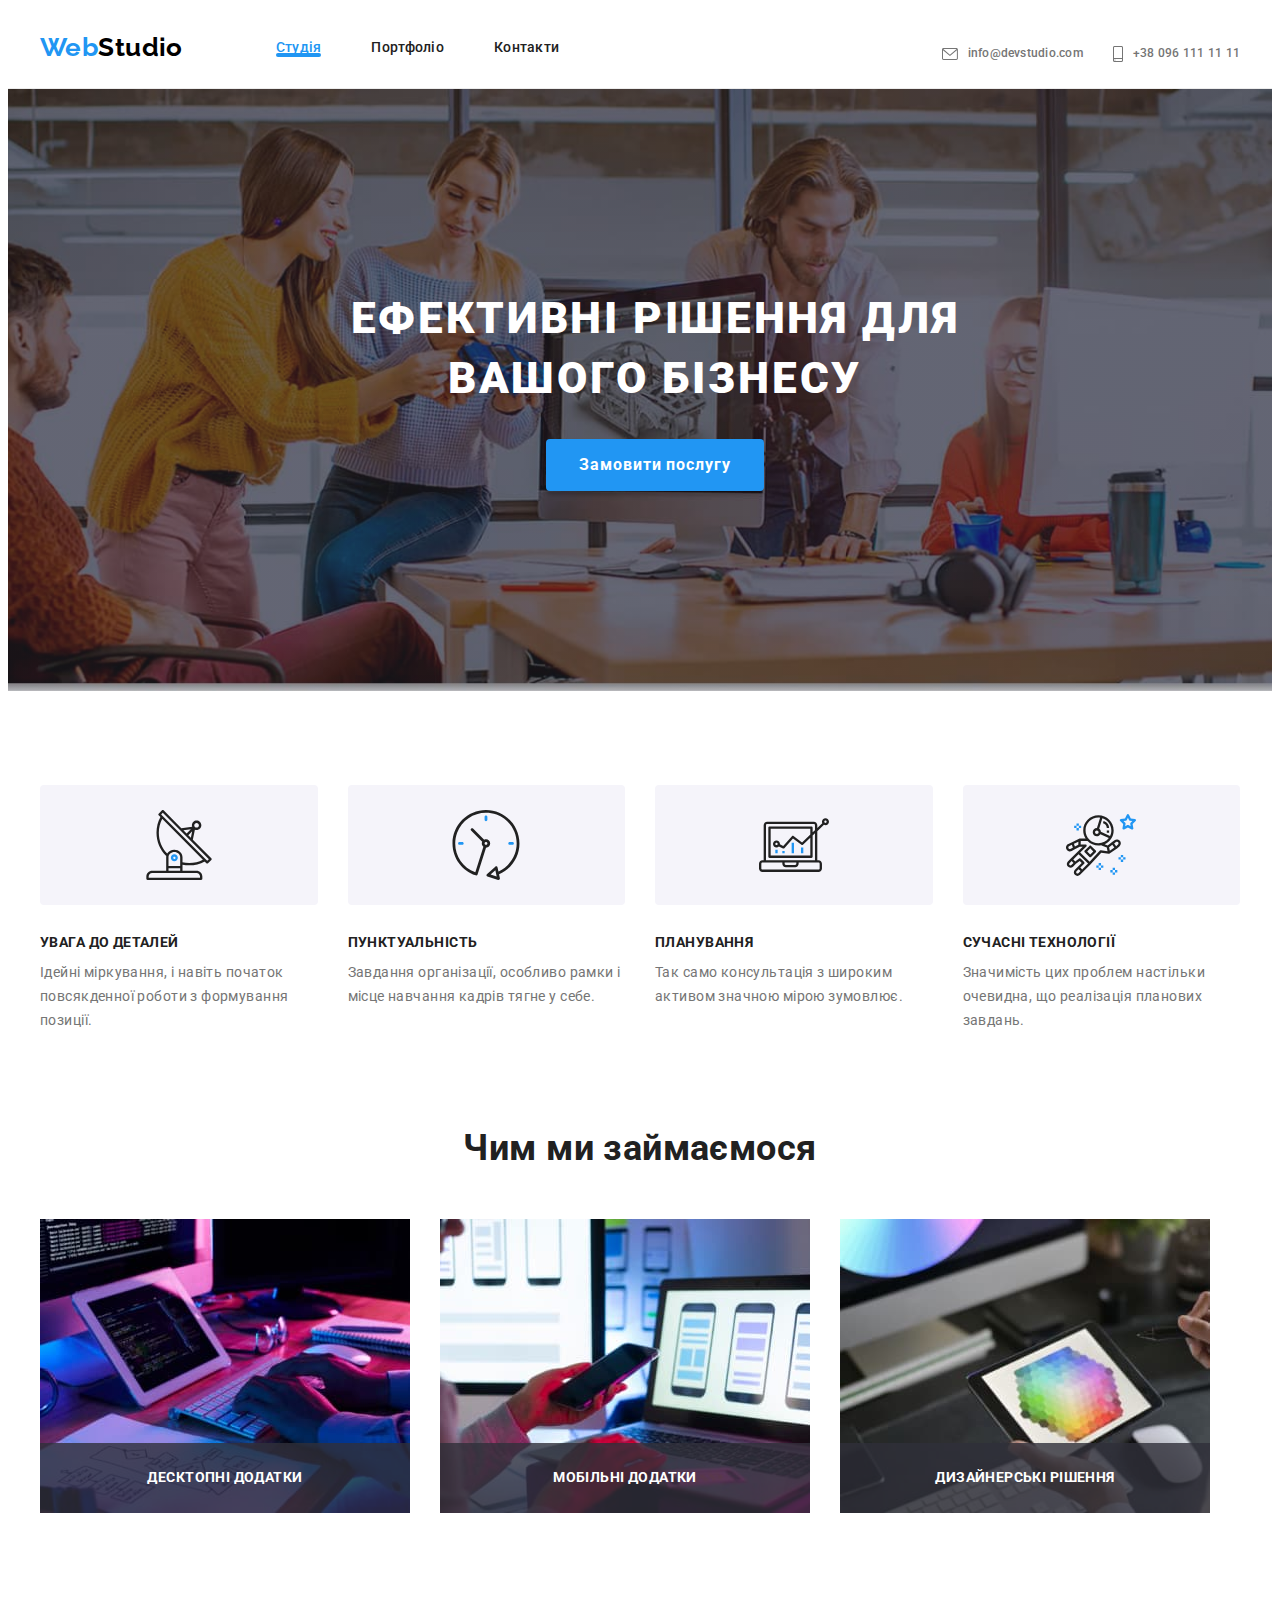
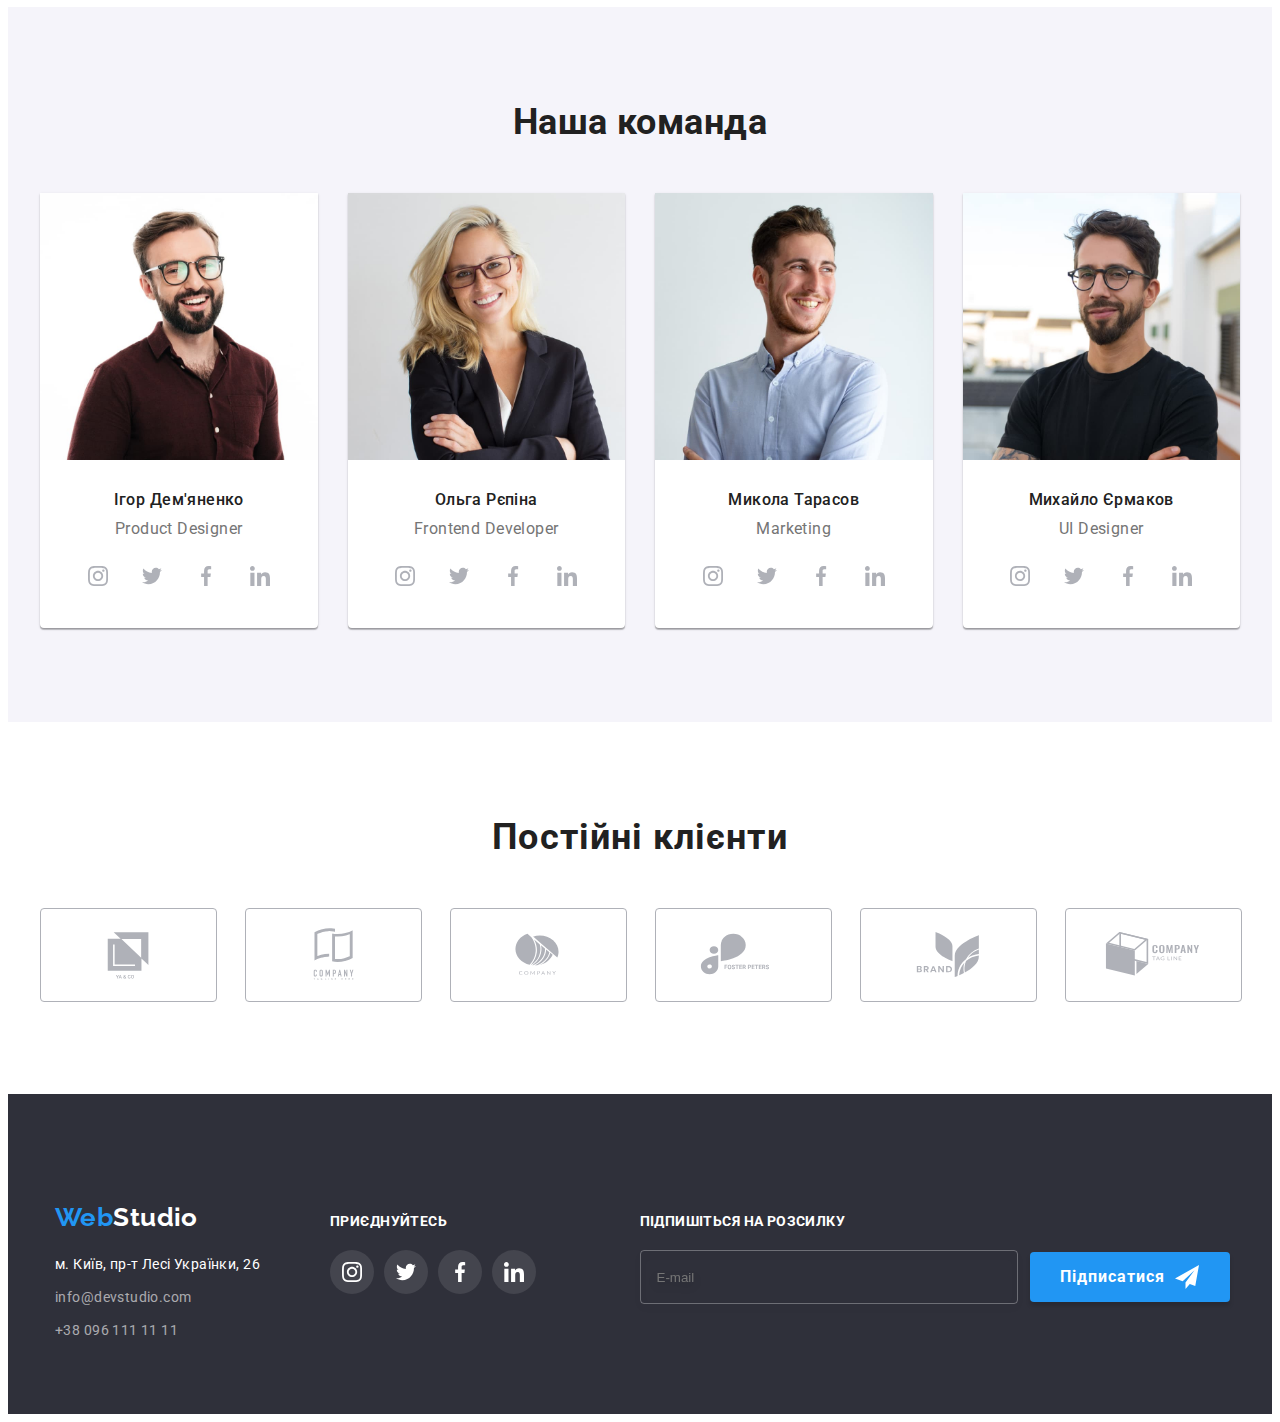
==== commit 38ff8208: "Останні зміни" ====
--- a/index.html
+++ b/index.html
@@ -72,7 +72,7 @@
         </button>
         <ul class="menu-mob">
           <li class="menu-mob__item">
-            <a class="menu-mob__link current" href="#">Студія</a>
+            <a class="menu-mob__link" href="#">Студія</a>
           </li>
           <li class="menu-mob__item">
             <a class="menu-mob__link" href="./portfolio.html">Портфоліо</a>
--- a/css/main.min.css
+++ b/css/main.min.css
@@ -1 +1 @@
-:root{--color-blue: #2196f3;--color-white: #ffffff;--color-title: #212121;--color-uptitle: #757575;--color-logo: #000000;--color-icon: #afb1b8;--transformation: cubic-bezier(0.4, 0, 0.2, 1)}h1,h2,h3,h4,h5,h6,p{margin:0}ul{list-style:none;margin:0;padding:0}img{display:block;max-width:100%;height:auto}.hide{border:0;clip:rect(1px, 1px, 1px, 1px);-webkit-clip-path:inset(50%);clip-path:inset(50%);height:1px;margin:-1px;overflow:hidden;padding:0;position:absolute;width:1px;word-wrap:normal !important}.container{width:100%;padding-left:15px;padding-right:15px;margin:0 auto}@media screen and (min-width: 480px){.container{max-width:480px}}@media screen and (min-width: 768px){.container{max-width:768px}}@media screen and (min-width: 1200px){.container{max-width:1200px}}body{font-family:"Roboto",sans-serif;font-size:14px;letter-spacing:.03em;color:var(--color-uptitle);background-color:#fff}.section{padding-top:60px;padding-bottom:60px}@media screen and (min-width: 1200px){.section{padding-top:94px;padding-bottom:94px}}.no-scroll{overflow:hidden}.backdrop{position:fixed;top:0;width:100%;height:100%;background-color:rgba(47,48,58,.4);-webkit-transition:opacity 400ms var(--transformation),visibility 300ms var(--transformation);transition:opacity 400ms var(--transformation),visibility 300ms var(--transformation)}.modal{width:450px;min-height:609px;background-color:var(--color-white);border-radius:4px;position:absolute;top:50%;left:50%;-webkit-transform:translate(-50%, -50%) rotate(0);transform:translate(-50%, -50%) rotate(0);-webkit-transition:border-radius 300ms var(--transformation),-webkit-transform 300ms var(--transformation);transition:border-radius 300ms var(--transformation),-webkit-transform 300ms var(--transformation);transition:transform 300ms var(--transformation),border-radius 300ms var(--transformation);transition:transform 300ms var(--transformation),border-radius 300ms var(--transformation),-webkit-transform 300ms var(--transformation);padding:40px}@media screen and (min-width: 1200px){.modal{width:528px;min-height:581px}}.backdrop.is-hidden .modal{-webkit-transform:translate(-50%, -50%) rotate(-90deg);transform:translate(-50%, -50%) rotate(-90deg);border-radius:50%}.modal-clouse{padding:0;position:absolute;display:-webkit-box;display:-ms-flexbox;display:flex;right:10px;top:10px;width:30px;height:30px;border:1px solid rgba(0,0,0,.1);border-radius:50%;cursor:pointer;-webkit-box-align:center;-ms-flex-align:center;align-items:center;-webkit-box-pack:center;-ms-flex-pack:center;justify-content:center;background-color:rgba(0,0,0,0)}.is-hidden{opacity:0;visibility:hidden;pointer-events:none}.modal-title{font-weight:700;font-size:20px;line-height:1.15;text-align:center;letter-spacing:.03em;color:var(--color-title);margin-bottom:12px}.input-label{display:block;font-size:12px;line-height:1.17;letter-spacing:.01em;color:var(--color-uptitle);margin-bottom:4px}.input-wrapper{position:relative;margin-bottom:10px}.modal-input{width:100%;height:40px;border:1px solid rgba(33,33,33,.2);border-radius:4px;background-color:rgba(0,0,0,0);padding-left:42px;outline:rgba(0,0,0,0)}.modal-input:focus{border-color:var(--color-blue)}.modal-input:focus+.input-icon{fill:var(--color-blue)}.input-icon{position:absolute;left:12px;-webkit-transform:translateY(50%);transform:translateY(50%)}.modal-coment{width:100%;height:120px;border:1px solid rgba(33,33,33,.2);border-radius:4px;resize:none;outline:rgba(0,0,0,0);margin-bottom:20px;padding:12px 16px}.modal-input::-webkit-input-placeholder{font-size:12px;line-height:1.17;letter-spacing:.01em;color:rgba(117,117,117,.5)}.modal-input::-moz-placeholder{font-size:12px;line-height:1.17;letter-spacing:.01em;color:rgba(117,117,117,.5)}.modal-input:-ms-input-placeholder{font-size:12px;line-height:1.17;letter-spacing:.01em;color:rgba(117,117,117,.5)}.modal-input::-ms-input-placeholder{font-size:12px;line-height:1.17;letter-spacing:.01em;color:rgba(117,117,117,.5)}.modal-input::placeholder{font-size:12px;line-height:1.17;letter-spacing:.01em;color:rgba(117,117,117,.5)}.modal-coment:focus{border-color:var(--color-blue)}.check-wrap{margin-bottom:30px}.check-text{font-weight:400;font-size:12px;line-height:1.1666666667;letter-spacing:.03em;color:var(--color-uptitle);display:-webkit-box;display:-ms-flexbox;display:flex;-webkit-box-align:center;-ms-flex-align:center;align-items:center;-webkit-box-pack:center;-ms-flex-pack:center;justify-content:center}@media screen and (min-width: 768px){.check-text{font-size:14px;line-height:1.7142857143}}.check-link{color:var(--color-blue);position:relative;padding-left:7px}.check-link::after{content:"";width:100%;height:1px;border-radius:2px;background-color:var(--color-blue);display:block;position:absolute;bottom:3px}.check-text span{width:16px;height:15px;border:2px solid var(--color-title);border-radius:2px;margin-right:7px;fill:rgba(0,0,0,0);display:-webkit-box;display:-ms-flexbox;display:flex;-webkit-box-align:center;-ms-flex-align:center;align-items:center;-webkit-box-pack:center;-ms-flex-pack:center;justify-content:center;-webkit-transition:fill 250ms var(--transformation),background-color 250ms var(--transformation),border-color 250ms var(--transformation);transition:fill 250ms var(--transformation),background-color 250ms var(--transformation),border-color 250ms var(--transformation)}.modal-check:checked+.check-text span{background-color:var(--color-blue);border:none;fill:var(--color-white)}.modal-check:focus+.check-text span{border-color:var(--color-blue)}.modal-btn{min-width:200px;height:50px;background-color:var(--color-blue);-webkit-box-shadow:0px 4px 4px rgba(0,0,0,.15);box-shadow:0px 4px 4px rgba(0,0,0,.15);border-radius:4px;color:var(--color-white);border:1px solid rgba(0,0,0,0);font-family:inherit;font-weight:700;font-size:16px;line-height:1.88;text-align:center;letter-spacing:.06em;outline:rgba(0,0,0,0);margin-left:85px}@media screen and (min-width: 768px){.modal-btn{margin-left:124px}}.header{border-bottom:1px solid #ececec}.header__container{display:-webkit-box;display:-ms-flexbox;display:flex}.navigation{margin-right:auto}@media screen and (min-width: 767px){.navigation{display:-webkit-box;display:-ms-flexbox;display:flex}}.logo{text-decoration:none;list-style:none;font-family:"Raleway";font-weight:700;font-size:24px;line-height:1.1666666667;color:var(--color-logo);margin-right:auto;padding-top:16px;padding-bottom:16px}@media screen and (min-width: 768px){.logo{padding-top:32px;margin-right:87px}}@media screen and (min-width: 1200px){.logo{padding-top:24px;padding-bottom:25px;margin-right:93px;font-size:26px;line-height:1.1923076923}}.logo span{color:var(--color-blue)}.menu-nav{list-style:none}@media screen and (max-width: 767px){.menu-nav{display:none}}@media screen and (min-width: 767px){.menu-nav{display:-webkit-box;display:-ms-flexbox;display:flex;-webkit-box-align:center;-ms-flex-align:center;align-items:center;-webkit-box-pack:center;-ms-flex-pack:center;justify-content:center;gap:50px;padding-top:32px;padding-bottom:32px}}.current::after{content:"";display:block;width:100%;height:4px;background-color:var(--color-blue);border-radius:2px;position:absolute;bottom:-1px}.menu{list-style:none}@media screen and (max-width: 767px){.menu{display:none}}@media screen and (min-width: 768px){.menu{padding-top:21px}}@media screen and (min-width: 1200px){.menu{display:-webkit-box;display:-ms-flexbox;display:flex;-webkit-box-orient:horizontal;-webkit-box-direction:normal;-ms-flex-direction:row;flex-direction:row;-webkit-box-align:center;-ms-flex-align:center;align-items:center;-webkit-box-pack:center;-ms-flex-pack:center;justify-content:center;gap:30px}}.menu-nav__link{text-decoration:none;display:-webkit-box;display:-ms-flexbox;display:flex;-webkit-box-align:center;-ms-flex-align:center;align-items:center;font-weight:500;font-size:14px;line-height:1.14;letter-spacing:.02em;color:var(--color-title);-webkit-transition:color 250ms var(--transformation);transition:color 250ms var(--transformation);position:relative}.menu__link{display:-webkit-box;display:-ms-flexbox;display:flex;-webkit-box-align:center;-ms-flex-align:center;align-items:center;font-weight:500;font-size:12px;line-height:1.17;letter-spacing:.02em;text-decoration:none;color:var(--color-title);-webkit-transition:color 250ms var(--transformation);transition:color 250ms var(--transformation);position:relative}@media screen and (min-width: 768px){.menu__item{margin-bottom:10px}}.current::after{content:"";display:block;width:100%;height:4px;background-color:var(--color-blue);border-radius:2px;position:absolute;bottom:-1px}.current{color:var(--color-blue)}.menu__color{color:var(--color-uptitle)}.menu__link:hover,.menu__link:focus{color:var(--color-blue)}.menu-nav__link:hover,.menu-nav__link:focus{color:var(--color-blue)}.menu__img{margin-right:10px;fill:currentColor}.menu-mobile{position:fixed;top:0;left:0;z-index:1;width:100vw;height:100vh;background-color:#fff;padding-left:40px;padding-top:48px;padding-bottom:48px}.menu-mobile>.container{height:100%;display:-webkit-box;display:-ms-flexbox;display:flex;-webkit-box-orient:vertical;-webkit-box-direction:normal;-ms-flex-direction:column;flex-direction:column;-webkit-box-pack:justify;-ms-flex-pack:justify;justify-content:space-between}@media screen and (min-width: 768px){.menu-mobile{display:none}}.menu-open-btn{width:40px;height:40px;border:1px solid rgba(0,0,0,0);cursor:pointer;background-color:rgba(0,0,0,0);display:-webkit-box;display:-ms-flexbox;display:flex;-webkit-box-align:center;-ms-flex-align:center;align-items:center;-webkit-box-pack:center;-ms-flex-pack:center;justify-content:center}@media screen and (min-width: 768px){.menu-open-btn{display:none}}.menu-close-btn{position:absolute;top:10px;right:15px;width:40px;height:40px;border:1px solid rgba(0,0,0,0);cursor:pointer;background-color:rgba(0,0,0,0);display:-webkit-box;display:-ms-flexbox;display:flex;-webkit-box-align:center;-ms-flex-align:center;align-items:center;-webkit-box-pack:center;-ms-flex-pack:center;justify-content:center;margin-left:auto}.menu-mob{margin-bottom:auto}.menu-mob__item:not(:last-child){margin-bottom:32px}.menu-mob__link{font-weight:500;font-size:40px;line-height:1.175;letter-spacing:.02em;color:#212121;text-decoration:none}.menu-mob__link:hover,.menu-mob__link:focus{color:var(--color-blue)}.cont-div{margin-top:auto}.cont-mob{margin-bottom:64px}.cont-mob__item:not(:last-child){margin-bottom:32px}.cont-mob__link{font-weight:500;font-size:24px;line-height:1.1666666667;letter-spacing:.02em;color:#757575;text-decoration:none}.cont-mob__link:hover,.cont-mob__link:focus{color:var(--color-blue)}.mob-soc{display:-webkit-box;display:-ms-flexbox;display:flex;gap:20px;position:relative}.mob-soc-link{font-weight:500;font-size:18px;line-height:1.2222222222;letter-spacing:.02em;color:var(--color-blue);text-decoration:none}.mob-soc-item:not(:last-child)::after{content:"";position:absolute;width:22px;height:1px;background-color:rgba(33,33,33,.2);-webkit-transform:rotate(90deg);transform:rotate(90deg);bottom:10px}.current{color:var(--color-blue)}.hero{background-color:#505158;background-image:-webkit-gradient(linear, left top, left bottom, from(rgba(47, 48, 58, 0.4)), to(rgba(47, 48, 58, 0.4))),url(../../images/Header-mob.jpg);background-image:linear-gradient(rgba(47, 48, 58, 0.4), rgba(47, 48, 58, 0.4)),url(../../images/Header-mob.jpg);background-repeat:no-repeat;background-position:center;background-size:cover;text-align:center;padding:118px 60px}@media(min-device-pixel-ratio: 2),(-webkit-min-device-pixel-ratio: 2),(min-resolution: 192dpi),(min-resolution: 2dppx){.hero{background-image:-webkit-gradient(linear, left top, left bottom, from(rgba(47, 48, 58, 0.4)), to(rgba(47, 48, 58, 0.4))),url(../../images/Header-mob-2x.jpg);background-image:linear-gradient(rgba(47, 48, 58, 0.4), rgba(47, 48, 58, 0.4)),url(../../images/Header-mob-2x.jpg)}}@media screen and (min-width: 480){.hero{background-image:-webkit-gradient(linear, left top, left bottom, from(rgba(47, 48, 58, 0.4)), to(rgba(47, 48, 58, 0.4))),url(../../images/header-tab.jpg);background-image:linear-gradient(rgba(47, 48, 58, 0.4), rgba(47, 48, 58, 0.4)),url(../../images/header-tab.jpg)}}@media screen and (min-width: 480)and (min-device-pixel-ratio: 2),screen and (min-width: 480)and (-webkit-min-device-pixel-ratio: 2),screen and (min-width: 480)and (min-resolution: 192dpi),screen and (min-width: 480)and (min-resolution: 2dppx){.hero{background-image:-webkit-gradient(linear, left top, left bottom, from(rgba(47, 48, 58, 0.4)), to(rgba(47, 48, 58, 0.4))),url(../../images/Header-tab-2x.jpg);background-image:linear-gradient(rgba(47, 48, 58, 0.4), rgba(47, 48, 58, 0.4)),url(../../images/Header-tab-2x.jpg)}}@media screen and (min-width: 768px){.hero{padding:118px 204px;background-image:-webkit-gradient(linear, left top, left bottom, from(rgba(47, 48, 58, 0.4)), to(rgba(47, 48, 58, 0.4))),url(../../images/comand.jpg);background-image:linear-gradient(rgba(47, 48, 58, 0.4), rgba(47, 48, 58, 0.4)),url(../../images/comand.jpg)}}@media screen and (min-width: 768px)and (min-device-pixel-ratio: 2),screen and (min-width: 768px)and (-webkit-min-device-pixel-ratio: 2),screen and (min-width: 768px)and (min-resolution: 192dpi),screen and (min-width: 768px)and (min-resolution: 2dppx){.hero{background-image:-webkit-gradient(linear, left top, left bottom, from(rgba(47, 48, 58, 0.4)), to(rgba(47, 48, 58, 0.4))),url(../../images/comand-2x.jpg);background-image:linear-gradient(rgba(47, 48, 58, 0.4), rgba(47, 48, 58, 0.4)),url(../../images/comand-2x.jpg)}}@media screen and (min-width: 1200px){.hero{padding-top:200px;padding-bottom:200px}}.hero__title{margin:auto;margin-bottom:30px;max-width:696px;font-weight:900;font-size:26px;line-height:1.62;letter-spacing:.06em;color:var(--color-white);text-transform:uppercase}@media screen and (min-width: 1200px){.hero__title{font-size:44px;line-height:1.36}}.hero__btn{display:inline-block;min-width:216px;border-radius:4px;border:1px solid rgba(0,0,0,0);-webkit-box-shadow:0px 4px 4px rgba(0,0,0,.25);box-shadow:0px 4px 4px rgba(0,0,0,.25);padding:10px 32px;font-family:inherit;font-weight:700;font-size:16px;line-height:1.88;text-align:center;letter-spacing:.06em;cursor:pointer;background-color:var(--color-blue);color:var(--color-white)}.benefits{display:block}.benefits__list{display:-webkit-box;display:-ms-flexbox;display:flex;-ms-flex-wrap:wrap;flex-wrap:wrap;gap:30px}.benefits__item{width:100%}@media screen and (min-width: 768px){.benefits__item{width:calc((100% - 30px)/2)}}@media screen and (min-width: 1200px){.benefits__item{width:calc((100% - 90px)/4)}}.benefits__block{width:100%;height:120px;background-color:#f5f4fa;border-radius:4px;-webkit-box-align:center;-ms-flex-align:center;align-items:center;-webkit-box-pack:center;-ms-flex-pack:center;justify-content:center;display:-webkit-box;display:-ms-flexbox;display:flex;gap:30px;margin-bottom:30px}.benefits__title{font-size:14px;margin-bottom:10px;font-weight:700;line-height:1.14;color:var(--color-title)}@media screen and (max-width: 767px){.benefits__title{text-align:center}}.benefits__uptitle{line-height:1.71}.work{padding-top:0}@media screen and (max-width: 1199px){.work{display:none}}.work__title{margin-bottom:50px;font-weight:700;font-size:36px;line-height:1.17;text-align:center;color:var(--color-title)}.work__list{display:-webkit-box;display:-ms-flexbox;display:flex;gap:30px}.wrap{position:relative}.wrap__text{position:absolute;background-color:rgba(47,48,58,.8);height:70px;width:100%;bottom:0;font-weight:700;font-size:14px;line-height:1.14;letter-spacing:.03em;text-transform:uppercase;color:var(--color-white);display:-webkit-box;display:-ms-flexbox;display:flex;-webkit-box-align:center;-ms-flex-align:center;align-items:center;-webkit-box-pack:center;-ms-flex-pack:center;justify-content:center}.team{background-color:#f5f4fa}.team-title{margin-bottom:30px;font-weight:700;font-size:36px;line-height:1.17;text-align:center;color:var(--color-title)}@media screen and (min-width: 1200px){.team-title{margin-bottom:50px}}.team-list{display:-webkit-box;display:-ms-flexbox;display:flex;-ms-flex-wrap:wrap;flex-wrap:wrap;gap:30px}.team-border{padding-top:30px;padding-bottom:24px}@media screen and (min-width: 1200px){.team-border{padding-bottom:30px}}.team-item{border-radius:4px;width:100%;border-radius:0px 0px 4px 4px;background:#fff;-webkit-box-shadow:0px 1px 3px rgba(0,0,0,.12),0px 1px 1px rgba(0,0,0,.14),0px 2px 1px rgba(0,0,0,.2);box-shadow:0px 1px 3px rgba(0,0,0,.12),0px 1px 1px rgba(0,0,0,.14),0px 2px 1px rgba(0,0,0,.2)}@media screen and (min-width: 768px){.team-item{width:calc((100% - 30px)/2)}}@media screen and (min-width: 1200px){.team-item{width:calc((100% - 90px)/4)}}.team-item-title{margin-bottom:10px;font-weight:500;font-size:16px;line-height:1.19;text-align:center;color:var(--color-title)}.team-item-uptitle{margin-bottom:16px;font-size:16px;line-height:1.19;text-align:center}.team-soc-list{display:-webkit-box;display:-ms-flexbox;display:flex;-webkit-box-align:center;-ms-flex-align:center;align-items:center;-webkit-box-pack:center;-ms-flex-pack:center;justify-content:center;gap:10px}.team-soc-item{width:44px;height:44px}.team-soc-link{weight:100%;height:100%;border-radius:50%;display:-webkit-box;display:-ms-flexbox;display:flex;-webkit-box-align:center;-ms-flex-align:center;align-items:center;-webkit-box-pack:center;-ms-flex-pack:center;justify-content:center;fill:var(--color-icon);-webkit-transition:fill 250ms var(--transformation),background-color 250ms var(--transformation);transition:fill 250ms var(--transformation),background-color 250ms var(--transformation)}.team-soc-link:hover,.team-soc-link:focus{background-color:var(--color-blue);fill:var(--color-white)}.client-title{margin-bottom:30px;font-weight:700;font-size:28px;line-height:1.18;text-align:center;letter-spacing:.03em;color:var(--color-title)}@media screen and (min-width: 1200px){.client-title{font-size:36px;line-height:1.17;margin-bottom:50px}}.client-list{display:-webkit-box;display:-ms-flexbox;display:flex;-ms-flex-wrap:wrap;flex-wrap:wrap;-webkit-box-align:center;-ms-flex-align:center;align-items:center;-webkit-box-pack:center;-ms-flex-pack:center;justify-content:center;gap:30px}.client-item{width:calc((100% - 30px)/2);height:92px}@media screen and (min-width: 768px){.client-item{width:calc((100% - 60px)/3)}}@media screen and (min-width: 1200px){.client-item{width:calc((100% - 150px)/6)}}.client-link{width:100%;height:100%;border-radius:4px;border:1px solid #afb1b8;display:-webkit-box;display:-ms-flexbox;display:flex;-webkit-box-align:center;-ms-flex-align:center;align-items:center;-webkit-box-pack:center;-ms-flex-pack:center;justify-content:center;fill:var(--color-icon);-webkit-transition:fill 250ms var(--transformation),border 250ms var(--transformation);transition:fill 250ms var(--transformation),border 250ms var(--transformation)}.client-link:hover,.client-link:focus{border:1px solid var(--color-blue);fill:var(--color-blue)}.contacts-container{display:-webkit-box;display:-ms-flexbox;display:flex;-webkit-box-align:baseline;-ms-flex-align:baseline;align-items:baseline;-ms-flex-wrap:wrap;flex-wrap:wrap;margin:0;padding:0}@media screen and (max-width: 767px){.contacts-container{-webkit-box-orient:vertical;-webkit-box-direction:normal;-ms-flex-direction:column;flex-direction:column}}@media screen and (min-width: 1200px){.contacts-container{-ms-flex-wrap:nowrap;flex-wrap:nowrap;margin:0 auto}}.contacts{background-color:#2f303a;padding-top:60px;padding-bottom:60px}.logo-contacts{color:var(--color-white);margin-bottom:20px;display:block}@media screen and (max-width: 1199px){.logo-contacts{text-align:center;margin:auto}}.contacts-adress{font-style:normal}@media screen and (max-width: 1199px){.contacts-adress{margin-left:auto;margin-right:auto}}@media screen and (min-width: 1200px){.contacts-adress{margin-left:15px}}@media screen and (max-width: 1199px){.contacts-list{text-align:center}}.contacts-item{margin-bottom:9px}.contacts-item:last-child{margin-bottom:0}.contacts-link{line-height:1.71;text-decoration:none;color:rgba(255,255,255,.6);-webkit-transition:color 250ms var(--transformation);transition:color 250ms var(--transformation)}.contacts-link:hover,.contacts-link:focus{color:var(--color-blue)}.contacts-link-color{color:var(--color-white)}.footer-conteiner{margin:60px auto}@media screen and (min-width: 768px){.footer-conteiner{margin-left:165px}}@media screen and (min-width: 1200px){.footer-conteiner{margin-left:70px}}.footer-text{margin-bottom:20px;font-weight:700;font-size:14px;line-height:1.14;letter-spacing:.03em;text-transform:uppercase;color:var(--color-white)}.footer-soc-list{display:-webkit-box;display:-ms-flexbox;display:flex;gap:10px}.footer-soc-item{width:44px;height:44px}.footer-soc-link{width:100%;height:100%;border-radius:50px;fill:var(--color-white);display:-webkit-box;display:-ms-flexbox;display:flex;-webkit-box-align:center;-ms-flex-align:center;align-items:center;-webkit-box-pack:center;-ms-flex-pack:center;justify-content:center;background-color:rgba(255,255,255,.1);-webkit-transition:background-color 250ms var(--transformation);transition:background-color 250ms var(--transformation)}.footer-soc-link:hover,.footer-soc-link:focus{background-color:var(--color-blue)}.footer-field{margin:0 auto}@media screen and (min-width: 768px){.footer-field{margin:0 auto}}@media screen and (min-width: 1200px){.footer-field{margin-left:93px}}.footer-text{font-weight:700;font-size:14px;line-height:1.14;letter-spacing:.03em;text-transform:uppercase;color:var(--color-white);margin-bottom:20px}@media screen and (max-width: 1199px){.footer-text{text-align:center}}.footer-form{display:-webkit-box;display:-ms-flexbox;display:flex;-webkit-box-align:center;-ms-flex-align:center;align-items:center;-webkit-box-pack:center;-ms-flex-pack:center;justify-content:center;-ms-flex-wrap:wrap;flex-wrap:wrap;margin-left:15px;-webkit-box-orient:vertical;-webkit-box-direction:normal;-ms-flex-direction:column;flex-direction:column}@media screen and (min-width: 1200px){.footer-form{-webkit-box-orient:horizontal;-webkit-box-direction:normal;-ms-flex-direction:row;flex-direction:row;-ms-flex-wrap:nowrap;flex-wrap:nowrap;margin-left:0;-webkit-box-align:baseline;-ms-flex-align:baseline;align-items:baseline}}.footer-reset{height:50px;border:1px solid rgba(255,255,255,.3);-webkit-filter:drop-shadow(0px 4px 4px rgba(0, 0, 0, 0.15));filter:drop-shadow(0px 4px 4px rgba(0, 0, 0, 0.15));border-radius:4px;margin-right:12px;background-color:rgba(0,0,0,0);padding-left:16px;color:var(--color-white);margin-bottom:20px}@media screen and (min-width: 480px){.footer-reset{width:450px}}@media screen and (min-width: 1200px){.footer-reset{width:358px}}.foter-reset::-webkit-input-placeholder{font-size:16px;line-height:1.25;letter-spacing:.03em;color:rgba(255,255,255,.6)}.foter-reset::-moz-placeholder{font-size:16px;line-height:1.25;letter-spacing:.03em;color:rgba(255,255,255,.6)}.foter-reset:-ms-input-placeholder{font-size:16px;line-height:1.25;letter-spacing:.03em;color:rgba(255,255,255,.6)}.foter-reset::-ms-input-placeholder{font-size:16px;line-height:1.25;letter-spacing:.03em;color:rgba(255,255,255,.6)}.foter-reset::placeholder{font-size:16px;line-height:1.25;letter-spacing:.03em;color:rgba(255,255,255,.6)}.footer-btn{min-width:200px;height:50px;border-radius:4px;background-color:var(--color-blue);border:1px solid rgba(0,0,0,0);cursor:pointer;-webkit-box-shadow:0px 4px 4px rgba(0,0,0,.15);box-shadow:0px 4px 4px rgba(0,0,0,.15);font-family:inherit;font-weight:700;font-size:16px;line-height:1.88;text-align:center;letter-spacing:.06em;color:var(--color-white);padding:10px 28px;display:-webkit-box;display:-ms-flexbox;display:flex;-webkit-box-align:center;-ms-flex-align:center;align-items:center;-webkit-box-pack:center;-ms-flex-pack:center;justify-content:center}.footer-form-icon{margin-left:10px}.examples{display:block}.examples-container{display:-webkit-box;display:-ms-flexbox;display:flex;gap:8px;-webkit-box-pack:center;-ms-flex-pack:center;justify-content:center;margin-bottom:50px}.examples-photo{display:-webkit-box;display:-ms-flexbox;display:flex;-ms-flex-wrap:wrap;flex-wrap:wrap;gap:30px}.examples-btn{display:inline-block;display:-webkit-box;display:-ms-flexbox;display:flex;padding:6px 22px;border-radius:4px;border:1px solid rgba(0,0,0,0);font-family:inherit;font-weight:500;font-size:16px;line-height:1.62;text-align:center;cursor:pointer;color:var(--color-title);-webkit-transition:color 250ms var(--transformation),background-color 250ms var(--transformation),-webkit-box-shadow 250ms var(--transformation);transition:color 250ms var(--transformation),background-color 250ms var(--transformation),-webkit-box-shadow 250ms var(--transformation);transition:color 250ms var(--transformation),background-color 250ms var(--transformation),box-shadow 250ms var(--transformation);transition:color 250ms var(--transformation),background-color 250ms var(--transformation),box-shadow 250ms var(--transformation),-webkit-box-shadow 250ms var(--transformation)}.examples-btn:hover,.examples-btn:focus{background-color:var(--color-blue);color:var(--color-white);-webkit-box-shadow:0px 3px 1px rgba(0,0,0,.1),0px 1px 2px rgba(0,0,0,.08),0px 2px 2px rgba(0,0,0,.12);box-shadow:0px 3px 1px rgba(0,0,0,.1),0px 1px 2px rgba(0,0,0,.08),0px 2px 2px rgba(0,0,0,.12)}.examples-item{-ms-flex-preferred-size:370px;flex-basis:370px;border-left:1px solid #eee;border-right:1px solid #eee;border-bottom:1px solid #eee}.examples-link{display:block;text-decoration:none;-webkit-transition:-webkit-box-shadow 250ms var(--transformation);transition:-webkit-box-shadow 250ms var(--transformation);transition:box-shadow 250ms var(--transformation);transition:box-shadow 250ms var(--transformation), -webkit-box-shadow 250ms var(--transformation)}.examples-link:hover,.examples-link:focus{-webkit-box-shadow:0px 1px 1px rgba(0,0,0,.12),0px 4px 4px rgba(0,0,0,.06),1px 4px 6px rgba(0,0,0,.16);box-shadow:0px 1px 1px rgba(0,0,0,.12),0px 4px 4px rgba(0,0,0,.06),1px 4px 6px rgba(0,0,0,.16)}.examples-top-wrap{position:relative;overflow:hidden}.examples-item:hover .examples-top-text{-webkit-transform:translateY(0);transform:translateY(0)}.examples-top-text{position:absolute;background-color:rgba(33,150,243,.9);color:var(--color-white);top:0;height:100%;font-size:18px;line-height:1.56;padding:63px 24px;-webkit-transform:translateY(100%);transform:translateY(100%);-webkit-transition:-webkit-transform 250ms var(--transformation);transition:-webkit-transform 250ms var(--transformation);transition:transform 250ms var(--transformation);transition:transform 250ms var(--transformation), -webkit-transform 250ms var(--transformation);overflow:auto}.examples-text{padding:20px 24px}.examples-title{margin-bottom:4px;font-weight:700;font-size:18px;line-height:2;letter-spacing:.06em;color:var(--color-title)}.examples-uptitle{font-size:16px;line-height:1.88;color:var(--color-uptitle)}/*# sourceMappingURL=main.min.css.map */+:root{--color-blue: #2196f3;--color-white: #ffffff;--color-title: #212121;--color-uptitle: #757575;--color-logo: #000000;--color-icon: #afb1b8;--transformation: cubic-bezier(0.4, 0, 0.2, 1)}h1,h2,h3,h4,h5,h6,p{margin:0}ul{list-style:none;margin:0;padding:0}img{display:block;max-width:100%;height:auto}.hide{border:0;clip:rect(1px, 1px, 1px, 1px);-webkit-clip-path:inset(50%);clip-path:inset(50%);height:1px;margin:-1px;overflow:hidden;padding:0;position:absolute;width:1px;word-wrap:normal !important}.container{width:100%;padding-left:15px;padding-right:15px;margin:0 auto}@media screen and (min-width: 480px){.container{max-width:480px}}@media screen and (min-width: 768px){.container{max-width:768px}}@media screen and (min-width: 1200px){.container{max-width:1200px}}body{font-family:"Roboto",sans-serif;font-size:14px;letter-spacing:.03em;color:var(--color-uptitle);background-color:#fff}.section{padding-top:60px;padding-bottom:60px}@media screen and (min-width: 1200px){.section{padding-top:94px;padding-bottom:94px}}.no-scroll{overflow:hidden}.backdrop{position:fixed;top:0;width:100%;height:100%;background-color:rgba(47,48,58,.4);-webkit-transition:opacity 400ms var(--transformation),visibility 300ms var(--transformation);transition:opacity 400ms var(--transformation),visibility 300ms var(--transformation)}.modal{width:450px;min-height:609px;background-color:var(--color-white);border-radius:4px;position:absolute;top:50%;left:50%;-webkit-transform:translate(-50%, -50%) rotate(0);transform:translate(-50%, -50%) rotate(0);-webkit-transition:border-radius 300ms var(--transformation),-webkit-transform 300ms var(--transformation);transition:border-radius 300ms var(--transformation),-webkit-transform 300ms var(--transformation);transition:transform 300ms var(--transformation),border-radius 300ms var(--transformation);transition:transform 300ms var(--transformation),border-radius 300ms var(--transformation),-webkit-transform 300ms var(--transformation);padding:40px}@media screen and (min-width: 1200px){.modal{width:528px;min-height:581px}}.backdrop.is-hidden .modal{-webkit-transform:translate(-50%, -50%) rotate(-90deg);transform:translate(-50%, -50%) rotate(-90deg);border-radius:50%}.modal-clouse{padding:0;position:absolute;display:-webkit-box;display:-ms-flexbox;display:flex;right:10px;top:10px;width:30px;height:30px;border:1px solid rgba(0,0,0,.1);border-radius:50%;cursor:pointer;-webkit-box-align:center;-ms-flex-align:center;align-items:center;-webkit-box-pack:center;-ms-flex-pack:center;justify-content:center;background-color:rgba(0,0,0,0)}.is-hidden{opacity:0;visibility:hidden;pointer-events:none}.modal-title{font-weight:700;font-size:20px;line-height:1.15;text-align:center;letter-spacing:.03em;color:var(--color-title);margin-bottom:12px}.input-label{display:block;font-size:12px;line-height:1.17;letter-spacing:.01em;color:var(--color-uptitle);margin-bottom:4px}.input-wrapper{position:relative;margin-bottom:10px}.modal-input{width:100%;height:40px;border:1px solid rgba(33,33,33,.2);border-radius:4px;background-color:rgba(0,0,0,0);padding-left:42px;outline:rgba(0,0,0,0)}.modal-input:focus{border-color:var(--color-blue)}.modal-input:focus+.input-icon{fill:var(--color-blue)}.input-icon{position:absolute;left:12px;-webkit-transform:translateY(50%);transform:translateY(50%)}.modal-coment{width:100%;height:120px;border:1px solid rgba(33,33,33,.2);border-radius:4px;resize:none;outline:rgba(0,0,0,0);margin-bottom:20px;padding:12px 16px}.modal-input::-webkit-input-placeholder{font-size:12px;line-height:1.17;letter-spacing:.01em;color:rgba(117,117,117,.5)}.modal-input::-moz-placeholder{font-size:12px;line-height:1.17;letter-spacing:.01em;color:rgba(117,117,117,.5)}.modal-input:-ms-input-placeholder{font-size:12px;line-height:1.17;letter-spacing:.01em;color:rgba(117,117,117,.5)}.modal-input::-ms-input-placeholder{font-size:12px;line-height:1.17;letter-spacing:.01em;color:rgba(117,117,117,.5)}.modal-input::placeholder{font-size:12px;line-height:1.17;letter-spacing:.01em;color:rgba(117,117,117,.5)}.modal-coment:focus{border-color:var(--color-blue)}.check-wrap{margin-bottom:30px}.check-text{font-weight:400;font-size:12px;line-height:1.1666666667;letter-spacing:.03em;color:var(--color-uptitle);display:-webkit-box;display:-ms-flexbox;display:flex;-webkit-box-align:center;-ms-flex-align:center;align-items:center;-webkit-box-pack:center;-ms-flex-pack:center;justify-content:center}@media screen and (min-width: 768px){.check-text{font-size:14px;line-height:1.7142857143}}.check-link{color:var(--color-blue);position:relative;padding-left:7px}.check-link::after{content:"";width:100%;height:1px;border-radius:2px;background-color:var(--color-blue);display:block;position:absolute;bottom:3px}.check-text span{width:16px;height:15px;border:2px solid var(--color-title);border-radius:2px;margin-right:7px;fill:rgba(0,0,0,0);display:-webkit-box;display:-ms-flexbox;display:flex;-webkit-box-align:center;-ms-flex-align:center;align-items:center;-webkit-box-pack:center;-ms-flex-pack:center;justify-content:center;-webkit-transition:fill 250ms var(--transformation),background-color 250ms var(--transformation),border-color 250ms var(--transformation);transition:fill 250ms var(--transformation),background-color 250ms var(--transformation),border-color 250ms var(--transformation)}.modal-check:checked+.check-text span{background-color:var(--color-blue);border:none;fill:var(--color-white)}.modal-check:focus+.check-text span{border-color:var(--color-blue)}.modal-btn{min-width:200px;height:50px;background-color:var(--color-blue);-webkit-box-shadow:0px 4px 4px rgba(0,0,0,.15);box-shadow:0px 4px 4px rgba(0,0,0,.15);border-radius:4px;color:var(--color-white);border:1px solid rgba(0,0,0,0);font-family:inherit;font-weight:700;font-size:16px;line-height:1.88;text-align:center;letter-spacing:.06em;outline:rgba(0,0,0,0);margin-left:85px}@media screen and (min-width: 768px){.modal-btn{margin-left:124px}}.header{border-bottom:1px solid #ececec}.header__container{display:-webkit-box;display:-ms-flexbox;display:flex}.navigation{margin-right:auto}@media screen and (min-width: 767px){.navigation{display:-webkit-box;display:-ms-flexbox;display:flex}}.logo{text-decoration:none;list-style:none;font-family:"Raleway";font-weight:700;font-size:24px;line-height:1.1666666667;color:var(--color-logo);margin-right:auto}@media screen and (min-width: 1200px){.logo{font-size:26px;line-height:1.1923076923}}.header__logo{padding-top:16px;padding-bottom:16px}@media screen and (min-width: 768px){.header__logo{padding-top:32px;margin-right:87px}}@media screen and (min-width: 1200px){.header__logo{padding-top:24px;padding-bottom:25px;margin-right:93px}}.logo span{color:var(--color-blue)}.menu-nav{list-style:none}@media screen and (max-width: 767px){.menu-nav{display:none}}@media screen and (min-width: 767px){.menu-nav{display:-webkit-box;display:-ms-flexbox;display:flex;-webkit-box-align:center;-ms-flex-align:center;align-items:center;-webkit-box-pack:center;-ms-flex-pack:center;justify-content:center;gap:50px;padding-top:32px;padding-bottom:32px}}.current::after{content:"";display:block;width:100%;height:4px;background-color:var(--color-blue);border-radius:2px;position:absolute;bottom:-1px}.menu{list-style:none}@media screen and (max-width: 767px){.menu{display:none}}@media screen and (min-width: 768px){.menu{padding-top:21px}}@media screen and (min-width: 1200px){.menu{display:-webkit-box;display:-ms-flexbox;display:flex;-webkit-box-orient:horizontal;-webkit-box-direction:normal;-ms-flex-direction:row;flex-direction:row;-webkit-box-align:center;-ms-flex-align:center;align-items:center;-webkit-box-pack:center;-ms-flex-pack:center;justify-content:center;gap:30px}}.menu-nav__link{text-decoration:none;display:-webkit-box;display:-ms-flexbox;display:flex;-webkit-box-align:center;-ms-flex-align:center;align-items:center;font-weight:500;font-size:14px;line-height:1.14;letter-spacing:.02em;color:var(--color-title);-webkit-transition:color 250ms var(--transformation);transition:color 250ms var(--transformation);position:relative}.menu__link{display:-webkit-box;display:-ms-flexbox;display:flex;-webkit-box-align:center;-ms-flex-align:center;align-items:center;font-weight:500;font-size:12px;line-height:1.17;letter-spacing:.02em;text-decoration:none;color:var(--color-title);-webkit-transition:color 250ms var(--transformation);transition:color 250ms var(--transformation);position:relative}@media screen and (min-width: 768px){.menu__item{margin-bottom:10px}}.current::after{content:"";display:block;width:100%;height:4px;background-color:var(--color-blue);border-radius:2px;position:absolute;bottom:-1px}.current{color:var(--color-blue)}.menu__color{color:var(--color-uptitle)}.menu__link:hover,.menu__link:focus{color:var(--color-blue)}.menu-nav__link:hover,.menu-nav__link:focus{color:var(--color-blue)}.menu__img{margin-right:10px;fill:currentColor}.menu-mobile{position:fixed;top:0;left:0;z-index:1;width:100vw;height:100vh;background-color:#fff;padding-left:40px;padding-top:48px;padding-bottom:48px}.menu-mobile>.container{height:100%;display:-webkit-box;display:-ms-flexbox;display:flex;-webkit-box-orient:vertical;-webkit-box-direction:normal;-ms-flex-direction:column;flex-direction:column;-webkit-box-pack:justify;-ms-flex-pack:justify;justify-content:space-between}@media screen and (min-width: 768px){.menu-mobile{display:none}}.menu-open-btn{width:40px;height:40px;border:1px solid rgba(0,0,0,0);cursor:pointer;background-color:rgba(0,0,0,0);display:-webkit-box;display:-ms-flexbox;display:flex;-webkit-box-align:center;-ms-flex-align:center;align-items:center;-webkit-box-pack:center;-ms-flex-pack:center;justify-content:center}@media screen and (min-width: 768px){.menu-open-btn{display:none}}.menu-close-btn{position:absolute;top:10px;right:15px;width:40px;height:40px;border:1px solid rgba(0,0,0,0);cursor:pointer;background-color:rgba(0,0,0,0);display:-webkit-box;display:-ms-flexbox;display:flex;-webkit-box-align:center;-ms-flex-align:center;align-items:center;-webkit-box-pack:center;-ms-flex-pack:center;justify-content:center;margin-left:auto}.menu-mob{margin-bottom:auto}.menu-mob__item:not(:last-child){margin-bottom:32px}.menu-mob__link{font-weight:500;font-size:40px;line-height:1.175;letter-spacing:.02em;color:#212121;text-decoration:none}.menu-mob__link:hover,.menu-mob__link:focus{color:var(--color-blue)}.cont-div{margin-top:auto}.cont-mob{margin-bottom:64px}.cont-mob__item:not(:last-child){margin-bottom:32px}.cont-mob__link{font-weight:500;font-size:24px;line-height:1.1666666667;letter-spacing:.02em;color:#757575;text-decoration:none}.cont-mob__link:hover,.cont-mob__link:focus{color:var(--color-blue)}.mob-soc{display:-webkit-box;display:-ms-flexbox;display:flex;gap:20px;position:relative}.mob-soc-link{font-weight:500;font-size:18px;line-height:1.2222222222;letter-spacing:.02em;color:var(--color-blue);text-decoration:none}.mob-soc-item:not(:last-child)::after{content:"";position:absolute;width:22px;height:1px;background-color:rgba(33,33,33,.2);-webkit-transform:rotate(90deg);transform:rotate(90deg);bottom:10px}.current{color:var(--color-blue)}.hero{background-color:#505158;background-image:-webkit-gradient(linear, left top, left bottom, from(rgba(47, 48, 58, 0.4)), to(rgba(47, 48, 58, 0.4))),url(../../images/Header-mob.jpg);background-image:linear-gradient(rgba(47, 48, 58, 0.4), rgba(47, 48, 58, 0.4)),url(../../images/Header-mob.jpg);background-repeat:no-repeat;background-position:center;background-size:cover;text-align:center;padding:118px 60px}@media(min-device-pixel-ratio: 2),(-webkit-min-device-pixel-ratio: 2),(min-resolution: 192dpi),(min-resolution: 2dppx){.hero{background-image:-webkit-gradient(linear, left top, left bottom, from(rgba(47, 48, 58, 0.4)), to(rgba(47, 48, 58, 0.4))),url(../../images/Header-mob-2x.jpg);background-image:linear-gradient(rgba(47, 48, 58, 0.4), rgba(47, 48, 58, 0.4)),url(../../images/Header-mob-2x.jpg)}}@media screen and (min-width: 480){.hero{background-image:-webkit-gradient(linear, left top, left bottom, from(rgba(47, 48, 58, 0.4)), to(rgba(47, 48, 58, 0.4))),url(../../images/header-tab.jpg);background-image:linear-gradient(rgba(47, 48, 58, 0.4), rgba(47, 48, 58, 0.4)),url(../../images/header-tab.jpg)}}@media screen and (min-width: 480)and (min-device-pixel-ratio: 2),screen and (min-width: 480)and (-webkit-min-device-pixel-ratio: 2),screen and (min-width: 480)and (min-resolution: 192dpi),screen and (min-width: 480)and (min-resolution: 2dppx){.hero{background-image:-webkit-gradient(linear, left top, left bottom, from(rgba(47, 48, 58, 0.4)), to(rgba(47, 48, 58, 0.4))),url(../../images/Header-tab-2x.jpg);background-image:linear-gradient(rgba(47, 48, 58, 0.4), rgba(47, 48, 58, 0.4)),url(../../images/Header-tab-2x.jpg)}}@media screen and (min-width: 768px){.hero{padding:118px 204px;background-image:-webkit-gradient(linear, left top, left bottom, from(rgba(47, 48, 58, 0.4)), to(rgba(47, 48, 58, 0.4))),url(../../images/comand.jpg);background-image:linear-gradient(rgba(47, 48, 58, 0.4), rgba(47, 48, 58, 0.4)),url(../../images/comand.jpg)}}@media screen and (min-width: 768px)and (min-device-pixel-ratio: 2),screen and (min-width: 768px)and (-webkit-min-device-pixel-ratio: 2),screen and (min-width: 768px)and (min-resolution: 192dpi),screen and (min-width: 768px)and (min-resolution: 2dppx){.hero{background-image:-webkit-gradient(linear, left top, left bottom, from(rgba(47, 48, 58, 0.4)), to(rgba(47, 48, 58, 0.4))),url(../../images/comand-2x.jpg);background-image:linear-gradient(rgba(47, 48, 58, 0.4), rgba(47, 48, 58, 0.4)),url(../../images/comand-2x.jpg)}}@media screen and (min-width: 1200px){.hero{padding-top:200px;padding-bottom:200px}}.hero__title{margin:auto;margin-bottom:30px;max-width:696px;font-weight:900;font-size:26px;line-height:1.62;letter-spacing:.06em;color:var(--color-white);text-transform:uppercase}@media screen and (min-width: 1200px){.hero__title{font-size:44px;line-height:1.36}}.hero__btn{display:inline-block;min-width:216px;border-radius:4px;border:1px solid rgba(0,0,0,0);-webkit-box-shadow:0px 4px 4px rgba(0,0,0,.25);box-shadow:0px 4px 4px rgba(0,0,0,.25);padding:10px 32px;font-family:inherit;font-weight:700;font-size:16px;line-height:1.88;text-align:center;letter-spacing:.06em;cursor:pointer;background-color:var(--color-blue);color:var(--color-white)}.benefits{display:block}.benefits__list{display:-webkit-box;display:-ms-flexbox;display:flex;-ms-flex-wrap:wrap;flex-wrap:wrap;gap:30px}.benefits__item{width:100%}@media screen and (min-width: 768px){.benefits__item{width:calc((100% - 30px)/2)}}@media screen and (min-width: 1200px){.benefits__item{width:calc((100% - 90px)/4)}}.benefits__block{width:100%;height:120px;background-color:#f5f4fa;border-radius:4px;-webkit-box-align:center;-ms-flex-align:center;align-items:center;-webkit-box-pack:center;-ms-flex-pack:center;justify-content:center;display:-webkit-box;display:-ms-flexbox;display:flex;gap:30px;margin-bottom:30px}.benefits__title{font-size:14px;margin-bottom:10px;font-weight:700;line-height:1.14;color:var(--color-title)}@media screen and (max-width: 767px){.benefits__title{text-align:center}}.benefits__uptitle{line-height:1.71}.work{padding-top:0}@media screen and (max-width: 1199px){.work{display:none}}.work__title{margin-bottom:50px;font-weight:700;font-size:36px;line-height:1.17;text-align:center;color:var(--color-title)}.work__list{display:-webkit-box;display:-ms-flexbox;display:flex;gap:30px}.wrap{position:relative}.wrap__text{position:absolute;background-color:rgba(47,48,58,.8);height:70px;width:100%;bottom:0;font-weight:700;font-size:14px;line-height:1.14;letter-spacing:.03em;text-transform:uppercase;color:var(--color-white);display:-webkit-box;display:-ms-flexbox;display:flex;-webkit-box-align:center;-ms-flex-align:center;align-items:center;-webkit-box-pack:center;-ms-flex-pack:center;justify-content:center}.team{background-color:#f5f4fa}.team-title{margin-bottom:30px;font-weight:700;font-size:36px;line-height:1.17;text-align:center;color:var(--color-title)}@media screen and (min-width: 1200px){.team-title{margin-bottom:50px}}.team-list{display:-webkit-box;display:-ms-flexbox;display:flex;-ms-flex-wrap:wrap;flex-wrap:wrap;gap:30px}.team-border{padding-top:30px;padding-bottom:24px}@media screen and (min-width: 1200px){.team-border{padding-bottom:30px}}.team-item{border-radius:4px;width:100%;border-radius:0px 0px 4px 4px;background:#fff;-webkit-box-shadow:0px 1px 3px rgba(0,0,0,.12),0px 1px 1px rgba(0,0,0,.14),0px 2px 1px rgba(0,0,0,.2);box-shadow:0px 1px 3px rgba(0,0,0,.12),0px 1px 1px rgba(0,0,0,.14),0px 2px 1px rgba(0,0,0,.2)}@media screen and (min-width: 768px){.team-item{width:calc((100% - 30px)/2)}}@media screen and (min-width: 1200px){.team-item{width:calc((100% - 90px)/4)}}.team-item-title{margin-bottom:10px;font-weight:500;font-size:16px;line-height:1.19;text-align:center;color:var(--color-title)}.team-item-uptitle{margin-bottom:16px;font-size:16px;line-height:1.19;text-align:center}.team-soc-list{display:-webkit-box;display:-ms-flexbox;display:flex;-webkit-box-align:center;-ms-flex-align:center;align-items:center;-webkit-box-pack:center;-ms-flex-pack:center;justify-content:center;gap:10px}.team-soc-item{width:44px;height:44px}.team-soc-link{weight:100%;height:100%;border-radius:50%;display:-webkit-box;display:-ms-flexbox;display:flex;-webkit-box-align:center;-ms-flex-align:center;align-items:center;-webkit-box-pack:center;-ms-flex-pack:center;justify-content:center;fill:var(--color-icon);-webkit-transition:fill 250ms var(--transformation),background-color 250ms var(--transformation);transition:fill 250ms var(--transformation),background-color 250ms var(--transformation)}.team-soc-link:hover,.team-soc-link:focus{background-color:var(--color-blue);fill:var(--color-white)}.client-title{margin-bottom:30px;font-weight:700;font-size:28px;line-height:1.18;text-align:center;letter-spacing:.03em;color:var(--color-title)}@media screen and (min-width: 1200px){.client-title{font-size:36px;line-height:1.17;margin-bottom:50px}}.client-list{display:-webkit-box;display:-ms-flexbox;display:flex;-ms-flex-wrap:wrap;flex-wrap:wrap;-webkit-box-align:center;-ms-flex-align:center;align-items:center;-webkit-box-pack:center;-ms-flex-pack:center;justify-content:center;gap:30px}.client-item{width:calc((100% - 30px)/2);height:92px}@media screen and (min-width: 768px){.client-item{width:calc((100% - 60px)/3)}}@media screen and (min-width: 1200px){.client-item{width:calc((100% - 150px)/6)}}.client-link{width:100%;height:100%;border-radius:4px;border:1px solid #afb1b8;display:-webkit-box;display:-ms-flexbox;display:flex;-webkit-box-align:center;-ms-flex-align:center;align-items:center;-webkit-box-pack:center;-ms-flex-pack:center;justify-content:center;fill:var(--color-icon);-webkit-transition:fill 250ms var(--transformation),border 250ms var(--transformation);transition:fill 250ms var(--transformation),border 250ms var(--transformation)}.client-link:hover,.client-link:focus{border:1px solid var(--color-blue);fill:var(--color-blue)}.contacts-container{display:-webkit-box;display:-ms-flexbox;display:flex;-webkit-box-align:baseline;-ms-flex-align:baseline;align-items:baseline;-ms-flex-wrap:wrap;flex-wrap:wrap}@media screen and (max-width: 767px){.contacts-container{-webkit-box-orient:vertical;-webkit-box-direction:normal;-ms-flex-direction:column;flex-direction:column}}@media screen and (min-width: 1200px){.contacts-container{-ms-flex-wrap:nowrap;flex-wrap:nowrap;margin:0 auto}}.contacts{background-color:#2f303a;padding-top:60px;padding-bottom:60px}.logo-contacts{color:var(--color-white);margin-bottom:20px;display:block}@media screen and (max-width: 1199px){.logo-contacts{text-align:center;margin:auto}}.contacts-adress{font-style:normal}@media screen and (max-width: 1199px){.contacts-adress{margin-left:auto;margin-right:auto}}@media screen and (min-width: 1200px){.contacts-adress{margin-left:15px}}@media screen and (max-width: 1199px){.contacts-list{text-align:center}}.contacts-item{margin-bottom:9px}.contacts-item:last-child{margin-bottom:0}.contacts-link{line-height:1.71;text-decoration:none;color:rgba(255,255,255,.6);-webkit-transition:color 250ms var(--transformation);transition:color 250ms var(--transformation)}.contacts-link:hover,.contacts-link:focus{color:var(--color-blue)}.contacts-link-color{color:var(--color-white)}.footer-conteiner{margin:60px auto}@media screen and (min-width: 768px){.footer-conteiner{margin-left:165px}}@media screen and (min-width: 1200px){.footer-conteiner{margin-left:70px}}.footer-text{margin-bottom:20px;font-weight:700;font-size:14px;line-height:1.14;letter-spacing:.03em;text-transform:uppercase;color:var(--color-white)}.footer-soc-list{display:-webkit-box;display:-ms-flexbox;display:flex;gap:10px}.footer-soc-item{width:44px;height:44px}.footer-soc-link{width:100%;height:100%;border-radius:50px;fill:var(--color-white);display:-webkit-box;display:-ms-flexbox;display:flex;-webkit-box-align:center;-ms-flex-align:center;align-items:center;-webkit-box-pack:center;-ms-flex-pack:center;justify-content:center;background-color:rgba(255,255,255,.1);-webkit-transition:background-color 250ms var(--transformation);transition:background-color 250ms var(--transformation)}.footer-soc-link:hover,.footer-soc-link:focus{background-color:var(--color-blue)}.footer-field{margin:0 auto}@media screen and (min-width: 768px){.footer-field{margin:0 auto}}@media screen and (min-width: 1200px){.footer-field{margin-left:93px}}.footer-text{font-weight:700;font-size:14px;line-height:1.14;letter-spacing:.03em;text-transform:uppercase;color:var(--color-white);margin-bottom:20px}@media screen and (max-width: 1199px){.footer-text{text-align:center}}.footer-form{display:-webkit-box;display:-ms-flexbox;display:flex;-webkit-box-align:center;-ms-flex-align:center;align-items:center;-webkit-box-pack:center;-ms-flex-pack:center;justify-content:center;-ms-flex-wrap:wrap;flex-wrap:wrap;margin-left:15px;-webkit-box-orient:vertical;-webkit-box-direction:normal;-ms-flex-direction:column;flex-direction:column}@media screen and (min-width: 1200px){.footer-form{-webkit-box-orient:horizontal;-webkit-box-direction:normal;-ms-flex-direction:row;flex-direction:row;-ms-flex-wrap:nowrap;flex-wrap:nowrap;margin-left:0;-webkit-box-align:baseline;-ms-flex-align:baseline;align-items:baseline}}.footer-reset{height:50px;border:1px solid rgba(255,255,255,.3);-webkit-filter:drop-shadow(0px 4px 4px rgba(0, 0, 0, 0.15));filter:drop-shadow(0px 4px 4px rgba(0, 0, 0, 0.15));border-radius:4px;margin-right:12px;background-color:rgba(0,0,0,0);padding-left:16px;color:var(--color-white);margin-bottom:20px}@media screen and (min-width: 480px){.footer-reset{width:450px}}@media screen and (min-width: 1200px){.footer-reset{width:358px}}.foter-reset::-webkit-input-placeholder{font-size:16px;line-height:1.25;letter-spacing:.03em;color:rgba(255,255,255,.6)}.foter-reset::-moz-placeholder{font-size:16px;line-height:1.25;letter-spacing:.03em;color:rgba(255,255,255,.6)}.foter-reset:-ms-input-placeholder{font-size:16px;line-height:1.25;letter-spacing:.03em;color:rgba(255,255,255,.6)}.foter-reset::-ms-input-placeholder{font-size:16px;line-height:1.25;letter-spacing:.03em;color:rgba(255,255,255,.6)}.foter-reset::placeholder{font-size:16px;line-height:1.25;letter-spacing:.03em;color:rgba(255,255,255,.6)}.footer-btn{min-width:200px;height:50px;border-radius:4px;background-color:var(--color-blue);border:1px solid rgba(0,0,0,0);cursor:pointer;-webkit-box-shadow:0px 4px 4px rgba(0,0,0,.15);box-shadow:0px 4px 4px rgba(0,0,0,.15);font-family:inherit;font-weight:700;font-size:16px;line-height:1.88;text-align:center;letter-spacing:.06em;color:var(--color-white);padding:10px 28px;display:-webkit-box;display:-ms-flexbox;display:flex;-webkit-box-align:center;-ms-flex-align:center;align-items:center;-webkit-box-pack:center;-ms-flex-pack:center;justify-content:center}.footer-form-icon{margin-left:10px}.examples{display:block}.examples-container{display:-webkit-box;display:-ms-flexbox;display:flex;gap:8px;-webkit-box-pack:center;-ms-flex-pack:center;justify-content:center;margin-bottom:50px}.examples-photo{display:-webkit-box;display:-ms-flexbox;display:flex;-ms-flex-wrap:wrap;flex-wrap:wrap;gap:30px}.examples-btn{display:inline-block;display:-webkit-box;display:-ms-flexbox;display:flex;padding:6px 22px;border-radius:4px;border:1px solid rgba(0,0,0,0);font-family:inherit;font-weight:500;font-size:16px;line-height:1.62;text-align:center;cursor:pointer;color:var(--color-title);-webkit-transition:color 250ms var(--transformation),background-color 250ms var(--transformation),-webkit-box-shadow 250ms var(--transformation);transition:color 250ms var(--transformation),background-color 250ms var(--transformation),-webkit-box-shadow 250ms var(--transformation);transition:color 250ms var(--transformation),background-color 250ms var(--transformation),box-shadow 250ms var(--transformation);transition:color 250ms var(--transformation),background-color 250ms var(--transformation),box-shadow 250ms var(--transformation),-webkit-box-shadow 250ms var(--transformation)}.examples-btn:hover,.examples-btn:focus{background-color:var(--color-blue);color:var(--color-white);-webkit-box-shadow:0px 3px 1px rgba(0,0,0,.1),0px 1px 2px rgba(0,0,0,.08),0px 2px 2px rgba(0,0,0,.12);box-shadow:0px 3px 1px rgba(0,0,0,.1),0px 1px 2px rgba(0,0,0,.08),0px 2px 2px rgba(0,0,0,.12)}.examples-item{-ms-flex-preferred-size:370px;flex-basis:370px;border-left:1px solid #eee;border-right:1px solid #eee;border-bottom:1px solid #eee}.examples-link{display:block;text-decoration:none;-webkit-transition:-webkit-box-shadow 250ms var(--transformation);transition:-webkit-box-shadow 250ms var(--transformation);transition:box-shadow 250ms var(--transformation);transition:box-shadow 250ms var(--transformation), -webkit-box-shadow 250ms var(--transformation)}.examples-link:hover,.examples-link:focus{-webkit-box-shadow:0px 1px 1px rgba(0,0,0,.12),0px 4px 4px rgba(0,0,0,.06),1px 4px 6px rgba(0,0,0,.16);box-shadow:0px 1px 1px rgba(0,0,0,.12),0px 4px 4px rgba(0,0,0,.06),1px 4px 6px rgba(0,0,0,.16)}.examples-top-wrap{position:relative;overflow:hidden}.examples-item:hover .examples-top-text{-webkit-transform:translateY(0);transform:translateY(0)}.examples-top-text{position:absolute;background-color:rgba(33,150,243,.9);color:var(--color-white);top:0;height:100%;font-size:18px;line-height:1.56;padding:63px 24px;-webkit-transform:translateY(100%);transform:translateY(100%);-webkit-transition:-webkit-transform 250ms var(--transformation);transition:-webkit-transform 250ms var(--transformation);transition:transform 250ms var(--transformation);transition:transform 250ms var(--transformation), -webkit-transform 250ms var(--transformation);overflow:auto}.examples-text{padding:20px 24px}.examples-title{margin-bottom:4px;font-weight:700;font-size:18px;line-height:2;letter-spacing:.06em;color:var(--color-title)}.examples-uptitle{font-size:16px;line-height:1.88;color:var(--color-uptitle)}/*# sourceMappingURL=main.min.css.map */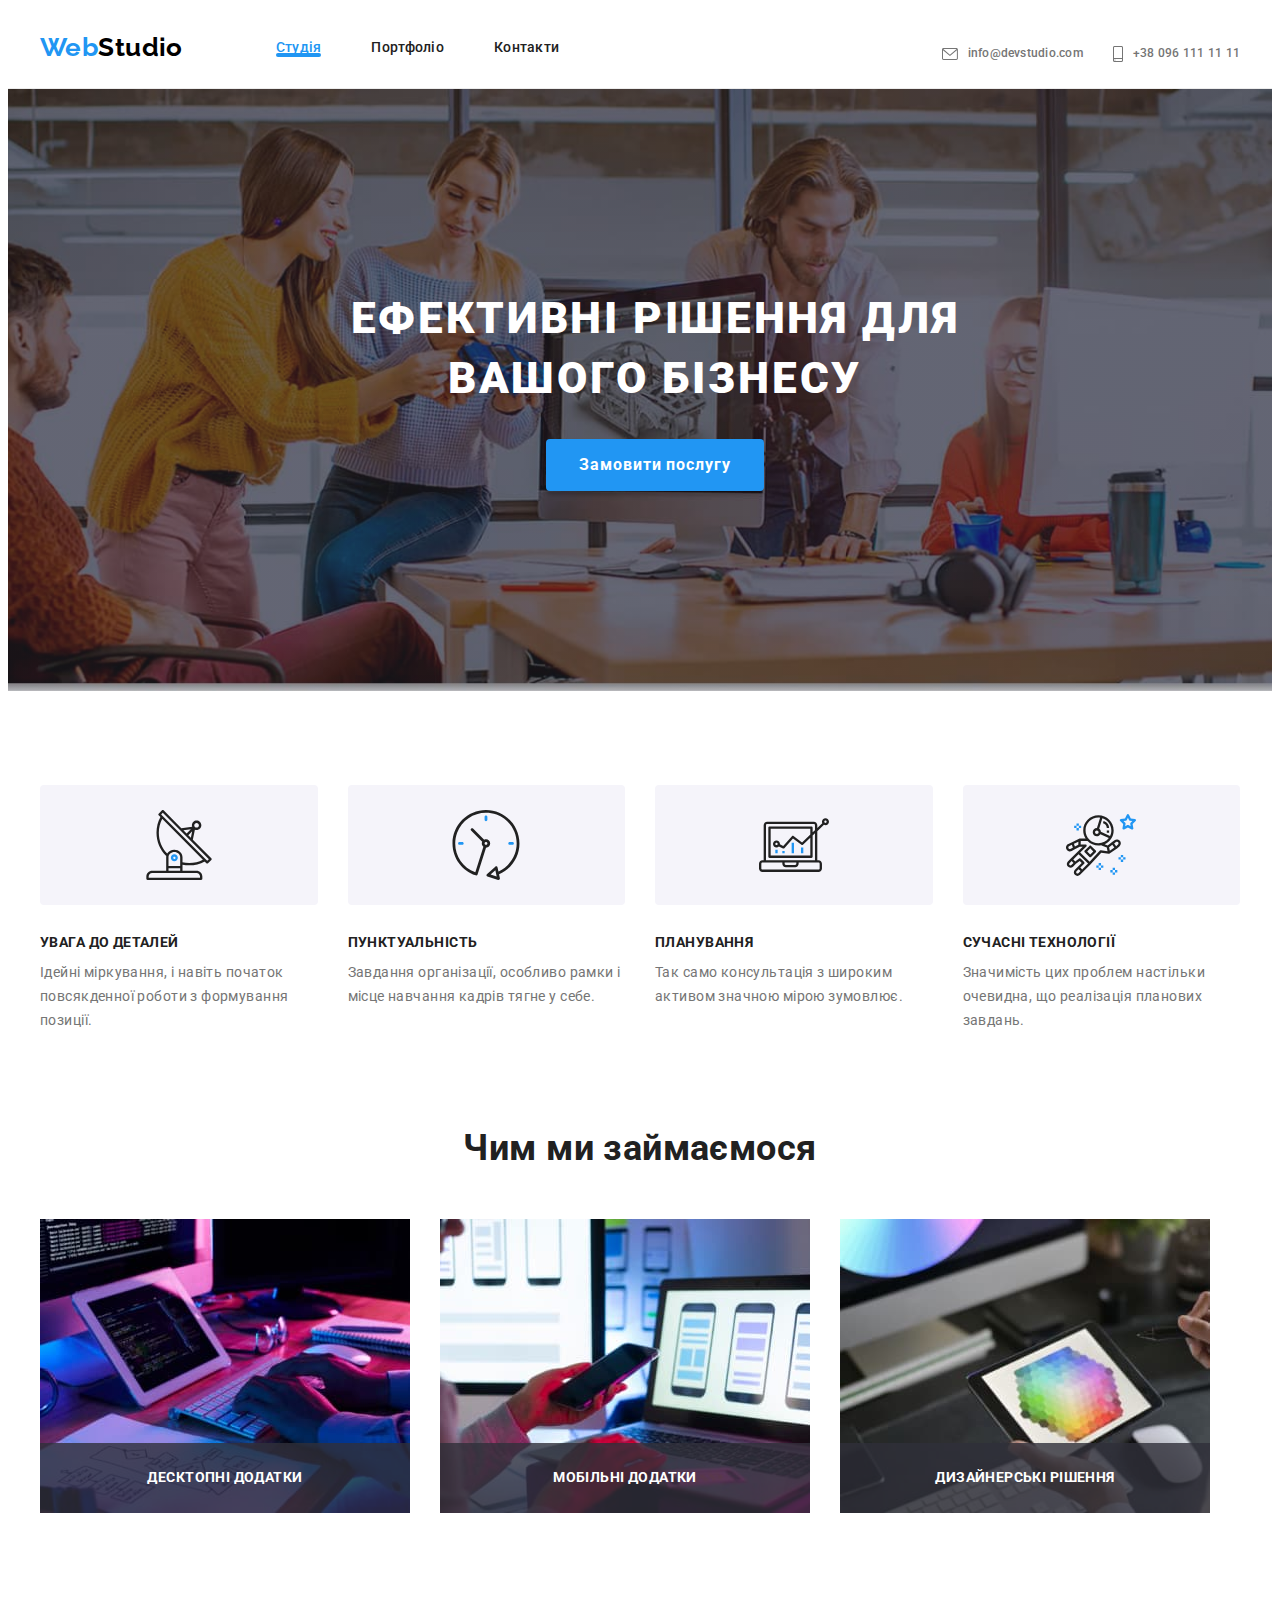
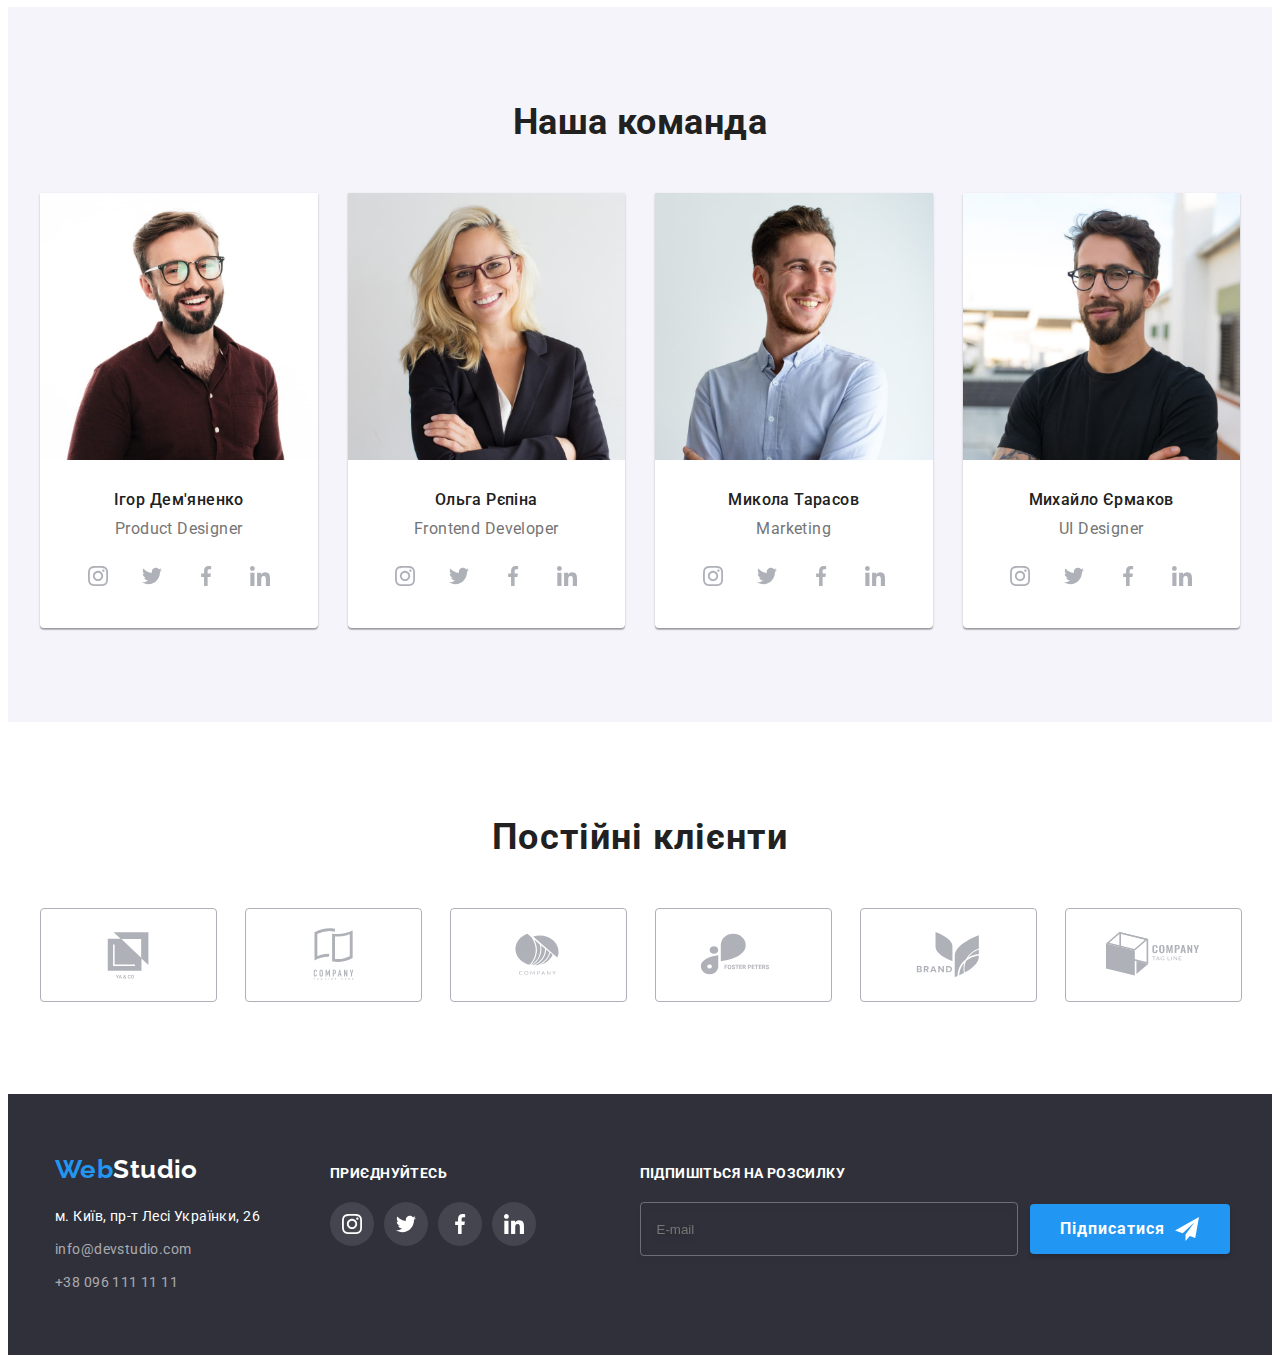
==== commit 8a613e32: "Додає виправлення" ====
--- a/index.html
+++ b/index.html
@@ -665,8 +665,10 @@
                   <use href="./images/icons.svg#icon-check"></use>
                 </svg>
               </span>
-              Погоджуюся з розсилкою та приймаю
-              <a class="check-link">Умови договору</a>
+              <div class="checkbox-wrap">
+                Погоджуюся з розсилкою та приймаю
+                <a class="check-link">Умови договору</a>
+              </div>
             </label>
           </div>
           <button type="submit" class="modal-btn">Відправити</button>
--- a/css/main.min.css
+++ b/css/main.min.css
@@ -1 +1 @@
-:root{--color-blue: #2196f3;--color-white: #ffffff;--color-title: #212121;--color-uptitle: #757575;--color-logo: #000000;--color-icon: #afb1b8;--transformation: cubic-bezier(0.4, 0, 0.2, 1)}h1,h2,h3,h4,h5,h6,p{margin:0}ul{list-style:none;margin:0;padding:0}img{display:block;max-width:100%;height:auto}.hide{border:0;clip:rect(1px, 1px, 1px, 1px);-webkit-clip-path:inset(50%);clip-path:inset(50%);height:1px;margin:-1px;overflow:hidden;padding:0;position:absolute;width:1px;word-wrap:normal !important}.container{width:100%;padding-left:15px;padding-right:15px;margin:0 auto}@media screen and (min-width: 480px){.container{max-width:480px}}@media screen and (min-width: 768px){.container{max-width:768px}}@media screen and (min-width: 1200px){.container{max-width:1200px}}body{font-family:"Roboto",sans-serif;font-size:14px;letter-spacing:.03em;color:var(--color-uptitle);background-color:#fff}.section{padding-top:60px;padding-bottom:60px}@media screen and (min-width: 1200px){.section{padding-top:94px;padding-bottom:94px}}.no-scroll{overflow:hidden}.backdrop{position:fixed;top:0;width:100%;height:100%;background-color:rgba(47,48,58,.4);-webkit-transition:opacity 400ms var(--transformation),visibility 300ms var(--transformation);transition:opacity 400ms var(--transformation),visibility 300ms var(--transformation)}.modal{width:450px;min-height:609px;background-color:var(--color-white);border-radius:4px;position:absolute;top:50%;left:50%;-webkit-transform:translate(-50%, -50%) rotate(0);transform:translate(-50%, -50%) rotate(0);-webkit-transition:border-radius 300ms var(--transformation),-webkit-transform 300ms var(--transformation);transition:border-radius 300ms var(--transformation),-webkit-transform 300ms var(--transformation);transition:transform 300ms var(--transformation),border-radius 300ms var(--transformation);transition:transform 300ms var(--transformation),border-radius 300ms var(--transformation),-webkit-transform 300ms var(--transformation);padding:40px}@media screen and (min-width: 1200px){.modal{width:528px;min-height:581px}}.backdrop.is-hidden .modal{-webkit-transform:translate(-50%, -50%) rotate(-90deg);transform:translate(-50%, -50%) rotate(-90deg);border-radius:50%}.modal-clouse{padding:0;position:absolute;display:-webkit-box;display:-ms-flexbox;display:flex;right:10px;top:10px;width:30px;height:30px;border:1px solid rgba(0,0,0,.1);border-radius:50%;cursor:pointer;-webkit-box-align:center;-ms-flex-align:center;align-items:center;-webkit-box-pack:center;-ms-flex-pack:center;justify-content:center;background-color:rgba(0,0,0,0)}.is-hidden{opacity:0;visibility:hidden;pointer-events:none}.modal-title{font-weight:700;font-size:20px;line-height:1.15;text-align:center;letter-spacing:.03em;color:var(--color-title);margin-bottom:12px}.input-label{display:block;font-size:12px;line-height:1.17;letter-spacing:.01em;color:var(--color-uptitle);margin-bottom:4px}.input-wrapper{position:relative;margin-bottom:10px}.modal-input{width:100%;height:40px;border:1px solid rgba(33,33,33,.2);border-radius:4px;background-color:rgba(0,0,0,0);padding-left:42px;outline:rgba(0,0,0,0)}.modal-input:focus{border-color:var(--color-blue)}.modal-input:focus+.input-icon{fill:var(--color-blue)}.input-icon{position:absolute;left:12px;-webkit-transform:translateY(50%);transform:translateY(50%)}.modal-coment{width:100%;height:120px;border:1px solid rgba(33,33,33,.2);border-radius:4px;resize:none;outline:rgba(0,0,0,0);margin-bottom:20px;padding:12px 16px}.modal-input::-webkit-input-placeholder{font-size:12px;line-height:1.17;letter-spacing:.01em;color:rgba(117,117,117,.5)}.modal-input::-moz-placeholder{font-size:12px;line-height:1.17;letter-spacing:.01em;color:rgba(117,117,117,.5)}.modal-input:-ms-input-placeholder{font-size:12px;line-height:1.17;letter-spacing:.01em;color:rgba(117,117,117,.5)}.modal-input::-ms-input-placeholder{font-size:12px;line-height:1.17;letter-spacing:.01em;color:rgba(117,117,117,.5)}.modal-input::placeholder{font-size:12px;line-height:1.17;letter-spacing:.01em;color:rgba(117,117,117,.5)}.modal-coment:focus{border-color:var(--color-blue)}.check-wrap{margin-bottom:30px}.check-text{font-weight:400;font-size:12px;line-height:1.1666666667;letter-spacing:.03em;color:var(--color-uptitle);display:-webkit-box;display:-ms-flexbox;display:flex;-webkit-box-align:center;-ms-flex-align:center;align-items:center;-webkit-box-pack:center;-ms-flex-pack:center;justify-content:center}@media screen and (min-width: 768px){.check-text{font-size:14px;line-height:1.7142857143}}.check-link{color:var(--color-blue);position:relative;padding-left:7px}.check-link::after{content:"";width:100%;height:1px;border-radius:2px;background-color:var(--color-blue);display:block;position:absolute;bottom:3px}.check-text span{width:16px;height:15px;border:2px solid var(--color-title);border-radius:2px;margin-right:7px;fill:rgba(0,0,0,0);display:-webkit-box;display:-ms-flexbox;display:flex;-webkit-box-align:center;-ms-flex-align:center;align-items:center;-webkit-box-pack:center;-ms-flex-pack:center;justify-content:center;-webkit-transition:fill 250ms var(--transformation),background-color 250ms var(--transformation),border-color 250ms var(--transformation);transition:fill 250ms var(--transformation),background-color 250ms var(--transformation),border-color 250ms var(--transformation)}.modal-check:checked+.check-text span{background-color:var(--color-blue);border:none;fill:var(--color-white)}.modal-check:focus+.check-text span{border-color:var(--color-blue)}.modal-btn{min-width:200px;height:50px;background-color:var(--color-blue);-webkit-box-shadow:0px 4px 4px rgba(0,0,0,.15);box-shadow:0px 4px 4px rgba(0,0,0,.15);border-radius:4px;color:var(--color-white);border:1px solid rgba(0,0,0,0);font-family:inherit;font-weight:700;font-size:16px;line-height:1.88;text-align:center;letter-spacing:.06em;outline:rgba(0,0,0,0);margin-left:85px}@media screen and (min-width: 768px){.modal-btn{margin-left:124px}}.header{border-bottom:1px solid #ececec}.header__container{display:-webkit-box;display:-ms-flexbox;display:flex}.navigation{margin-right:auto}@media screen and (min-width: 767px){.navigation{display:-webkit-box;display:-ms-flexbox;display:flex}}.logo{text-decoration:none;list-style:none;font-family:"Raleway";font-weight:700;font-size:24px;line-height:1.1666666667;color:var(--color-logo);margin-right:auto}@media screen and (min-width: 1200px){.logo{font-size:26px;line-height:1.1923076923}}.header__logo{padding-top:16px;padding-bottom:16px}@media screen and (min-width: 768px){.header__logo{padding-top:32px;margin-right:87px}}@media screen and (min-width: 1200px){.header__logo{padding-top:24px;padding-bottom:25px;margin-right:93px}}.logo span{color:var(--color-blue)}.menu-nav{list-style:none}@media screen and (max-width: 767px){.menu-nav{display:none}}@media screen and (min-width: 767px){.menu-nav{display:-webkit-box;display:-ms-flexbox;display:flex;-webkit-box-align:center;-ms-flex-align:center;align-items:center;-webkit-box-pack:center;-ms-flex-pack:center;justify-content:center;gap:50px;padding-top:32px;padding-bottom:32px}}.current::after{content:"";display:block;width:100%;height:4px;background-color:var(--color-blue);border-radius:2px;position:absolute;bottom:-1px}.menu{list-style:none}@media screen and (max-width: 767px){.menu{display:none}}@media screen and (min-width: 768px){.menu{padding-top:21px}}@media screen and (min-width: 1200px){.menu{display:-webkit-box;display:-ms-flexbox;display:flex;-webkit-box-orient:horizontal;-webkit-box-direction:normal;-ms-flex-direction:row;flex-direction:row;-webkit-box-align:center;-ms-flex-align:center;align-items:center;-webkit-box-pack:center;-ms-flex-pack:center;justify-content:center;gap:30px}}.menu-nav__link{text-decoration:none;display:-webkit-box;display:-ms-flexbox;display:flex;-webkit-box-align:center;-ms-flex-align:center;align-items:center;font-weight:500;font-size:14px;line-height:1.14;letter-spacing:.02em;color:var(--color-title);-webkit-transition:color 250ms var(--transformation);transition:color 250ms var(--transformation);position:relative}.menu__link{display:-webkit-box;display:-ms-flexbox;display:flex;-webkit-box-align:center;-ms-flex-align:center;align-items:center;font-weight:500;font-size:12px;line-height:1.17;letter-spacing:.02em;text-decoration:none;color:var(--color-title);-webkit-transition:color 250ms var(--transformation);transition:color 250ms var(--transformation);position:relative}@media screen and (min-width: 768px){.menu__item{margin-bottom:10px}}.current::after{content:"";display:block;width:100%;height:4px;background-color:var(--color-blue);border-radius:2px;position:absolute;bottom:-1px}.current{color:var(--color-blue)}.menu__color{color:var(--color-uptitle)}.menu__link:hover,.menu__link:focus{color:var(--color-blue)}.menu-nav__link:hover,.menu-nav__link:focus{color:var(--color-blue)}.menu__img{margin-right:10px;fill:currentColor}.menu-mobile{position:fixed;top:0;left:0;z-index:1;width:100vw;height:100vh;background-color:#fff;padding-left:40px;padding-top:48px;padding-bottom:48px}.menu-mobile>.container{height:100%;display:-webkit-box;display:-ms-flexbox;display:flex;-webkit-box-orient:vertical;-webkit-box-direction:normal;-ms-flex-direction:column;flex-direction:column;-webkit-box-pack:justify;-ms-flex-pack:justify;justify-content:space-between}@media screen and (min-width: 768px){.menu-mobile{display:none}}.menu-open-btn{width:40px;height:40px;border:1px solid rgba(0,0,0,0);cursor:pointer;background-color:rgba(0,0,0,0);display:-webkit-box;display:-ms-flexbox;display:flex;-webkit-box-align:center;-ms-flex-align:center;align-items:center;-webkit-box-pack:center;-ms-flex-pack:center;justify-content:center}@media screen and (min-width: 768px){.menu-open-btn{display:none}}.menu-close-btn{position:absolute;top:10px;right:15px;width:40px;height:40px;border:1px solid rgba(0,0,0,0);cursor:pointer;background-color:rgba(0,0,0,0);display:-webkit-box;display:-ms-flexbox;display:flex;-webkit-box-align:center;-ms-flex-align:center;align-items:center;-webkit-box-pack:center;-ms-flex-pack:center;justify-content:center;margin-left:auto}.menu-mob{margin-bottom:auto}.menu-mob__item:not(:last-child){margin-bottom:32px}.menu-mob__link{font-weight:500;font-size:40px;line-height:1.175;letter-spacing:.02em;color:#212121;text-decoration:none}.menu-mob__link:hover,.menu-mob__link:focus{color:var(--color-blue)}.cont-div{margin-top:auto}.cont-mob{margin-bottom:64px}.cont-mob__item:not(:last-child){margin-bottom:32px}.cont-mob__link{font-weight:500;font-size:24px;line-height:1.1666666667;letter-spacing:.02em;color:#757575;text-decoration:none}.cont-mob__link:hover,.cont-mob__link:focus{color:var(--color-blue)}.mob-soc{display:-webkit-box;display:-ms-flexbox;display:flex;gap:20px;position:relative}.mob-soc-link{font-weight:500;font-size:18px;line-height:1.2222222222;letter-spacing:.02em;color:var(--color-blue);text-decoration:none}.mob-soc-item:not(:last-child)::after{content:"";position:absolute;width:22px;height:1px;background-color:rgba(33,33,33,.2);-webkit-transform:rotate(90deg);transform:rotate(90deg);bottom:10px}.current{color:var(--color-blue)}.hero{background-color:#505158;background-image:-webkit-gradient(linear, left top, left bottom, from(rgba(47, 48, 58, 0.4)), to(rgba(47, 48, 58, 0.4))),url(../../images/Header-mob.jpg);background-image:linear-gradient(rgba(47, 48, 58, 0.4), rgba(47, 48, 58, 0.4)),url(../../images/Header-mob.jpg);background-repeat:no-repeat;background-position:center;background-size:cover;text-align:center;padding:118px 60px}@media(min-device-pixel-ratio: 2),(-webkit-min-device-pixel-ratio: 2),(min-resolution: 192dpi),(min-resolution: 2dppx){.hero{background-image:-webkit-gradient(linear, left top, left bottom, from(rgba(47, 48, 58, 0.4)), to(rgba(47, 48, 58, 0.4))),url(../../images/Header-mob-2x.jpg);background-image:linear-gradient(rgba(47, 48, 58, 0.4), rgba(47, 48, 58, 0.4)),url(../../images/Header-mob-2x.jpg)}}@media screen and (min-width: 480){.hero{background-image:-webkit-gradient(linear, left top, left bottom, from(rgba(47, 48, 58, 0.4)), to(rgba(47, 48, 58, 0.4))),url(../../images/header-tab.jpg);background-image:linear-gradient(rgba(47, 48, 58, 0.4), rgba(47, 48, 58, 0.4)),url(../../images/header-tab.jpg)}}@media screen and (min-width: 480)and (min-device-pixel-ratio: 2),screen and (min-width: 480)and (-webkit-min-device-pixel-ratio: 2),screen and (min-width: 480)and (min-resolution: 192dpi),screen and (min-width: 480)and (min-resolution: 2dppx){.hero{background-image:-webkit-gradient(linear, left top, left bottom, from(rgba(47, 48, 58, 0.4)), to(rgba(47, 48, 58, 0.4))),url(../../images/Header-tab-2x.jpg);background-image:linear-gradient(rgba(47, 48, 58, 0.4), rgba(47, 48, 58, 0.4)),url(../../images/Header-tab-2x.jpg)}}@media screen and (min-width: 768px){.hero{padding:118px 204px;background-image:-webkit-gradient(linear, left top, left bottom, from(rgba(47, 48, 58, 0.4)), to(rgba(47, 48, 58, 0.4))),url(../../images/comand.jpg);background-image:linear-gradient(rgba(47, 48, 58, 0.4), rgba(47, 48, 58, 0.4)),url(../../images/comand.jpg)}}@media screen and (min-width: 768px)and (min-device-pixel-ratio: 2),screen and (min-width: 768px)and (-webkit-min-device-pixel-ratio: 2),screen and (min-width: 768px)and (min-resolution: 192dpi),screen and (min-width: 768px)and (min-resolution: 2dppx){.hero{background-image:-webkit-gradient(linear, left top, left bottom, from(rgba(47, 48, 58, 0.4)), to(rgba(47, 48, 58, 0.4))),url(../../images/comand-2x.jpg);background-image:linear-gradient(rgba(47, 48, 58, 0.4), rgba(47, 48, 58, 0.4)),url(../../images/comand-2x.jpg)}}@media screen and (min-width: 1200px){.hero{padding-top:200px;padding-bottom:200px}}.hero__title{margin:auto;margin-bottom:30px;max-width:696px;font-weight:900;font-size:26px;line-height:1.62;letter-spacing:.06em;color:var(--color-white);text-transform:uppercase}@media screen and (min-width: 1200px){.hero__title{font-size:44px;line-height:1.36}}.hero__btn{display:inline-block;min-width:216px;border-radius:4px;border:1px solid rgba(0,0,0,0);-webkit-box-shadow:0px 4px 4px rgba(0,0,0,.25);box-shadow:0px 4px 4px rgba(0,0,0,.25);padding:10px 32px;font-family:inherit;font-weight:700;font-size:16px;line-height:1.88;text-align:center;letter-spacing:.06em;cursor:pointer;background-color:var(--color-blue);color:var(--color-white)}.benefits{display:block}.benefits__list{display:-webkit-box;display:-ms-flexbox;display:flex;-ms-flex-wrap:wrap;flex-wrap:wrap;gap:30px}.benefits__item{width:100%}@media screen and (min-width: 768px){.benefits__item{width:calc((100% - 30px)/2)}}@media screen and (min-width: 1200px){.benefits__item{width:calc((100% - 90px)/4)}}.benefits__block{width:100%;height:120px;background-color:#f5f4fa;border-radius:4px;-webkit-box-align:center;-ms-flex-align:center;align-items:center;-webkit-box-pack:center;-ms-flex-pack:center;justify-content:center;display:-webkit-box;display:-ms-flexbox;display:flex;gap:30px;margin-bottom:30px}.benefits__title{font-size:14px;margin-bottom:10px;font-weight:700;line-height:1.14;color:var(--color-title)}@media screen and (max-width: 767px){.benefits__title{text-align:center}}.benefits__uptitle{line-height:1.71}.work{padding-top:0}@media screen and (max-width: 1199px){.work{display:none}}.work__title{margin-bottom:50px;font-weight:700;font-size:36px;line-height:1.17;text-align:center;color:var(--color-title)}.work__list{display:-webkit-box;display:-ms-flexbox;display:flex;gap:30px}.wrap{position:relative}.wrap__text{position:absolute;background-color:rgba(47,48,58,.8);height:70px;width:100%;bottom:0;font-weight:700;font-size:14px;line-height:1.14;letter-spacing:.03em;text-transform:uppercase;color:var(--color-white);display:-webkit-box;display:-ms-flexbox;display:flex;-webkit-box-align:center;-ms-flex-align:center;align-items:center;-webkit-box-pack:center;-ms-flex-pack:center;justify-content:center}.team{background-color:#f5f4fa}.team-title{margin-bottom:30px;font-weight:700;font-size:36px;line-height:1.17;text-align:center;color:var(--color-title)}@media screen and (min-width: 1200px){.team-title{margin-bottom:50px}}.team-list{display:-webkit-box;display:-ms-flexbox;display:flex;-ms-flex-wrap:wrap;flex-wrap:wrap;gap:30px}.team-border{padding-top:30px;padding-bottom:24px}@media screen and (min-width: 1200px){.team-border{padding-bottom:30px}}.team-item{border-radius:4px;width:100%;border-radius:0px 0px 4px 4px;background:#fff;-webkit-box-shadow:0px 1px 3px rgba(0,0,0,.12),0px 1px 1px rgba(0,0,0,.14),0px 2px 1px rgba(0,0,0,.2);box-shadow:0px 1px 3px rgba(0,0,0,.12),0px 1px 1px rgba(0,0,0,.14),0px 2px 1px rgba(0,0,0,.2)}@media screen and (min-width: 768px){.team-item{width:calc((100% - 30px)/2)}}@media screen and (min-width: 1200px){.team-item{width:calc((100% - 90px)/4)}}.team-item-title{margin-bottom:10px;font-weight:500;font-size:16px;line-height:1.19;text-align:center;color:var(--color-title)}.team-item-uptitle{margin-bottom:16px;font-size:16px;line-height:1.19;text-align:center}.team-soc-list{display:-webkit-box;display:-ms-flexbox;display:flex;-webkit-box-align:center;-ms-flex-align:center;align-items:center;-webkit-box-pack:center;-ms-flex-pack:center;justify-content:center;gap:10px}.team-soc-item{width:44px;height:44px}.team-soc-link{weight:100%;height:100%;border-radius:50%;display:-webkit-box;display:-ms-flexbox;display:flex;-webkit-box-align:center;-ms-flex-align:center;align-items:center;-webkit-box-pack:center;-ms-flex-pack:center;justify-content:center;fill:var(--color-icon);-webkit-transition:fill 250ms var(--transformation),background-color 250ms var(--transformation);transition:fill 250ms var(--transformation),background-color 250ms var(--transformation)}.team-soc-link:hover,.team-soc-link:focus{background-color:var(--color-blue);fill:var(--color-white)}.client-title{margin-bottom:30px;font-weight:700;font-size:28px;line-height:1.18;text-align:center;letter-spacing:.03em;color:var(--color-title)}@media screen and (min-width: 1200px){.client-title{font-size:36px;line-height:1.17;margin-bottom:50px}}.client-list{display:-webkit-box;display:-ms-flexbox;display:flex;-ms-flex-wrap:wrap;flex-wrap:wrap;-webkit-box-align:center;-ms-flex-align:center;align-items:center;-webkit-box-pack:center;-ms-flex-pack:center;justify-content:center;gap:30px}.client-item{width:calc((100% - 30px)/2);height:92px}@media screen and (min-width: 768px){.client-item{width:calc((100% - 60px)/3)}}@media screen and (min-width: 1200px){.client-item{width:calc((100% - 150px)/6)}}.client-link{width:100%;height:100%;border-radius:4px;border:1px solid #afb1b8;display:-webkit-box;display:-ms-flexbox;display:flex;-webkit-box-align:center;-ms-flex-align:center;align-items:center;-webkit-box-pack:center;-ms-flex-pack:center;justify-content:center;fill:var(--color-icon);-webkit-transition:fill 250ms var(--transformation),border 250ms var(--transformation);transition:fill 250ms var(--transformation),border 250ms var(--transformation)}.client-link:hover,.client-link:focus{border:1px solid var(--color-blue);fill:var(--color-blue)}.contacts-container{display:-webkit-box;display:-ms-flexbox;display:flex;-webkit-box-align:baseline;-ms-flex-align:baseline;align-items:baseline;-ms-flex-wrap:wrap;flex-wrap:wrap}@media screen and (max-width: 767px){.contacts-container{-webkit-box-orient:vertical;-webkit-box-direction:normal;-ms-flex-direction:column;flex-direction:column}}@media screen and (min-width: 1200px){.contacts-container{-ms-flex-wrap:nowrap;flex-wrap:nowrap;margin:0 auto}}.contacts{background-color:#2f303a;padding-top:60px;padding-bottom:60px}.logo-contacts{color:var(--color-white);margin-bottom:20px;display:block}@media screen and (max-width: 1199px){.logo-contacts{text-align:center;margin:auto}}.contacts-adress{font-style:normal}@media screen and (max-width: 1199px){.contacts-adress{margin-left:auto;margin-right:auto}}@media screen and (min-width: 1200px){.contacts-adress{margin-left:15px}}@media screen and (max-width: 1199px){.contacts-list{text-align:center}}.contacts-item{margin-bottom:9px}.contacts-item:last-child{margin-bottom:0}.contacts-link{line-height:1.71;text-decoration:none;color:rgba(255,255,255,.6);-webkit-transition:color 250ms var(--transformation);transition:color 250ms var(--transformation)}.contacts-link:hover,.contacts-link:focus{color:var(--color-blue)}.contacts-link-color{color:var(--color-white)}.footer-conteiner{margin:60px auto}@media screen and (min-width: 768px){.footer-conteiner{margin-left:165px}}@media screen and (min-width: 1200px){.footer-conteiner{margin-left:70px}}.footer-text{margin-bottom:20px;font-weight:700;font-size:14px;line-height:1.14;letter-spacing:.03em;text-transform:uppercase;color:var(--color-white)}.footer-soc-list{display:-webkit-box;display:-ms-flexbox;display:flex;gap:10px}.footer-soc-item{width:44px;height:44px}.footer-soc-link{width:100%;height:100%;border-radius:50px;fill:var(--color-white);display:-webkit-box;display:-ms-flexbox;display:flex;-webkit-box-align:center;-ms-flex-align:center;align-items:center;-webkit-box-pack:center;-ms-flex-pack:center;justify-content:center;background-color:rgba(255,255,255,.1);-webkit-transition:background-color 250ms var(--transformation);transition:background-color 250ms var(--transformation)}.footer-soc-link:hover,.footer-soc-link:focus{background-color:var(--color-blue)}.footer-field{margin:0 auto}@media screen and (min-width: 768px){.footer-field{margin:0 auto}}@media screen and (min-width: 1200px){.footer-field{margin-left:93px}}.footer-text{font-weight:700;font-size:14px;line-height:1.14;letter-spacing:.03em;text-transform:uppercase;color:var(--color-white);margin-bottom:20px}@media screen and (max-width: 1199px){.footer-text{text-align:center}}.footer-form{display:-webkit-box;display:-ms-flexbox;display:flex;-webkit-box-align:center;-ms-flex-align:center;align-items:center;-webkit-box-pack:center;-ms-flex-pack:center;justify-content:center;-ms-flex-wrap:wrap;flex-wrap:wrap;margin-left:15px;-webkit-box-orient:vertical;-webkit-box-direction:normal;-ms-flex-direction:column;flex-direction:column}@media screen and (min-width: 1200px){.footer-form{-webkit-box-orient:horizontal;-webkit-box-direction:normal;-ms-flex-direction:row;flex-direction:row;-ms-flex-wrap:nowrap;flex-wrap:nowrap;margin-left:0;-webkit-box-align:baseline;-ms-flex-align:baseline;align-items:baseline}}.footer-reset{height:50px;border:1px solid rgba(255,255,255,.3);-webkit-filter:drop-shadow(0px 4px 4px rgba(0, 0, 0, 0.15));filter:drop-shadow(0px 4px 4px rgba(0, 0, 0, 0.15));border-radius:4px;margin-right:12px;background-color:rgba(0,0,0,0);padding-left:16px;color:var(--color-white);margin-bottom:20px}@media screen and (min-width: 480px){.footer-reset{width:450px}}@media screen and (min-width: 1200px){.footer-reset{width:358px}}.foter-reset::-webkit-input-placeholder{font-size:16px;line-height:1.25;letter-spacing:.03em;color:rgba(255,255,255,.6)}.foter-reset::-moz-placeholder{font-size:16px;line-height:1.25;letter-spacing:.03em;color:rgba(255,255,255,.6)}.foter-reset:-ms-input-placeholder{font-size:16px;line-height:1.25;letter-spacing:.03em;color:rgba(255,255,255,.6)}.foter-reset::-ms-input-placeholder{font-size:16px;line-height:1.25;letter-spacing:.03em;color:rgba(255,255,255,.6)}.foter-reset::placeholder{font-size:16px;line-height:1.25;letter-spacing:.03em;color:rgba(255,255,255,.6)}.footer-btn{min-width:200px;height:50px;border-radius:4px;background-color:var(--color-blue);border:1px solid rgba(0,0,0,0);cursor:pointer;-webkit-box-shadow:0px 4px 4px rgba(0,0,0,.15);box-shadow:0px 4px 4px rgba(0,0,0,.15);font-family:inherit;font-weight:700;font-size:16px;line-height:1.88;text-align:center;letter-spacing:.06em;color:var(--color-white);padding:10px 28px;display:-webkit-box;display:-ms-flexbox;display:flex;-webkit-box-align:center;-ms-flex-align:center;align-items:center;-webkit-box-pack:center;-ms-flex-pack:center;justify-content:center}.footer-form-icon{margin-left:10px}.examples{display:block}.examples-container{display:-webkit-box;display:-ms-flexbox;display:flex;gap:8px;-webkit-box-pack:center;-ms-flex-pack:center;justify-content:center;margin-bottom:50px}.examples-photo{display:-webkit-box;display:-ms-flexbox;display:flex;-ms-flex-wrap:wrap;flex-wrap:wrap;gap:30px}.examples-btn{display:inline-block;display:-webkit-box;display:-ms-flexbox;display:flex;padding:6px 22px;border-radius:4px;border:1px solid rgba(0,0,0,0);font-family:inherit;font-weight:500;font-size:16px;line-height:1.62;text-align:center;cursor:pointer;color:var(--color-title);-webkit-transition:color 250ms var(--transformation),background-color 250ms var(--transformation),-webkit-box-shadow 250ms var(--transformation);transition:color 250ms var(--transformation),background-color 250ms var(--transformation),-webkit-box-shadow 250ms var(--transformation);transition:color 250ms var(--transformation),background-color 250ms var(--transformation),box-shadow 250ms var(--transformation);transition:color 250ms var(--transformation),background-color 250ms var(--transformation),box-shadow 250ms var(--transformation),-webkit-box-shadow 250ms var(--transformation)}.examples-btn:hover,.examples-btn:focus{background-color:var(--color-blue);color:var(--color-white);-webkit-box-shadow:0px 3px 1px rgba(0,0,0,.1),0px 1px 2px rgba(0,0,0,.08),0px 2px 2px rgba(0,0,0,.12);box-shadow:0px 3px 1px rgba(0,0,0,.1),0px 1px 2px rgba(0,0,0,.08),0px 2px 2px rgba(0,0,0,.12)}.examples-item{-ms-flex-preferred-size:370px;flex-basis:370px;border-left:1px solid #eee;border-right:1px solid #eee;border-bottom:1px solid #eee}.examples-link{display:block;text-decoration:none;-webkit-transition:-webkit-box-shadow 250ms var(--transformation);transition:-webkit-box-shadow 250ms var(--transformation);transition:box-shadow 250ms var(--transformation);transition:box-shadow 250ms var(--transformation), -webkit-box-shadow 250ms var(--transformation)}.examples-link:hover,.examples-link:focus{-webkit-box-shadow:0px 1px 1px rgba(0,0,0,.12),0px 4px 4px rgba(0,0,0,.06),1px 4px 6px rgba(0,0,0,.16);box-shadow:0px 1px 1px rgba(0,0,0,.12),0px 4px 4px rgba(0,0,0,.06),1px 4px 6px rgba(0,0,0,.16)}.examples-top-wrap{position:relative;overflow:hidden}.examples-item:hover .examples-top-text{-webkit-transform:translateY(0);transform:translateY(0)}.examples-top-text{position:absolute;background-color:rgba(33,150,243,.9);color:var(--color-white);top:0;height:100%;font-size:18px;line-height:1.56;padding:63px 24px;-webkit-transform:translateY(100%);transform:translateY(100%);-webkit-transition:-webkit-transform 250ms var(--transformation);transition:-webkit-transform 250ms var(--transformation);transition:transform 250ms var(--transformation);transition:transform 250ms var(--transformation), -webkit-transform 250ms var(--transformation);overflow:auto}.examples-text{padding:20px 24px}.examples-title{margin-bottom:4px;font-weight:700;font-size:18px;line-height:2;letter-spacing:.06em;color:var(--color-title)}.examples-uptitle{font-size:16px;line-height:1.88;color:var(--color-uptitle)}/*# sourceMappingURL=main.min.css.map */+:root{--color-blue: #2196f3;--color-white: #ffffff;--color-title: #212121;--color-uptitle: #757575;--color-logo: #000000;--color-icon: #afb1b8;--transformation: cubic-bezier(0.4, 0, 0.2, 1)}h1,h2,h3,h4,h5,h6,p{margin:0}ul{list-style:none;margin:0;padding:0}img{display:block;max-width:100%;height:auto}.hide{border:0;clip:rect(1px, 1px, 1px, 1px);-webkit-clip-path:inset(50%);clip-path:inset(50%);height:1px;margin:-1px;overflow:hidden;padding:0;position:absolute;width:1px;word-wrap:normal !important}.container{width:100%;padding-left:15px;padding-right:15px;margin:0 auto}@media screen and (min-width: 480px){.container{max-width:480px}}@media screen and (min-width: 768px){.container{max-width:768px}}@media screen and (min-width: 1200px){.container{max-width:1200px}}body{font-family:"Roboto",sans-serif;font-size:14px;letter-spacing:.03em;color:var(--color-uptitle);background-color:#fff}.section{padding-top:60px;padding-bottom:60px}@media screen and (min-width: 1200px){.section{padding-top:94px;padding-bottom:94px}}.no-scroll{overflow:hidden}.backdrop{position:fixed;top:0;width:100%;height:100%;background-color:rgba(47,48,58,.4);-webkit-transition:opacity 400ms var(--transformation),visibility 300ms var(--transformation);transition:opacity 400ms var(--transformation),visibility 300ms var(--transformation)}.modal{width:100%;min-height:609px;background-color:var(--color-white);border-radius:4px;position:absolute;top:50%;left:50%;-webkit-transform:translate(-50%, -50%) rotate(0);transform:translate(-50%, -50%) rotate(0);-webkit-transition:border-radius 300ms var(--transformation),-webkit-transform 300ms var(--transformation);transition:border-radius 300ms var(--transformation),-webkit-transform 300ms var(--transformation);transition:transform 300ms var(--transformation),border-radius 300ms var(--transformation);transition:transform 300ms var(--transformation),border-radius 300ms var(--transformation),-webkit-transform 300ms var(--transformation);padding:40px}@media screen and (min-width: 480px){.modal{width:450px}}@media screen and (min-width: 1200px){.modal{width:528px;min-height:581px}}.backdrop.is-hidden .modal{-webkit-transform:translate(-50%, -50%) rotate(-90deg);transform:translate(-50%, -50%) rotate(-90deg);border-radius:50%}.modal-clouse{padding:0;position:absolute;display:-webkit-box;display:-ms-flexbox;display:flex;right:10px;top:10px;width:30px;height:30px;border:1px solid rgba(0,0,0,.1);border-radius:50%;cursor:pointer;-webkit-box-align:center;-ms-flex-align:center;align-items:center;-webkit-box-pack:center;-ms-flex-pack:center;justify-content:center;background-color:rgba(0,0,0,0)}.is-hidden{opacity:0;visibility:hidden;pointer-events:none}.modal-title{font-weight:700;font-size:20px;line-height:1.15;text-align:center;letter-spacing:.03em;color:var(--color-title);margin-bottom:12px}.input-label{display:block;font-size:12px;line-height:1.17;letter-spacing:.01em;color:var(--color-uptitle);margin-bottom:4px}.input-wrapper{position:relative;margin-bottom:10px}.modal-input{width:100%;height:40px;border:1px solid rgba(33,33,33,.2);border-radius:4px;background-color:rgba(0,0,0,0);padding-left:42px;outline:rgba(0,0,0,0)}.modal-input:focus{border-color:var(--color-blue)}.modal-input:focus+.input-icon{fill:var(--color-blue)}.input-icon{position:absolute;left:12px;-webkit-transform:translateY(50%);transform:translateY(50%)}.modal-coment{width:100%;height:120px;border:1px solid rgba(33,33,33,.2);border-radius:4px;resize:none;outline:rgba(0,0,0,0);margin-bottom:20px;padding:12px 16px}.modal-input::-webkit-input-placeholder{font-size:12px;line-height:1.17;letter-spacing:.01em;color:rgba(117,117,117,.5)}.modal-input::-moz-placeholder{font-size:12px;line-height:1.17;letter-spacing:.01em;color:rgba(117,117,117,.5)}.modal-input:-ms-input-placeholder{font-size:12px;line-height:1.17;letter-spacing:.01em;color:rgba(117,117,117,.5)}.modal-input::-ms-input-placeholder{font-size:12px;line-height:1.17;letter-spacing:.01em;color:rgba(117,117,117,.5)}.modal-input::placeholder{font-size:12px;line-height:1.17;letter-spacing:.01em;color:rgba(117,117,117,.5)}.modal-coment:focus{border-color:var(--color-blue)}.check-wrap{margin-bottom:30px}.check-text{font-weight:400;font-size:12px;line-height:1.1666666667;letter-spacing:.03em;color:var(--color-uptitle);display:-webkit-box;display:-ms-flexbox;display:flex;-webkit-box-align:center;-ms-flex-align:center;align-items:center;-webkit-box-pack:center;-ms-flex-pack:center;justify-content:center}@media screen and (min-width: 768px){.check-text{font-size:14px;line-height:1.7142857143}}.check-link{color:var(--color-blue);position:relative;padding-left:7px}.check-link::after{content:"";width:100%;height:1px;border-radius:2px;background-color:var(--color-blue);display:block;position:absolute;bottom:3px}.check-text span{width:16px;height:15px;border:2px solid var(--color-title);border-radius:2px;margin-right:7px;fill:rgba(0,0,0,0);display:-webkit-box;display:-ms-flexbox;display:flex;-webkit-box-align:center;-ms-flex-align:center;align-items:center;-webkit-box-pack:center;-ms-flex-pack:center;justify-content:center;-webkit-transition:fill 250ms var(--transformation),background-color 250ms var(--transformation),border-color 250ms var(--transformation);transition:fill 250ms var(--transformation),background-color 250ms var(--transformation),border-color 250ms var(--transformation)}.modal-check:checked+.check-text span{background-color:var(--color-blue);border:none;fill:var(--color-white)}.modal-check:focus+.check-text span{border-color:var(--color-blue)}.modal-btn{min-width:200px;height:50px;background-color:var(--color-blue);-webkit-box-shadow:0px 4px 4px rgba(0,0,0,.15);box-shadow:0px 4px 4px rgba(0,0,0,.15);border-radius:4px;color:var(--color-white);border:1px solid rgba(0,0,0,0);font-family:inherit;font-weight:700;font-size:16px;line-height:1.88;text-align:center;letter-spacing:.06em;outline:rgba(0,0,0,0);display:block;margin:0 auto}@media screen and (min-width: 480px){.modal-btn{margin-left:85px}}@media screen and (min-width: 768px){.modal-btn{margin-left:124px}}.checkbox-wrap{display:-webkit-box;display:-ms-flexbox;display:flex;-ms-flex-wrap:wrap;flex-wrap:wrap}.header{border-bottom:1px solid #ececec}.header__container{display:-webkit-box;display:-ms-flexbox;display:flex}.navigation{margin-right:auto}@media screen and (min-width: 767px){.navigation{display:-webkit-box;display:-ms-flexbox;display:flex}}.logo{text-decoration:none;list-style:none;font-family:"Raleway";font-weight:700;font-size:24px;line-height:1.1666666667;color:var(--color-logo);margin-right:auto}@media screen and (min-width: 1200px){.logo{font-size:26px;line-height:1.1923076923}}.header__logo{padding-top:16px;padding-bottom:16px}@media screen and (min-width: 768px){.header__logo{padding-top:32px;margin-right:87px}}@media screen and (min-width: 1200px){.header__logo{padding-top:24px;padding-bottom:25px;margin-right:93px}}.logo span{color:var(--color-blue)}.menu-nav{list-style:none}@media screen and (max-width: 767px){.menu-nav{display:none}}@media screen and (min-width: 767px){.menu-nav{display:-webkit-box;display:-ms-flexbox;display:flex;-webkit-box-align:center;-ms-flex-align:center;align-items:center;-webkit-box-pack:center;-ms-flex-pack:center;justify-content:center;gap:50px;padding-top:32px;padding-bottom:32px}}.current::after{content:"";display:block;width:100%;height:4px;background-color:var(--color-blue);border-radius:2px;position:absolute;bottom:-1px}.menu{list-style:none}@media screen and (max-width: 767px){.menu{display:none}}@media screen and (min-width: 768px){.menu{padding-top:21px}}@media screen and (min-width: 1200px){.menu{display:-webkit-box;display:-ms-flexbox;display:flex;-webkit-box-orient:horizontal;-webkit-box-direction:normal;-ms-flex-direction:row;flex-direction:row;-webkit-box-align:center;-ms-flex-align:center;align-items:center;-webkit-box-pack:center;-ms-flex-pack:center;justify-content:center;gap:30px}}.menu-nav__link{text-decoration:none;display:-webkit-box;display:-ms-flexbox;display:flex;-webkit-box-align:center;-ms-flex-align:center;align-items:center;font-weight:500;font-size:14px;line-height:1.14;letter-spacing:.02em;color:var(--color-title);-webkit-transition:color 250ms var(--transformation);transition:color 250ms var(--transformation);position:relative}.menu__link{display:-webkit-box;display:-ms-flexbox;display:flex;-webkit-box-align:center;-ms-flex-align:center;align-items:center;font-weight:500;font-size:12px;line-height:1.17;letter-spacing:.02em;text-decoration:none;color:var(--color-title);-webkit-transition:color 250ms var(--transformation);transition:color 250ms var(--transformation);position:relative}@media screen and (min-width: 768px){.menu__item{margin-bottom:10px}}.current::after{content:"";display:block;width:100%;height:4px;background-color:var(--color-blue);border-radius:2px;position:absolute;bottom:-1px}.current{color:var(--color-blue)}.menu__color{color:var(--color-uptitle)}.menu__link:hover,.menu__link:focus{color:var(--color-blue)}.menu-nav__link:hover,.menu-nav__link:focus{color:var(--color-blue)}.menu__img{margin-right:10px;fill:currentColor}.menu-mobile{position:fixed;top:0;left:0;z-index:1;width:100vw;height:100vh;background-color:#fff;padding-left:40px;padding-top:48px;padding-bottom:48px}.menu-mobile>.container{height:100%;display:-webkit-box;display:-ms-flexbox;display:flex;-webkit-box-orient:vertical;-webkit-box-direction:normal;-ms-flex-direction:column;flex-direction:column;-webkit-box-pack:justify;-ms-flex-pack:justify;justify-content:space-between}@media screen and (min-width: 768px){.menu-mobile{display:none}}.menu-open-btn{width:40px;height:40px;border:1px solid rgba(0,0,0,0);cursor:pointer;background-color:rgba(0,0,0,0);display:-webkit-box;display:-ms-flexbox;display:flex;-webkit-box-align:center;-ms-flex-align:center;align-items:center;-webkit-box-pack:center;-ms-flex-pack:center;justify-content:center;position:absolute;top:10px;right:15px}@media screen and (min-width: 768px){.menu-open-btn{display:none}}.menu-close-btn{position:absolute;top:10px;right:15px;width:40px;height:40px;border:1px solid rgba(0,0,0,0);cursor:pointer;background-color:rgba(0,0,0,0);display:-webkit-box;display:-ms-flexbox;display:flex;-webkit-box-align:center;-ms-flex-align:center;align-items:center;-webkit-box-pack:center;-ms-flex-pack:center;justify-content:center;margin-left:auto}.menu-mob{margin-bottom:auto}.menu-mob__item:not(:last-child){margin-bottom:32px}.menu-mob__link{font-weight:500;font-size:40px;line-height:1.175;letter-spacing:.02em;color:#212121;text-decoration:none}.menu-mob__link:hover,.menu-mob__link:focus{color:var(--color-blue)}.cont-div{margin-top:auto}.cont-mob{margin-bottom:64px}.cont-mob__item:not(:last-child){margin-bottom:32px}.cont-mob__link{font-weight:500;font-size:24px;line-height:1.1666666667;letter-spacing:.02em;color:#757575;text-decoration:none}.cont-mob__link:hover,.cont-mob__link:focus{color:var(--color-blue)}.mob-soc{display:-webkit-box;display:-ms-flexbox;display:flex;gap:20px;position:relative;-ms-flex-wrap:wrap;flex-wrap:wrap}.mob-soc-link{font-weight:500;font-size:18px;line-height:1.2222222222;letter-spacing:.02em;color:var(--color-blue);text-decoration:none}.mob-soc-item:not(:last-child)::after{content:"";position:absolute;width:22px;height:1px;background-color:rgba(33,33,33,.2);-webkit-transform:rotate(90deg);transform:rotate(90deg);bottom:10px}.current{color:var(--color-blue)}.hero{background-color:#505158;background-image:-webkit-gradient(linear, left top, left bottom, from(rgba(47, 48, 58, 0.4)), to(rgba(47, 48, 58, 0.4))),url(../images/Header-mob.jpg);background-image:linear-gradient(rgba(47, 48, 58, 0.4), rgba(47, 48, 58, 0.4)),url(../images/Header-mob.jpg);background-repeat:no-repeat;background-position:center;background-size:cover;text-align:center;padding:118px 60px}@media(min-device-pixel-ratio: 2),(-webkit-min-device-pixel-ratio: 2),(min-resolution: 192dpi),(min-resolution: 2dppx){.hero{background-image:-webkit-gradient(linear, left top, left bottom, from(rgba(47, 48, 58, 0.4)), to(rgba(47, 48, 58, 0.4))),url(../images/Header-mob-2x.jpg);background-image:linear-gradient(rgba(47, 48, 58, 0.4), rgba(47, 48, 58, 0.4)),url(../images/Header-mob-2x.jpg)}}@media screen and (min-width: 480){.hero{background-image:-webkit-gradient(linear, left top, left bottom, from(rgba(47, 48, 58, 0.4)), to(rgba(47, 48, 58, 0.4))),url(../images/header-tab.jpg);background-image:linear-gradient(rgba(47, 48, 58, 0.4), rgba(47, 48, 58, 0.4)),url(../images/header-tab.jpg)}}@media screen and (min-width: 480)and (min-device-pixel-ratio: 2),screen and (min-width: 480)and (-webkit-min-device-pixel-ratio: 2),screen and (min-width: 480)and (min-resolution: 192dpi),screen and (min-width: 480)and (min-resolution: 2dppx){.hero{background-image:-webkit-gradient(linear, left top, left bottom, from(rgba(47, 48, 58, 0.4)), to(rgba(47, 48, 58, 0.4))),url(../images/Header-tab-2x.jpg);background-image:linear-gradient(rgba(47, 48, 58, 0.4), rgba(47, 48, 58, 0.4)),url(../images/Header-tab-2x.jpg)}}@media screen and (min-width: 768px){.hero{padding:118px 204px;background-image:-webkit-gradient(linear, left top, left bottom, from(rgba(47, 48, 58, 0.4)), to(rgba(47, 48, 58, 0.4))),url(../images/comand.jpg);background-image:linear-gradient(rgba(47, 48, 58, 0.4), rgba(47, 48, 58, 0.4)),url(../images/comand.jpg)}}@media screen and (min-width: 768px)and (min-device-pixel-ratio: 2),screen and (min-width: 768px)and (-webkit-min-device-pixel-ratio: 2),screen and (min-width: 768px)and (min-resolution: 192dpi),screen and (min-width: 768px)and (min-resolution: 2dppx){.hero{background-image:-webkit-gradient(linear, left top, left bottom, from(rgba(47, 48, 58, 0.4)), to(rgba(47, 48, 58, 0.4))),url(../images/comand-2x.jpg);background-image:linear-gradient(rgba(47, 48, 58, 0.4), rgba(47, 48, 58, 0.4)),url(../images/comand-2x.jpg)}}@media screen and (min-width: 1200px){.hero{padding-top:200px;padding-bottom:200px}}.hero__title{margin:auto;margin-bottom:30px;max-width:696px;font-weight:900;font-size:26px;line-height:1.62;letter-spacing:.06em;color:var(--color-white);text-transform:uppercase}@media screen and (min-width: 1200px){.hero__title{font-size:44px;line-height:1.36}}.hero__btn{display:inline-block;min-width:216px;border-radius:4px;border:1px solid rgba(0,0,0,0);-webkit-box-shadow:0px 4px 4px rgba(0,0,0,.25);box-shadow:0px 4px 4px rgba(0,0,0,.25);padding:10px 32px;font-family:inherit;font-weight:700;font-size:16px;line-height:1.88;text-align:center;letter-spacing:.06em;cursor:pointer;background-color:var(--color-blue);color:var(--color-white)}.benefits{display:block}.benefits__list{display:-webkit-box;display:-ms-flexbox;display:flex;-ms-flex-wrap:wrap;flex-wrap:wrap;gap:30px}.benefits__item{width:100%}@media screen and (min-width: 768px){.benefits__item{width:calc((100% - 30px)/2)}}@media screen and (min-width: 1200px){.benefits__item{width:calc((100% - 90px)/4)}}.benefits__block{width:100%;height:120px;background-color:#f5f4fa;border-radius:4px;-webkit-box-align:center;-ms-flex-align:center;align-items:center;-webkit-box-pack:center;-ms-flex-pack:center;justify-content:center;display:-webkit-box;display:-ms-flexbox;display:flex;gap:30px;margin-bottom:30px}.benefits__title{font-size:14px;margin-bottom:10px;font-weight:700;line-height:1.14;color:var(--color-title)}@media screen and (max-width: 767px){.benefits__title{text-align:center}}.benefits__uptitle{line-height:1.71}.work{padding-top:0}@media screen and (max-width: 1199px){.work{display:none}}.work__title{margin-bottom:50px;font-weight:700;font-size:36px;line-height:1.17;text-align:center;color:var(--color-title)}.work__list{display:-webkit-box;display:-ms-flexbox;display:flex;gap:30px}.wrap{position:relative}.wrap__text{position:absolute;background-color:rgba(47,48,58,.8);height:70px;width:100%;bottom:0;font-weight:700;font-size:14px;line-height:1.14;letter-spacing:.03em;text-transform:uppercase;color:var(--color-white);display:-webkit-box;display:-ms-flexbox;display:flex;-webkit-box-align:center;-ms-flex-align:center;align-items:center;-webkit-box-pack:center;-ms-flex-pack:center;justify-content:center}.team{background-color:#f5f4fa}.team-title{margin-bottom:30px;font-weight:700;font-size:36px;line-height:1.17;text-align:center;color:var(--color-title)}@media screen and (min-width: 1200px){.team-title{margin-bottom:50px}}.team-list{display:-webkit-box;display:-ms-flexbox;display:flex;-ms-flex-wrap:wrap;flex-wrap:wrap;gap:30px}.team-border{padding-top:30px;padding-bottom:24px}@media screen and (min-width: 1200px){.team-border{padding-bottom:30px}}.team-item{border-radius:4px;width:100%;border-radius:0px 0px 4px 4px;background:#fff;-webkit-box-shadow:0px 1px 3px rgba(0,0,0,.12),0px 1px 1px rgba(0,0,0,.14),0px 2px 1px rgba(0,0,0,.2);box-shadow:0px 1px 3px rgba(0,0,0,.12),0px 1px 1px rgba(0,0,0,.14),0px 2px 1px rgba(0,0,0,.2)}@media screen and (min-width: 768px){.team-item{width:calc((100% - 30px)/2)}}@media screen and (min-width: 1200px){.team-item{width:calc((100% - 90px)/4)}}.team-item-title{margin-bottom:10px;font-weight:500;font-size:16px;line-height:1.19;text-align:center;color:var(--color-title)}.team-item-uptitle{margin-bottom:16px;font-size:16px;line-height:1.19;text-align:center}.team-soc-list{display:-webkit-box;display:-ms-flexbox;display:flex;-webkit-box-align:center;-ms-flex-align:center;align-items:center;-webkit-box-pack:center;-ms-flex-pack:center;justify-content:center;gap:10px}.team-soc-item{width:44px;height:44px}.team-soc-link{weight:100%;height:100%;border-radius:50%;display:-webkit-box;display:-ms-flexbox;display:flex;-webkit-box-align:center;-ms-flex-align:center;align-items:center;-webkit-box-pack:center;-ms-flex-pack:center;justify-content:center;fill:var(--color-icon);-webkit-transition:fill 250ms var(--transformation),background-color 250ms var(--transformation);transition:fill 250ms var(--transformation),background-color 250ms var(--transformation)}.team-soc-link:hover,.team-soc-link:focus{background-color:var(--color-blue);fill:var(--color-white)}.client-title{margin-bottom:30px;font-weight:700;font-size:28px;line-height:1.18;text-align:center;letter-spacing:.03em;color:var(--color-title)}@media screen and (min-width: 1200px){.client-title{font-size:36px;line-height:1.17;margin-bottom:50px}}.client-list{display:-webkit-box;display:-ms-flexbox;display:flex;-ms-flex-wrap:wrap;flex-wrap:wrap;-webkit-box-align:center;-ms-flex-align:center;align-items:center;-webkit-box-pack:center;-ms-flex-pack:center;justify-content:center;gap:30px}.client-item{width:calc((100% - 30px)/2);height:92px}@media screen and (min-width: 768px){.client-item{width:calc((100% - 60px)/3)}}@media screen and (min-width: 1200px){.client-item{width:calc((100% - 150px)/6)}}.client-link{width:100%;height:100%;border-radius:4px;border:1px solid #afb1b8;display:-webkit-box;display:-ms-flexbox;display:flex;-webkit-box-align:center;-ms-flex-align:center;align-items:center;-webkit-box-pack:center;-ms-flex-pack:center;justify-content:center;fill:var(--color-icon);-webkit-transition:fill 250ms var(--transformation),border 250ms var(--transformation);transition:fill 250ms var(--transformation),border 250ms var(--transformation)}.client-link:hover,.client-link:focus{border:1px solid var(--color-blue);fill:var(--color-blue)}.contacts-container{display:-webkit-box;display:-ms-flexbox;display:flex;-webkit-box-align:baseline;-ms-flex-align:baseline;align-items:baseline;-ms-flex-wrap:wrap;flex-wrap:wrap}@media screen and (max-width: 767px){.contacts-container{-webkit-box-orient:vertical;-webkit-box-direction:normal;-ms-flex-direction:column;flex-direction:column}}@media screen and (min-width: 1200px){.contacts-container{-ms-flex-wrap:nowrap;flex-wrap:nowrap}}.contacts{padding-top:60px;padding-bottom:60px;background-color:#2f303a}.logo-contacts{color:var(--color-white);margin-bottom:20px;display:block}@media screen and (max-width: 1199px){.logo-contacts{text-align:center}}.contacts-adress{font-style:normal}@media screen and (max-width: 1199px){.contacts-adress{margin-left:auto;margin-right:auto;margin-bottom:60px}}@media screen and (min-width: 1200px){.contacts-adress{margin-left:15px}}@media screen and (max-width: 1199px){.contacts-list{text-align:center}}.contacts-item{margin-bottom:9px}.contacts-item:last-child{margin-bottom:0}.contacts-link{line-height:1.71;text-decoration:none;color:rgba(255,255,255,.6);-webkit-transition:color 250ms var(--transformation);transition:color 250ms var(--transformation)}.contacts-link:hover,.contacts-link:focus{color:var(--color-blue)}.contacts-link-color{color:var(--color-white)}.footer-conteiner{margin:0 auto}@media screen and (max-width: 767px){.footer-conteiner{margin-bottom:60px}}@media screen and (min-width: 768px){.footer-conteiner{margin-left:165px}}@media screen and (min-width: 1200px){.footer-conteiner{margin-left:70px}}.footer-text{margin-bottom:20px;font-weight:700;font-size:14px;line-height:1.14;letter-spacing:.03em;text-transform:uppercase;color:var(--color-white)}.footer-soc-list{display:-webkit-box;display:-ms-flexbox;display:flex;gap:10px}.footer-soc-item{width:44px;height:44px}.footer-soc-link{width:100%;height:100%;border-radius:50px;fill:var(--color-white);display:-webkit-box;display:-ms-flexbox;display:flex;-webkit-box-align:center;-ms-flex-align:center;align-items:center;-webkit-box-pack:center;-ms-flex-pack:center;justify-content:center;background-color:rgba(255,255,255,.1);-webkit-transition:background-color 250ms var(--transformation);transition:background-color 250ms var(--transformation)}.footer-soc-link:hover,.footer-soc-link:focus{background-color:var(--color-blue)}.footer-field{margin:0 auto}@media screen and (min-width: 768px){.footer-field{margin:0 auto}}@media screen and (min-width: 1200px){.footer-field{margin-left:93px}}.footer-text{font-weight:700;font-size:14px;line-height:1.14;letter-spacing:.03em;text-transform:uppercase;color:var(--color-white);margin-bottom:20px}@media screen and (max-width: 1199px){.footer-text{text-align:center}}.footer-form{display:-webkit-box;display:-ms-flexbox;display:flex;-webkit-box-align:center;-ms-flex-align:center;align-items:center;-webkit-box-pack:center;-ms-flex-pack:center;justify-content:center;-ms-flex-wrap:wrap;flex-wrap:wrap;margin-left:15px;-webkit-box-orient:vertical;-webkit-box-direction:normal;-ms-flex-direction:column;flex-direction:column}@media screen and (min-width: 1200px){.footer-form{-webkit-box-orient:horizontal;-webkit-box-direction:normal;-ms-flex-direction:row;flex-direction:row;-ms-flex-wrap:nowrap;flex-wrap:nowrap;margin-left:0;-webkit-box-align:baseline;-ms-flex-align:baseline;align-items:baseline}}.footer-reset{height:50px;border:1px solid rgba(255,255,255,.3);-webkit-filter:drop-shadow(0px 4px 4px rgba(0, 0, 0, 0.15));filter:drop-shadow(0px 4px 4px rgba(0, 0, 0, 0.15));border-radius:4px;margin-right:12px;background-color:rgba(0,0,0,0);padding-left:16px;color:var(--color-white);margin-bottom:20px}@media screen and (min-width: 480px){.footer-reset{width:450px}}@media screen and (min-width: 1200px){.footer-reset{width:358px}}.foter-reset::-webkit-input-placeholder{font-size:16px;line-height:1.25;letter-spacing:.03em;color:rgba(255,255,255,.6)}.foter-reset::-moz-placeholder{font-size:16px;line-height:1.25;letter-spacing:.03em;color:rgba(255,255,255,.6)}.foter-reset:-ms-input-placeholder{font-size:16px;line-height:1.25;letter-spacing:.03em;color:rgba(255,255,255,.6)}.foter-reset::-ms-input-placeholder{font-size:16px;line-height:1.25;letter-spacing:.03em;color:rgba(255,255,255,.6)}.foter-reset::placeholder{font-size:16px;line-height:1.25;letter-spacing:.03em;color:rgba(255,255,255,.6)}.footer-btn{min-width:200px;height:50px;border-radius:4px;background-color:var(--color-blue);border:1px solid rgba(0,0,0,0);cursor:pointer;-webkit-box-shadow:0px 4px 4px rgba(0,0,0,.15);box-shadow:0px 4px 4px rgba(0,0,0,.15);font-family:inherit;font-weight:700;font-size:16px;line-height:1.88;text-align:center;letter-spacing:.06em;color:var(--color-white);padding:10px 28px;display:-webkit-box;display:-ms-flexbox;display:flex;-webkit-box-align:center;-ms-flex-align:center;align-items:center;-webkit-box-pack:center;-ms-flex-pack:center;justify-content:center}.footer-form-icon{margin-left:10px}.examples{display:block}.examples-container{display:-webkit-box;display:-ms-flexbox;display:flex;gap:8px;-webkit-box-pack:center;-ms-flex-pack:center;justify-content:center;margin-bottom:50px}.examples-photo{display:-webkit-box;display:-ms-flexbox;display:flex;-ms-flex-wrap:wrap;flex-wrap:wrap;gap:30px}.examples-btn{display:inline-block;display:-webkit-box;display:-ms-flexbox;display:flex;padding:6px 22px;border-radius:4px;border:1px solid rgba(0,0,0,0);font-family:inherit;font-weight:500;font-size:16px;line-height:1.62;text-align:center;cursor:pointer;color:var(--color-title);-webkit-transition:color 250ms var(--transformation),background-color 250ms var(--transformation),-webkit-box-shadow 250ms var(--transformation);transition:color 250ms var(--transformation),background-color 250ms var(--transformation),-webkit-box-shadow 250ms var(--transformation);transition:color 250ms var(--transformation),background-color 250ms var(--transformation),box-shadow 250ms var(--transformation);transition:color 250ms var(--transformation),background-color 250ms var(--transformation),box-shadow 250ms var(--transformation),-webkit-box-shadow 250ms var(--transformation)}.examples-btn:hover,.examples-btn:focus{background-color:var(--color-blue);color:var(--color-white);-webkit-box-shadow:0px 3px 1px rgba(0,0,0,.1),0px 1px 2px rgba(0,0,0,.08),0px 2px 2px rgba(0,0,0,.12);box-shadow:0px 3px 1px rgba(0,0,0,.1),0px 1px 2px rgba(0,0,0,.08),0px 2px 2px rgba(0,0,0,.12)}.examples-item{-ms-flex-preferred-size:370px;flex-basis:370px;border-left:1px solid #eee;border-right:1px solid #eee;border-bottom:1px solid #eee}.examples-link{display:block;text-decoration:none;-webkit-transition:-webkit-box-shadow 250ms var(--transformation);transition:-webkit-box-shadow 250ms var(--transformation);transition:box-shadow 250ms var(--transformation);transition:box-shadow 250ms var(--transformation), -webkit-box-shadow 250ms var(--transformation)}.examples-link:hover,.examples-link:focus{-webkit-box-shadow:0px 1px 1px rgba(0,0,0,.12),0px 4px 4px rgba(0,0,0,.06),1px 4px 6px rgba(0,0,0,.16);box-shadow:0px 1px 1px rgba(0,0,0,.12),0px 4px 4px rgba(0,0,0,.06),1px 4px 6px rgba(0,0,0,.16)}.examples-top-wrap{position:relative;overflow:hidden}.examples-item:hover .examples-top-text{-webkit-transform:translateY(0);transform:translateY(0)}.examples-top-text{position:absolute;background-color:rgba(33,150,243,.9);color:var(--color-white);top:0;height:100%;font-size:18px;line-height:1.56;padding:63px 24px;-webkit-transform:translateY(100%);transform:translateY(100%);-webkit-transition:-webkit-transform 250ms var(--transformation);transition:-webkit-transform 250ms var(--transformation);transition:transform 250ms var(--transformation);transition:transform 250ms var(--transformation), -webkit-transform 250ms var(--transformation);overflow:auto}.examples-text{padding:20px 24px}.examples-title{margin-bottom:4px;font-weight:700;font-size:18px;line-height:2;letter-spacing:.06em;color:var(--color-title)}.examples-uptitle{font-size:16px;line-height:1.88;color:var(--color-uptitle)}/*# sourceMappingURL=main.min.css.map */